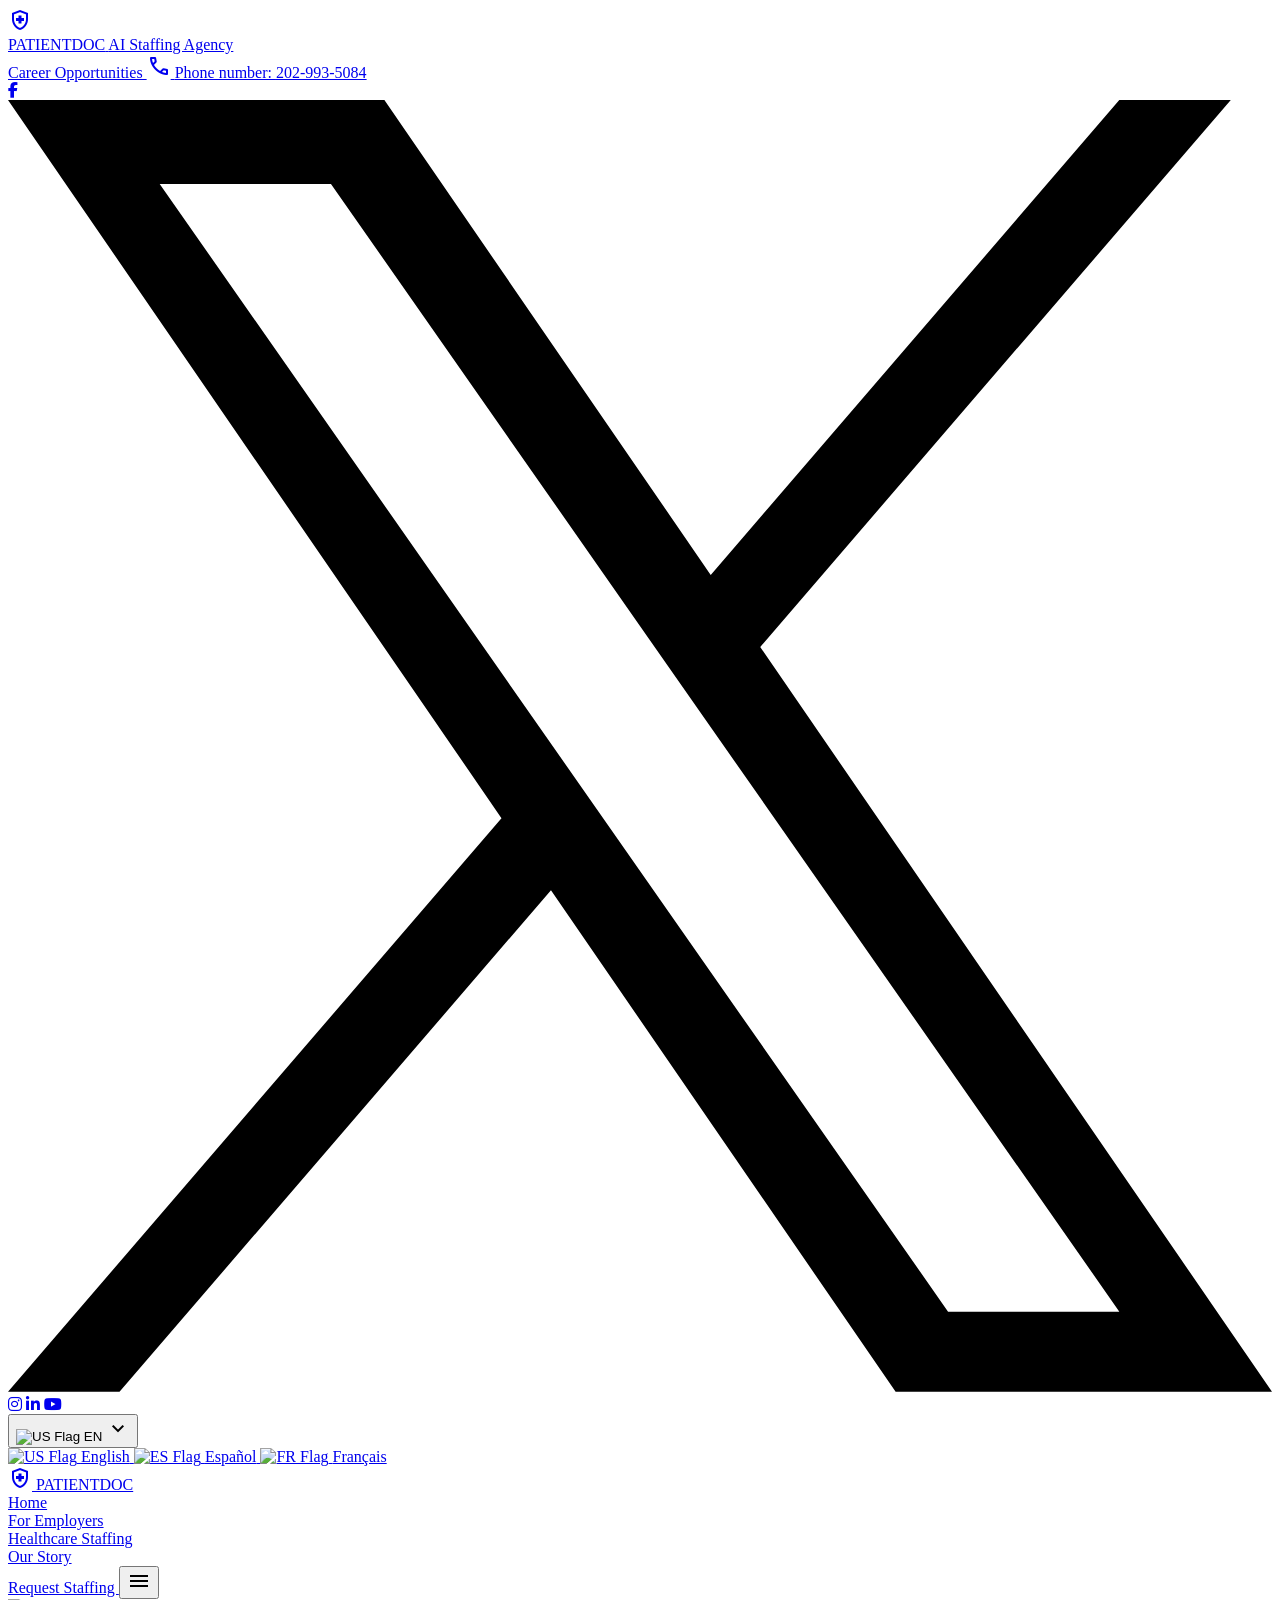
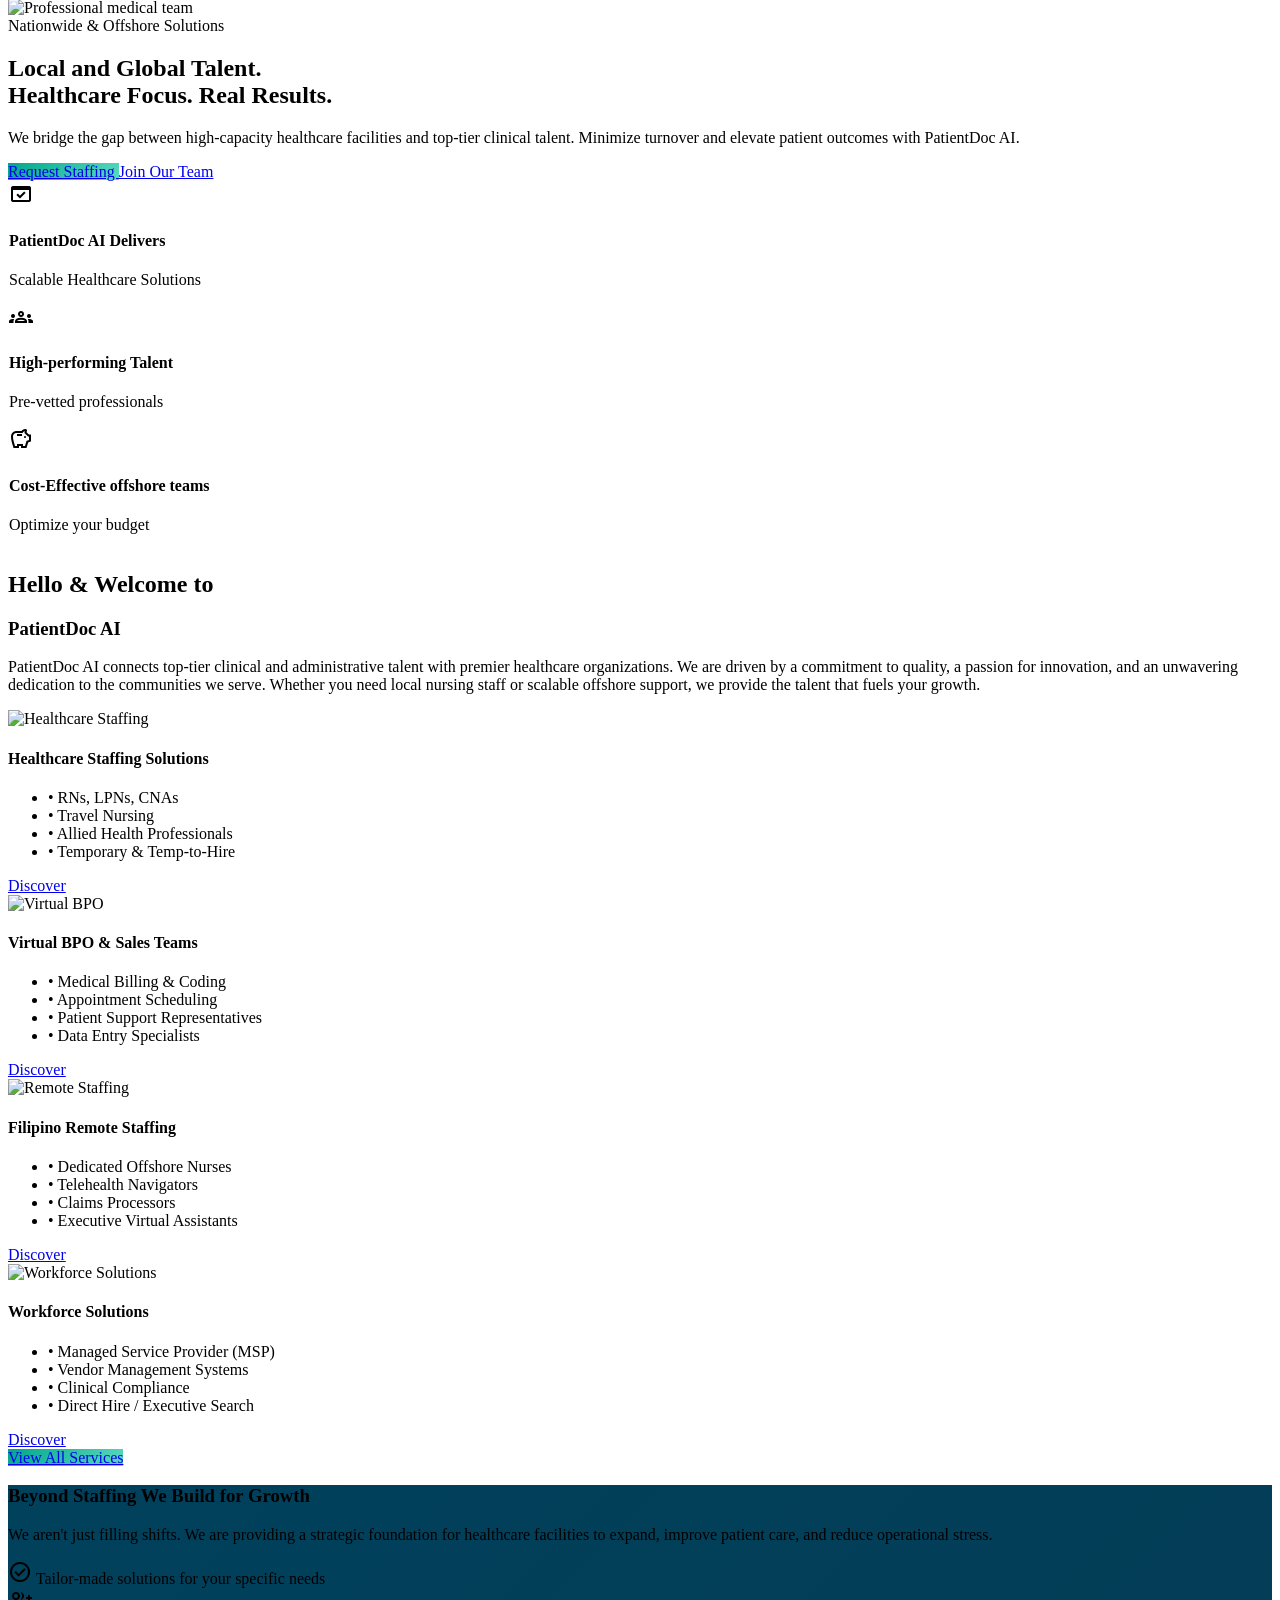
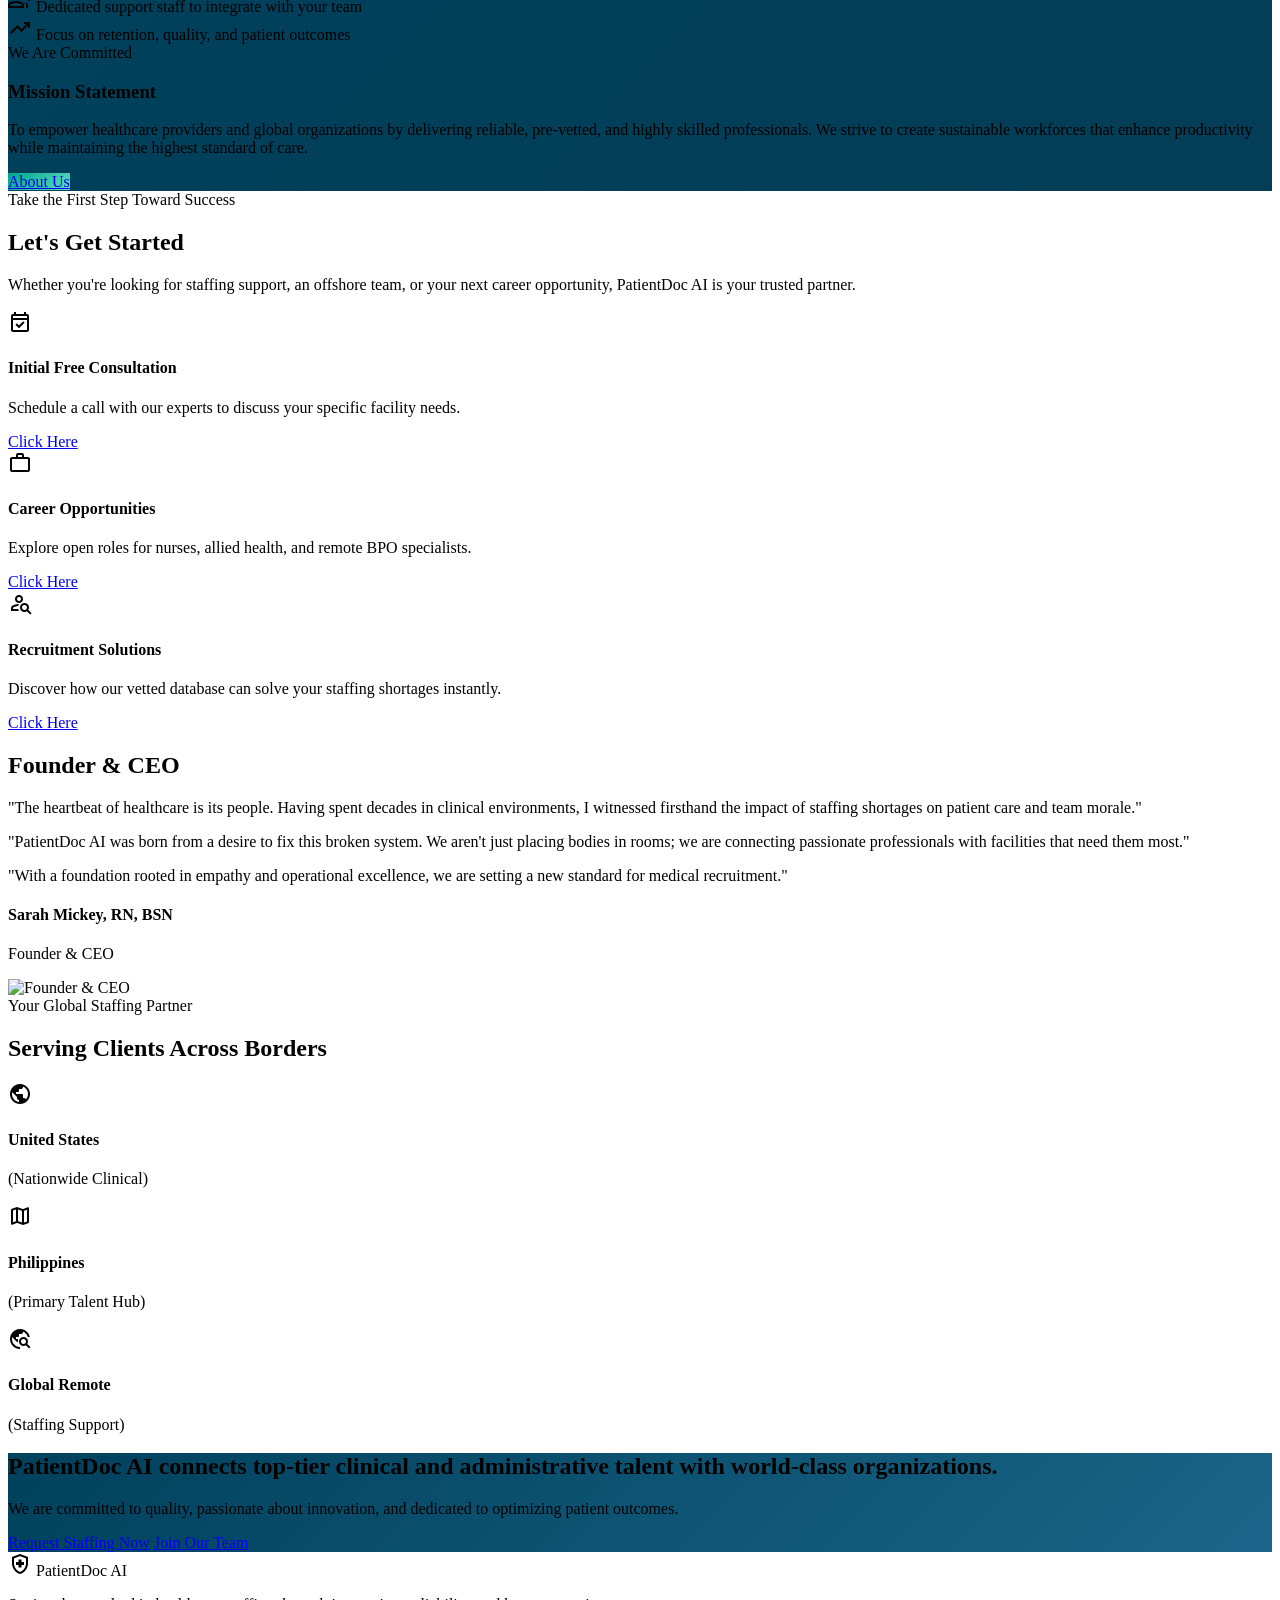
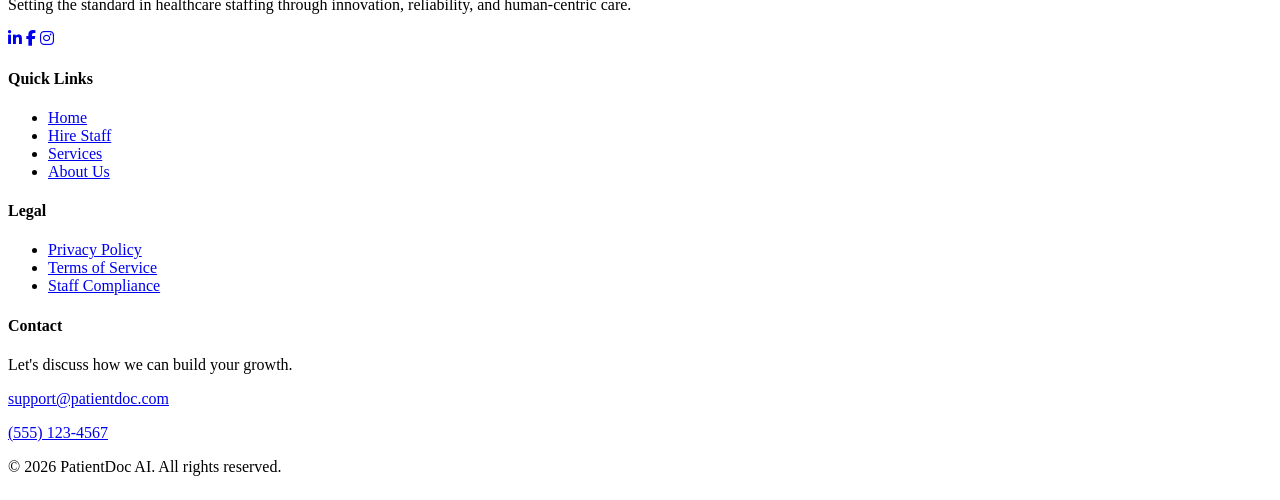
==== index.html @ 803eb354 "Initial commit for Vercel deployment" ====
<!DOCTYPE html>
<html class="scroll-smooth" lang="en">
<head>
    <meta charset="utf-8">
    <meta content="width=device-width, initial-scale=1.0" name="viewport">
    <title>PatientDoc AI - Elite Clinical Staffing</title>
    <!-- Tailwind CSS (via CDN for dev) -->
    <script src="https://cdn.tailwindcss.com?plugins=forms,container-queries"></script>
    <!-- Google Fonts & FontAwesome -->
    <link href="https://fonts.googleapis.com/css2?family=Material+Symbols+Outlined:wght,FILL@100..700,0..1&display=swap" rel="stylesheet">
    <link rel="stylesheet" href="https://cdnjs.cloudflare.com/ajax/libs/font-awesome/6.4.0/css/all.min.css">
    <link href="https://fonts.googleapis.com/css2?family=Figtree:wght@300;400;500;600;700;800&family=Inter:wght@300;400;500;600;700&display=swap" rel="stylesheet">
    <!-- Tailwind Config & Custom Styles -->
    <script src="assets/js/tailwind-config.js"></script>
    <link href="assets/css/styles.css" rel="stylesheet">
</head>
<body class="bg-surface text-on-surface font-body-md overflow-x-hidden">

<!-- wp:header -->
<header class="w-full flex flex-col z-[100] relative">
    <!-- Top Bar -->
    <div class="bg-white py-4 px-8 w-full border-b border-outline-variant/20 hidden lg:block relative z-[110]">
        <div class="max-w-container-max mx-auto flex justify-between items-center">
            <!-- Logo -->
            <a href="index.html" class="flex items-center gap-3 group">
                <div class="w-12 h-12 rounded-full bg-primary/10 flex items-center justify-center group-hover:bg-primary transition-colors">
                    <span class="material-symbols-outlined text-primary text-3xl group-hover:text-white transition-colors">health_and_safety</span>
                </div>
                <div class="flex flex-col">
                    <span class="font-headline-md text-2xl font-black text-primary tracking-tight leading-none">PATIENTDOC</span>
                    <span class="text-secondary text-[10px] font-bold tracking-[0.2em] uppercase mt-1">AI Staffing Agency</span>
                </div>
            </a>
            
            <!-- Right Actions -->
            <div class="flex items-center gap-5">
                <!-- Career Button -->
                <a href="career-opportunities.html" class="bg-secondary text-on-secondary px-6 py-2.5 rounded-full font-bold text-sm shadow-md hover:shadow-lg hover:scale-105 transition-all">
                    Career Opportunities
                </a>
                
                <!-- Phone Number -->
                <a href="tel:2029935084" class="flex items-center gap-3 border border-secondary/50 rounded-full px-5 py-2 hover:border-secondary hover:bg-secondary/5 transition-colors group bg-white shadow-sm">
                    <span class="material-symbols-outlined text-primary text-[20px] group-hover:text-secondary transition-colors">call</span>
                    <span class="font-body-md text-primary text-sm">Phone number: <span class="text-on-surface-variant font-medium group-hover:text-secondary transition-colors">202-993-5084</span></span>
                </a>
                
                <!-- Social Icons -->
                <div class="flex items-center gap-2 pl-2">
                    <a href="#" class="w-8 h-8 rounded-full bg-[#3b5998] flex items-center justify-center text-white hover:scale-110 transition-transform shadow-sm"><i class="fa-brands fa-facebook-f text-sm"></i></a>
                    <a href="#" class="w-8 h-8 rounded-full bg-black flex items-center justify-center text-white hover:scale-110 transition-transform shadow-sm">
                        <svg class="w-3.5 h-3.5 fill-current" viewBox="0 0 1200 1227" xmlns="http://www.w3.org/2000/svg">
                            <path d="M714.163 519.284L1160.89 0H1055.03L667.137 450.887L357.328 0H0L468.492 681.821L0 1226.37H105.866L515.491 750.218L842.672 1226.37H1200L714.137 519.284H714.163ZM569.165 687.828L521.697 619.934L144.011 79.6944H306.615L611.412 515.685L658.88 583.579L1055.08 1150.3H892.476L569.165 687.854V687.828Z"/>
                        </svg>
                    </a>
                    <a href="#" class="w-8 h-8 rounded-full bg-gradient-to-tr from-[#f09433] via-[#dc2743] to-[#bc1888] flex items-center justify-center text-white hover:scale-110 transition-transform shadow-sm"><i class="fa-brands fa-instagram text-sm"></i></a>
                    <a href="#" class="w-8 h-8 rounded-full bg-[#0077b5] flex items-center justify-center text-white hover:scale-110 transition-transform shadow-sm"><i class="fa-brands fa-linkedin-in text-sm"></i></a>
                    <a href="#" class="w-8 h-8 rounded-full bg-[#ff0000] flex items-center justify-center text-white hover:scale-110 transition-transform shadow-sm"><i class="fa-brands fa-youtube text-sm"></i></a>
                </div>
                
                <!-- Language Dropdown -->
                <div class="relative group ml-2">
                    <button class="flex items-center gap-2 border border-outline-variant/60 rounded-md px-3 py-2 hover:bg-surface-container transition-colors bg-white shadow-sm">
                        <img src="https://flagcdn.com/w20/us.png" alt="US Flag" class="w-5 h-auto rounded-sm border border-outline-variant/30">
                        <span class="text-sm font-bold text-primary">EN</span>
                        <span class="material-symbols-outlined text-[16px] text-on-surface-variant group-hover:rotate-180 transition-transform duration-300">expand_more</span>
                    </button>
                    <!-- Dropdown Content -->
                    <div class="absolute top-full right-0 mt-2 w-36 bg-white rounded-xl shadow-xl border border-outline-variant/30 opacity-0 invisible group-hover:opacity-100 group-hover:visible transition-all duration-300 transform origin-top-right scale-95 group-hover:scale-100 overflow-hidden z-[120]">
                        <a href="#" class="flex items-center gap-3 px-4 py-3 bg-surface-container-low hover:bg-surface-container transition-colors border-b border-outline-variant/10">
                            <img src="https://flagcdn.com/w20/us.png" alt="US Flag" class="w-5 h-auto rounded-sm border border-outline-variant/30">
                            <span class="text-sm font-bold text-primary">English</span>
                        </a>
                        <a href="#" class="flex items-center gap-3 px-4 py-3 hover:bg-surface-container transition-colors border-b border-outline-variant/10">
                            <img src="https://flagcdn.com/w20/es.png" alt="ES Flag" class="w-5 h-auto rounded-sm border border-outline-variant/30">
                            <span class="text-sm font-bold text-primary">Español</span>
                        </a>
                        <a href="#" class="flex items-center gap-3 px-4 py-3 hover:bg-surface-container transition-colors">
                            <img src="https://flagcdn.com/w20/fr.png" alt="FR Flag" class="w-5 h-auto rounded-sm border border-outline-variant/30">
                            <span class="text-sm font-bold text-primary">Français</span>
                        </a>
                    </div>
                </div>
            </div>
        </div>
    </div>

    <!-- Main Nav (Sticky) -->
    <nav class="bg-primary shadow-2xl w-full sticky top-0 z-[100]">
        <div class="flex items-center w-full px-8 max-w-container-max mx-auto h-[60px] relative">
            
            <!-- Mobile Logo -->
            <a href="index.html" class="lg:hidden flex items-center gap-2 z-10">
                <span class="material-symbols-outlined text-secondary text-2xl">health_and_safety</span>
                <span class="font-headline-md text-lg font-black text-white tracking-tight">PATIENTDOC</span>
            </a>

            <!-- Nav Links (Left Aligned on Desktop) -->
            <div class="hidden lg:flex items-center gap-2 h-full">
                <a class="flex items-center h-full pr-5 relative group" href="index.html">
                    <span class="text-sm font-bold text-white transition-colors group-hover:text-white/80">Home</span>
                    <div class="absolute bottom-0 left-0 w-full h-[4px] bg-white transform origin-left transition-transform duration-300 scale-x-100"></div>
                </a>
                <a class="flex items-center h-full px-5 relative group" href="for-employers.html">
                    <span class="text-sm font-bold text-white transition-colors group-hover:text-white/80">For Employers</span>
                    <div class="absolute bottom-0 left-0 w-full h-[4px] bg-white transform origin-left transition-transform duration-300 scale-x-0 group-hover:scale-x-100"></div>
                </a>
                <a class="flex items-center h-full px-5 relative group" href="services.html">
                    <span class="text-sm font-bold text-white transition-colors group-hover:text-white/80">Healthcare Staffing</span>
                    <div class="absolute bottom-0 left-0 w-full h-[4px] bg-white transform origin-left transition-transform duration-300 scale-x-0 group-hover:scale-x-100"></div>
                </a>
                <a class="flex items-center h-full pl-5 relative group" href="our-story.html">
                    <span class="text-sm font-bold text-white transition-colors group-hover:text-white/80">Our Story</span>
                    <div class="absolute bottom-0 left-0 w-full h-[4px] bg-white transform origin-left transition-transform duration-300 scale-x-0 group-hover:scale-x-100"></div>
                </a>
            </div>
            
            <!-- Mobile Toggle & CTA -->
            <div class="flex items-center gap-4 z-10 ml-auto">
                <a href="request-staffing.html" class="hidden md:flex items-center gap-2 bg-white text-primary font-bold text-sm px-6 py-2 rounded-full shadow-md hover:shadow-xl hover:scale-105 transition-all duration-300 border-2 border-transparent hover:border-white hover:bg-transparent hover:text-white group">
                    Request Staffing
                </a>
                <button id="mobile-menu-toggle" class="lg:hidden text-white focus:outline-none">
                    <span id="mobile-menu-icon" class="material-symbols-outlined !text-[32px]">menu</span>
                </button>
            </div>
        </div>
    </nav>

    <!-- Mobile Menu -->
    <div id="mobile-menu" class="mobile-menu">
        <div class="flex flex-col gap-6">
            <a class="text-headline-md font-bold text-primary" href="index.html">Home</a>
            <a class="text-headline-md font-bold text-primary" href="for-employers.html">For Employers</a>
            <a class="text-headline-md font-bold text-primary" href="services.html">Healthcare Staffing</a>
            <a class="text-headline-md font-bold text-primary" href="our-story.html">Our Story</a>
            <hr class="border-outline-variant/30">
            <a href="career-opportunities.html" class="font-bold text-secondary">Career Opportunities</a>
            <a href="request-staffing.html" class="gradient-btn-primary text-white font-bold text-label-md px-8 py-3.5 rounded-full mt-4 text-center">
                Request Staffing
            </a>
        </div>
    </div>
</header>
<!-- /wp:header -->

<main>
    <!-- Hero Section -->
    <section class="relative min-h-[90vh] flex items-center overflow-hidden animate-on-scroll">
        <!-- Background Image with Overlay -->
        <div class="absolute inset-0 z-0">
            <img class="w-full h-full object-cover grayscale-[20%] brightness-50" alt="Professional medical team" src="https://lh3.googleusercontent.com/aida-public/[base64]">
            <div class="absolute inset-0 bg-gradient-to-r from-deep-ocean/95 via-deep-ocean/70 to-transparent"></div>
        </div>
        
        <div class="relative z-10 max-w-container-max mx-auto px-8 w-full py-20">
            <div class="max-w-2xl animate-on-scroll stagger-1">
                <span class="inline-flex items-center gap-2 px-4 py-1.5 rounded-full bg-white/10 text-white text-label-md font-bold mb-6 border border-white/20">
                    <span class="w-2 h-2 rounded-full bg-success-mint animate-pulse"></span> Nationwide &amp; Offshore Solutions
                </span>
                <h1 class="font-headline-xl text-headline-xl text-white mb-6 leading-tight">
                    Local and Global Talent. <br/><span class="text-secondary-fixed">Healthcare Focus.</span> Real Results.
                </h1>
                <p class="font-body-lg text-body-lg text-white/90 mb-10 max-w-xl leading-relaxed">
                    We bridge the gap between high-capacity healthcare facilities and top-tier clinical talent. Minimize turnover and elevate patient outcomes with PatientDoc AI.
                </p>
                <div class="flex flex-col sm:flex-row gap-5">
                    <a href="request-staffing.html" class="gradient-btn-secondary text-on-secondary-fixed px-10 py-4 rounded-xl font-bold text-body-md hover:shadow-2xl hover:shadow-success-mint/30 transition-all hover-lift text-center">
                        Request Staffing
                    </a>
                    <a href="career-opportunities.html" class="bg-white/10 backdrop-blur-xl border border-white/30 text-white px-10 py-4 rounded-xl font-bold text-body-md hover:bg-white/20 transition-all hover-lift text-center">
                        Join Our Team
                    </a>
                </div>
            </div>
        </div>

        <!-- Floating Info Banner -->
        <div class="absolute bottom-10 left-1/2 -translate-x-1/2 w-[90%] max-w-4xl glass-card border border-white/20 rounded-2xl p-6 hidden md:flex items-center justify-between text-white shadow-2xl animate-on-scroll stagger-3">
            <div class="flex items-center gap-4 border-r border-white/20 pr-8">
                <span class="material-symbols-outlined text-secondary-fixed text-4xl">domain_verification</span>
                <div>
                    <h4 class="font-bold text-lg">PatientDoc AI Delivers</h4>
                    <p class="text-white/70 text-sm">Scalable Healthcare Solutions</p>
                </div>
            </div>
            <div class="flex items-center gap-4 border-r border-white/20 px-8">
                <span class="material-symbols-outlined text-secondary-fixed text-4xl">groups</span>
                <div>
                    <h4 class="font-bold text-lg">High-performing Talent</h4>
                    <p class="text-white/70 text-sm">Pre-vetted professionals</p>
                </div>
            </div>
            <div class="flex items-center gap-4 pl-8">
                <span class="material-symbols-outlined text-secondary-fixed text-4xl">savings</span>
                <div>
                    <h4 class="font-bold text-lg">Cost-Effective offshore teams</h4>
                    <p class="text-white/70 text-sm">Optimize your budget</p>
                </div>
            </div>
        </div>
    </section>

    <!-- Welcome Section -->
    <section class="py-section-padding-desktop bg-surface text-center animate-on-scroll">
        <div class="max-w-3xl mx-auto px-8">
            <h2 class="text-secondary font-bold text-label-md uppercase tracking-[0.2em] mb-4">Hello &amp; Welcome to</h2>
            <h3 class="font-headline-xl text-headline-xl text-primary mb-8">PatientDoc AI</h3>
            <p class="text-on-surface-variant text-body-lg leading-relaxed animate-on-scroll stagger-1">
                PatientDoc AI connects top-tier clinical and administrative talent with premier healthcare organizations. We are driven by a commitment to quality, a passion for innovation, and an unwavering dedication to the communities we serve. Whether you need local nursing staff or scalable offshore support, we provide the talent that fuels your growth.
            </p>
        </div>
    </section>

    <!-- Services Bento Grid -->
    <section class="pb-section-padding-desktop bg-surface px-8 animate-on-scroll">
        <div class="max-w-container-max mx-auto">
            <div class="grid grid-cols-1 md:grid-cols-2 lg:grid-cols-4 gap-6 mb-12">
                
                <!-- Service 1 -->
                <div class="bg-white rounded-3xl border border-outline-variant shadow-sm hover:shadow-2xl transition-all duration-300 hover-lift overflow-hidden flex flex-col animate-on-scroll stagger-1">
                    <img src="https://lh3.googleusercontent.com/aida-public/[base64]" alt="Healthcare Staffing" class="w-full h-48 object-cover">
                    <div class="p-8 flex-1 flex flex-col">
                        <h4 class="font-headline-md text-xl text-primary mb-4 text-center">Healthcare Staffing Solutions</h4>
                        <ul class="space-y-3 text-sm text-on-surface-variant flex-1 mb-6">
                            <li class="flex items-start gap-2"><span class="text-secondary">•</span> RNs, LPNs, CNAs</li>
                            <li class="flex items-start gap-2"><span class="text-secondary">•</span> Travel Nursing</li>
                            <li class="flex items-start gap-2"><span class="text-secondary">•</span> Allied Health Professionals</li>
                            <li class="flex items-start gap-2"><span class="text-secondary">•</span> Temporary &amp; Temp-to-Hire</li>
                        </ul>
                        <a href="services.html" class="w-full text-center border border-primary text-primary py-2.5 rounded-xl font-bold hover:bg-primary hover:text-white transition-colors">Discover</a>
                    </div>
                </div>

                <!-- Service 2 -->
                <div class="bg-white rounded-3xl border border-outline-variant shadow-sm hover:shadow-2xl transition-all duration-300 hover-lift overflow-hidden flex flex-col animate-on-scroll stagger-2">
                    <img src="https://lh3.googleusercontent.com/aida-public/[base64]" alt="Virtual BPO" class="w-full h-48 object-cover">
                    <div class="p-8 flex-1 flex flex-col">
                        <h4 class="font-headline-md text-xl text-primary mb-4 text-center">Virtual BPO &amp; Sales Teams</h4>
                        <ul class="space-y-3 text-sm text-on-surface-variant flex-1 mb-6">
                            <li class="flex items-start gap-2"><span class="text-secondary">•</span> Medical Billing &amp; Coding</li>
                            <li class="flex items-start gap-2"><span class="text-secondary">•</span> Appointment Scheduling</li>
                            <li class="flex items-start gap-2"><span class="text-secondary">•</span> Patient Support Representatives</li>
                            <li class="flex items-start gap-2"><span class="text-secondary">•</span> Data Entry Specialists</li>
                        </ul>
                        <a href="services.html" class="w-full text-center border border-primary text-primary py-2.5 rounded-xl font-bold hover:bg-primary hover:text-white transition-colors">Discover</a>
                    </div>
                </div>

                <!-- Service 3 -->
                <div class="bg-white rounded-3xl border border-outline-variant shadow-sm hover:shadow-2xl transition-all duration-300 hover-lift overflow-hidden flex flex-col animate-on-scroll stagger-3">
                    <img src="https://lh3.googleusercontent.com/aida-public/[base64]" alt="Remote Staffing" class="w-full h-48 object-cover">
                    <div class="p-8 flex-1 flex flex-col">
                        <h4 class="font-headline-md text-xl text-primary mb-4 text-center">Filipino Remote Staffing</h4>
                        <ul class="space-y-3 text-sm text-on-surface-variant flex-1 mb-6">
                            <li class="flex items-start gap-2"><span class="text-secondary">•</span> Dedicated Offshore Nurses</li>
                            <li class="flex items-start gap-2"><span class="text-secondary">•</span> Telehealth Navigators</li>
                            <li class="flex items-start gap-2"><span class="text-secondary">•</span> Claims Processors</li>
                            <li class="flex items-start gap-2"><span class="text-secondary">•</span> Executive Virtual Assistants</li>
                        </ul>
                        <a href="services.html" class="w-full text-center border border-primary text-primary py-2.5 rounded-xl font-bold hover:bg-primary hover:text-white transition-colors">Discover</a>
                    </div>
                </div>

                <!-- Service 4 -->
                <div class="bg-white rounded-3xl border border-outline-variant shadow-sm hover:shadow-2xl transition-all duration-300 hover-lift overflow-hidden flex flex-col animate-on-scroll stagger-4">
                    <img src="https://lh3.googleusercontent.com/aida-public/[base64]" alt="Workforce Solutions" class="w-full h-48 object-cover">
                    <div class="p-8 flex-1 flex flex-col">
                        <h4 class="font-headline-md text-xl text-primary mb-4 text-center">Workforce Solutions</h4>
                        <ul class="space-y-3 text-sm text-on-surface-variant flex-1 mb-6">
                            <li class="flex items-start gap-2"><span class="text-secondary">•</span> Managed Service Provider (MSP)</li>
                            <li class="flex items-start gap-2"><span class="text-secondary">•</span> Vendor Management Systems</li>
                            <li class="flex items-start gap-2"><span class="text-secondary">•</span> Clinical Compliance</li>
                            <li class="flex items-start gap-2"><span class="text-secondary">•</span> Direct Hire / Executive Search</li>
                        </ul>
                        <a href="services.html" class="w-full text-center border border-primary text-primary py-2.5 rounded-xl font-bold hover:bg-primary hover:text-white transition-colors">Discover</a>
                    </div>
                </div>

            </div>
            <div class="text-center animate-on-scroll">
                <a href="services.html" class="gradient-btn-secondary text-on-secondary-fixed font-bold px-12 py-4 rounded-full shadow-lg hover:shadow-xl hover:scale-105 transition-all inline-block">
                    View All Services
                </a>
            </div>
        </div>
    </section>

    <!-- Mission Statement -->
    <section class="py-section-padding-desktop hero-gradient text-white animate-on-scroll">
        <div class="max-w-container-max mx-auto px-8 grid lg:grid-cols-2 gap-16 items-center">
            <div class="animate-on-scroll stagger-1">
                <h3 class="font-headline-lg text-headline-lg text-secondary-fixed mb-4">Beyond Staffing We Build for Growth</h3>
                <p class="text-white/80 font-body-lg leading-relaxed mb-8">
                    We aren't just filling shifts. We are providing a strategic foundation for healthcare facilities to expand, improve patient care, and reduce operational stress. 
                </p>
                <div class="space-y-4">
                    <div class="bg-white/10 backdrop-blur-md rounded-xl p-4 border border-white/20 flex items-center gap-4 hover:bg-white/20 transition-colors hover-lift">
                        <span class="material-symbols-outlined text-secondary-fixed text-3xl">check_circle</span>
                        <span class="font-bold">Tailor-made solutions for your specific needs</span>
                    </div>
                    <div class="bg-white/10 backdrop-blur-md rounded-xl p-4 border border-white/20 flex items-center gap-4 hover:bg-white/20 transition-colors hover-lift">
                        <span class="material-symbols-outlined text-secondary-fixed text-3xl">group_add</span>
                        <span class="font-bold">Dedicated support staff to integrate with your team</span>
                    </div>
                    <div class="bg-white/10 backdrop-blur-md rounded-xl p-4 border border-white/20 flex items-center gap-4 hover:bg-white/20 transition-colors hover-lift">
                        <span class="material-symbols-outlined text-secondary-fixed text-3xl">trending_up</span>
                        <span class="font-bold">Focus on retention, quality, and patient outcomes</span>
                    </div>
                </div>
            </div>
            <div class="animate-on-scroll stagger-2">
                <span class="text-secondary-fixed font-bold tracking-[0.2em] uppercase text-sm mb-2 block">We Are Committed</span>
                <h3 class="font-headline-lg text-headline-lg mb-6">Mission Statement</h3>
                <p class="text-white/80 font-body-lg leading-relaxed mb-10">
                    To empower healthcare providers and global organizations by delivering reliable, pre-vetted, and highly skilled professionals. We strive to create sustainable workforces that enhance productivity while maintaining the highest standard of care.
                </p>
                <a href="our-story.html" class="gradient-btn-secondary text-on-secondary-fixed font-bold px-10 py-4 rounded-full shadow-lg hover:shadow-xl hover:scale-105 transition-all inline-block">
                    About Us
                </a>
            </div>
        </div>
    </section>

    <!-- Let's Get Started -->
    <section class="py-section-padding-desktop bg-surface animate-on-scroll">
        <div class="max-w-container-max mx-auto px-8">
            <div class="text-center mb-16 animate-on-scroll">
                <span class="text-secondary font-bold text-label-md uppercase tracking-[0.2em] mb-4 block">Take the First Step Toward Success</span>
                <h2 class="font-headline-xl text-headline-xl text-primary">Let's Get Started</h2>
                <p class="text-on-surface-variant max-w-2xl mx-auto mt-4 text-body-lg">
                    Whether you're looking for staffing support, an offshore team, or your next career opportunity, PatientDoc AI is your trusted partner.
                </p>
            </div>
            <div class="grid grid-cols-1 md:grid-cols-3 gap-8">
                <div class="bg-white rounded-3xl p-8 border border-outline-variant shadow-sm hover:shadow-xl transition-all text-center group hover-lift animate-on-scroll stagger-1">
                    <div class="w-20 h-20 bg-primary/10 rounded-full flex items-center justify-center mx-auto mb-6 group-hover:bg-primary transition-colors">
                        <span class="material-symbols-outlined text-primary text-4xl group-hover:text-white transition-colors">event_available</span>
                    </div>
                    <h4 class="font-headline-md text-xl text-primary mb-4">Initial Free Consultation</h4>
                    <p class="text-on-surface-variant mb-8 text-sm">Schedule a call with our experts to discuss your specific facility needs.</p>
                    <a href="request-staffing.html" class="inline-block bg-surface-container-high text-primary font-bold px-8 py-3 rounded-full hover:bg-primary hover:text-white transition-colors">Click Here</a>
                </div>
                <div class="bg-white rounded-3xl p-8 border border-outline-variant shadow-sm hover:shadow-xl transition-all text-center group hover-lift animate-on-scroll stagger-2">
                    <div class="w-20 h-20 bg-secondary/10 rounded-full flex items-center justify-center mx-auto mb-6 group-hover:bg-secondary transition-colors">
                        <span class="material-symbols-outlined text-secondary text-4xl group-hover:text-white transition-colors">work</span>
                    </div>
                    <h4 class="font-headline-md text-xl text-primary mb-4">Career Opportunities</h4>
                    <p class="text-on-surface-variant mb-8 text-sm">Explore open roles for nurses, allied health, and remote BPO specialists.</p>
                    <a href="career-opportunities.html" class="inline-block bg-surface-container-high text-primary font-bold px-8 py-3 rounded-full hover:bg-primary hover:text-white transition-colors">Click Here</a>
                </div>
                <div class="bg-white rounded-3xl p-8 border border-outline-variant shadow-sm hover:shadow-xl transition-all text-center group hover-lift animate-on-scroll stagger-3">
                    <div class="w-20 h-20 bg-tertiary/10 rounded-full flex items-center justify-center mx-auto mb-6 group-hover:bg-tertiary transition-colors">
                        <span class="material-symbols-outlined text-tertiary text-4xl group-hover:text-white transition-colors">person_search</span>
                    </div>
                    <h4 class="font-headline-md text-xl text-primary mb-4">Recruitment Solutions</h4>
                    <p class="text-on-surface-variant mb-8 text-sm">Discover how our vetted database can solve your staffing shortages instantly.</p>
                    <a href="services.html" class="inline-block bg-surface-container-high text-primary font-bold px-8 py-3 rounded-full hover:bg-primary hover:text-white transition-colors">Click Here</a>
                </div>
            </div>
        </div>
    </section>

    <!-- Founder & CEO -->
    <section class="py-section-padding-desktop bg-surface-container-low animate-on-scroll">
        <div class="max-w-container-max mx-auto px-8 grid md:grid-cols-2 gap-16 items-center">
            <div class="animate-on-scroll stagger-1">
                <h2 class="font-headline-xl text-headline-xl text-primary mb-6">Founder &amp; CEO</h2>
                <div class="w-20 h-1 gradient-btn-primary rounded-full mb-8"></div>
                <p class="text-on-surface-variant font-body-lg leading-relaxed mb-6">
                    "The heartbeat of healthcare is its people. Having spent decades in clinical environments, I witnessed firsthand the impact of staffing shortages on patient care and team morale."
                </p>
                <p class="text-on-surface-variant font-body-lg leading-relaxed mb-6">
                    "PatientDoc AI was born from a desire to fix this broken system. We aren't just placing bodies in rooms; we are connecting passionate professionals with facilities that need them most."
                </p>
                <p class="text-primary font-bold italic mb-8">
                    "With a foundation rooted in empathy and operational excellence, we are setting a new standard for medical recruitment."
                </p>
                <h4 class="font-bold text-lg text-primary">Sarah Mickey, RN, BSN</h4>
                <p class="text-secondary text-sm font-bold uppercase tracking-widest">Founder & CEO</p>
            </div>
            <div class="relative animate-on-scroll stagger-2">
                <div class="absolute inset-0 bg-primary/10 rounded-[40px] transform translate-x-4 translate-y-4"></div>
                <img src="https://lh3.googleusercontent.com/aida-public/[base64]" alt="Founder & CEO" class="relative rounded-[40px] shadow-2xl object-cover w-full h-[500px]">
            </div>
        </div>
    </section>

    <!-- Global Reach -->
    <section class="py-section-padding-desktop bg-surface relative overflow-hidden animate-on-scroll">
        <div class="absolute inset-0 opacity-10 pointer-events-none">
            <!-- abstract map dots pattern -->
            <div class="w-full h-full bg-[radial-gradient(#00415c_2px,transparent_2px)] [background-size:20px_20px]"></div>
        </div>
        <div class="max-w-container-max mx-auto px-8 text-center relative z-10">
            <span class="text-secondary font-bold text-label-md uppercase tracking-[0.2em] mb-4 block">Your Global Staffing Partner</span>
            <h2 class="font-headline-xl text-headline-xl text-primary mb-16">Serving Clients Across Borders</h2>
            
            <div class="grid grid-cols-1 md:grid-cols-3 gap-12 mt-12 relative">
                <!-- connection line -->
                <div class="hidden md:block absolute top-1/2 left-1/4 right-1/4 h-[2px] bg-gradient-to-r from-primary/10 via-secondary/50 to-primary/10 -translate-y-1/2 -z-10"></div>
                
                <div class="bg-white p-8 rounded-3xl border border-outline-variant shadow-lg hover-lift animate-on-scroll stagger-1">
                    <span class="material-symbols-outlined text-secondary text-5xl mb-4">public</span>
                    <h4 class="font-headline-md text-xl text-primary mb-2">United States</h4>
                    <p class="text-on-surface-variant font-bold">(Nationwide Clinical)</p>
                </div>
                
                <div class="bg-white p-8 rounded-3xl border border-outline-variant shadow-lg hover-lift animate-on-scroll stagger-2">
                    <span class="material-symbols-outlined text-primary text-5xl mb-4">map</span>
                    <h4 class="font-headline-md text-xl text-primary mb-2">Philippines</h4>
                    <p class="text-on-surface-variant font-bold">(Primary Talent Hub)</p>
                </div>
                
                <div class="bg-white p-8 rounded-3xl border border-outline-variant shadow-lg hover-lift animate-on-scroll stagger-3">
                    <span class="material-symbols-outlined text-secondary text-5xl mb-4">travel_explore</span>
                    <h4 class="font-headline-md text-xl text-primary mb-2">Global Remote</h4>
                    <p class="text-on-surface-variant font-bold">(Staffing Support)</p>
                </div>
            </div>
        </div>
    </section>

    <!-- Final CTA Banner -->
    <section class="py-16 bg-white border-y border-outline-variant relative overflow-hidden animate-on-scroll">
        <div class="max-w-[1200px] mx-auto px-8">
            <div class="gradient-btn-primary rounded-3xl p-12 text-center relative shadow-2xl overflow-hidden hover-lift">
                <div class="absolute inset-0 bg-[radial-gradient(circle_at_20%_50%,rgba(255,255,255,0.1)_0%,transparent_50%)]"></div>
                <h2 class="font-headline-lg text-headline-lg text-white mb-6 relative z-10">PatientDoc AI connects top-tier clinical and administrative talent with world-class organizations.</h2>
                <p class="text-white/80 font-body-lg mb-8 relative z-10 max-w-2xl mx-auto">We are committed to quality, passionate about innovation, and dedicated to optimizing patient outcomes.</p>
                <div class="flex flex-col sm:flex-row justify-center items-center gap-6 relative z-10">
                    <a href="request-staffing.html" class="bg-white text-primary px-10 py-4 rounded-xl font-bold shadow-xl hover:-translate-y-1 transition-all">Request Staffing Now</a>
                    <a href="career-opportunities.html" class="border border-white/30 bg-white/10 text-white px-10 py-4 rounded-xl font-bold backdrop-blur-sm hover:bg-white/20 transition-all">Join Our Team</a>
                </div>
            </div>
        </div>
    </section>

</main>

<!-- wp:footer -->
<footer class="immersive-section bg-deep-ocean border-t border-white/10 pt-section-padding-desktop animate-on-scroll">
    <div class="max-w-[1600px] mx-auto px-8 grid grid-cols-1 md:grid-cols-4 gap-16 mb-20">
        <div class="col-span-1">
            <div class="font-headline-md text-headline-md font-black text-white mb-8 flex items-center gap-2">
                <span class="material-symbols-outlined text-secondary">health_and_safety</span> PatientDoc AI
            </div>
            <p class="font-body-md text-body-md text-white/70 mb-10 leading-relaxed">Setting the standard in healthcare staffing through innovation, reliability, and human-centric care.</p>
            <div class="flex gap-6">
                <a class="w-10 h-10 rounded-full bg-white/5 flex items-center justify-center text-white hover:bg-primary-fixed hover:text-primary transition-colors hover-lift" href="#"><i class="fa-brands fa-linkedin-in text-[20px]"></i></a>
                <a class="w-10 h-10 rounded-full bg-white/5 flex items-center justify-center text-white hover:bg-primary-fixed hover:text-primary transition-colors hover-lift" href="#"><i class="fa-brands fa-facebook-f text-[20px]"></i></a>
                <a class="w-10 h-10 rounded-full bg-white/5 flex items-center justify-center text-white hover:bg-primary-fixed hover:text-primary transition-colors hover-lift" href="#"><i class="fa-brands fa-instagram text-[20px]"></i></a>
            </div>
        </div>
        <div>
            <h4 class="font-bold text-white text-lg mb-8 uppercase tracking-widest">Quick Links</h4>
            <ul class="space-y-6">
                <li><a class="text-white/70 hover:text-primary-fixed transition-colors font-medium" href="index.html">Home</a></li>
                <li><a class="text-white/70 hover:text-primary-fixed transition-colors font-medium" href="for-employers.html">Hire Staff</a></li>
                <li><a class="text-white/70 hover:text-primary-fixed transition-colors font-medium" href="services.html">Services</a></li>
                <li><a class="text-white/70 hover:text-primary-fixed transition-colors font-medium" href="our-story.html">About Us</a></li>
            </ul>
        </div>
        <div>
            <h4 class="font-bold text-white text-lg mb-8 uppercase tracking-widest">Legal</h4>
            <ul class="space-y-6">
                <li><a class="text-white/70 hover:text-primary-fixed transition-colors font-medium" href="#">Privacy Policy</a></li>
                <li><a class="text-white/70 hover:text-primary-fixed transition-colors font-medium" href="#">Terms of Service</a></li>
                <li><a class="text-white/70 hover:text-primary-fixed transition-colors font-medium" href="#">Staff Compliance</a></li>
            </ul>
        </div>
        <div>
            <h4 class="font-bold text-white text-lg mb-8 uppercase tracking-widest">Contact</h4>
            <p class="font-body-md text-white/70 mb-6 leading-relaxed">Let's discuss how we can build your growth.</p>
            <p class="font-body-md text-white/70 mb-2 font-bold underline"><a href="mailto:support@patientdoc.com" class="hover:text-primary-fixed transition-colors">support@patientdoc.com</a></p>
            <p class="font-body-md text-white/70 font-bold"><a href="tel:5551234567" class="hover:text-primary-fixed transition-colors">(555) 123-4567</a></p>
        </div>
    </div>
    <div class="border-t border-white/5 py-10">
        <div class="max-w-[1600px] mx-auto px-8 flex flex-col md:flex-row justify-between items-center gap-6">
            <p class="text-white/50 text-sm">© 2026 PatientDoc AI. All rights reserved.</p>
        </div>
    </div>
</footer>
<!-- /wp:footer -->

<script src="assets/js/main.js"></script>
</body>
</html>
---- assets/css/styles.css ----
/* Common styles merged from different pages */
.material-symbols-outlined {
    font-variation-settings: 'FILL' 0, 'wght' 400, 'GRAD' 0, 'opsz' 24;
}

.glass-card {
    background: rgba(255, 255, 255, 0.05);
    backdrop-filter: blur(16px);
    -webkit-backdrop-filter: blur(16px);
    border: 1px solid rgba(255, 255, 255, 0.1);
}

.gradient-btn-primary, .btn-gradient-primary {
    background: linear-gradient(135deg, #00415c 0%, #1a6589 100%);
}

.gradient-btn-secondary, .btn-gradient-secondary {
    background: linear-gradient(135deg, #00A68D 0%, #5bdbc0 100%);
}

.hero-gradient {
    background: linear-gradient(135deg, #00415c 0%, #043D56 100%);
}

.hero-parallax {
    transform-style: preserve-3d;
    perspective: 1000px;
}

.floating-element {
    animation: float 6s ease-in-out infinite;
}

@keyframes float {
    0%, 100% { transform: translateY(0px) rotate(0deg); }
    50% { transform: translateY(-20px) rotate(5deg); }
}

.bg-mesh {
    background-color: #fcf9f8;
    background-image: 
        radial-gradient(at 0% 0%, hsla(197, 100%, 82%, 0.15) 0px, transparent 50%),
        radial-gradient(at 100% 0%, hsla(170, 100%, 73%, 0.1) 0px, transparent 50%);
}

.immersive-section {
    width: 100%;
    max-width: 100vw;
    overflow-x: hidden;
}

.card-gradient-overlay {
    background: linear-gradient(180deg, rgba(255,255,255,0) 0%, rgba(252,249,248,1) 100%);
}

.immersive-shadow {
    box-shadow: 0 25px 50px -12px rgba(0, 0, 0, 0.15);
}

/* Mobile Menu utility classes */
.mobile-menu {
    display: none;
    position: fixed;
    top: 80px; /* Adjust based on navbar height */
    left: 0;
    right: 0;
    bottom: 0;
    background: rgba(252, 249, 248, 0.98);
    z-index: 99;
    flex-direction: column;
    padding: 2rem;
    overflow-y: auto;
}

.mobile-menu.active {
    display: flex;
}

/* Scroll Animations */
.animate-on-scroll {
    opacity: 0;
    transform: translateY(30px);
    transition: opacity 0.8s cubic-bezier(0.16, 1, 0.3, 1), transform 0.8s cubic-bezier(0.16, 1, 0.3, 1);
}

.animate-on-scroll.is-visible {
    opacity: 1;
    transform: translateY(0);
}

.stagger-1 { transition-delay: 0.1s; }
.stagger-2 { transition-delay: 0.2s; }
.stagger-3 { transition-delay: 0.3s; }
.stagger-4 { transition-delay: 0.4s; }

/* Enhanced Hover Effects */
.hover-lift {
    transition: transform 0.3s ease, box-shadow 0.3s ease;
}
.hover-lift:hover {
    transform: translateY(-5px);
    box-shadow: 0 20px 40px -10px rgba(0, 89, 125, 0.15);
}
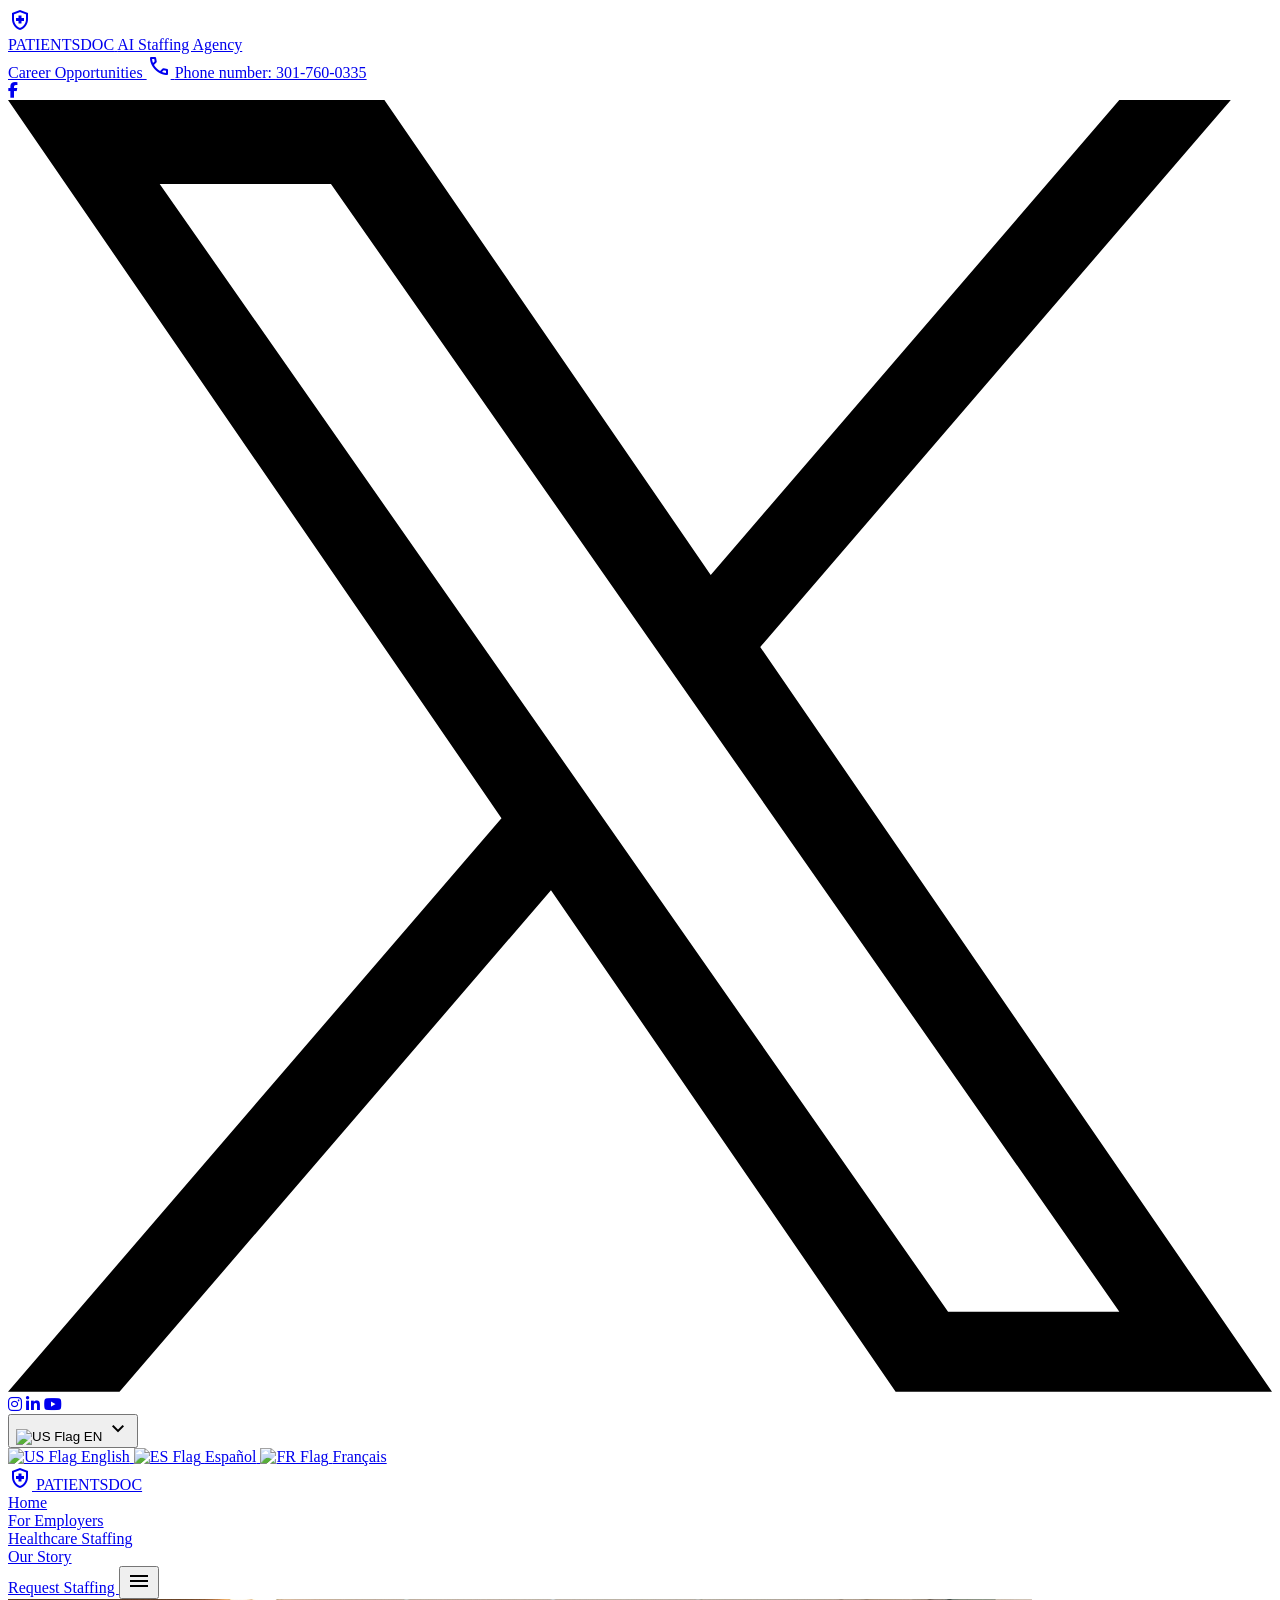
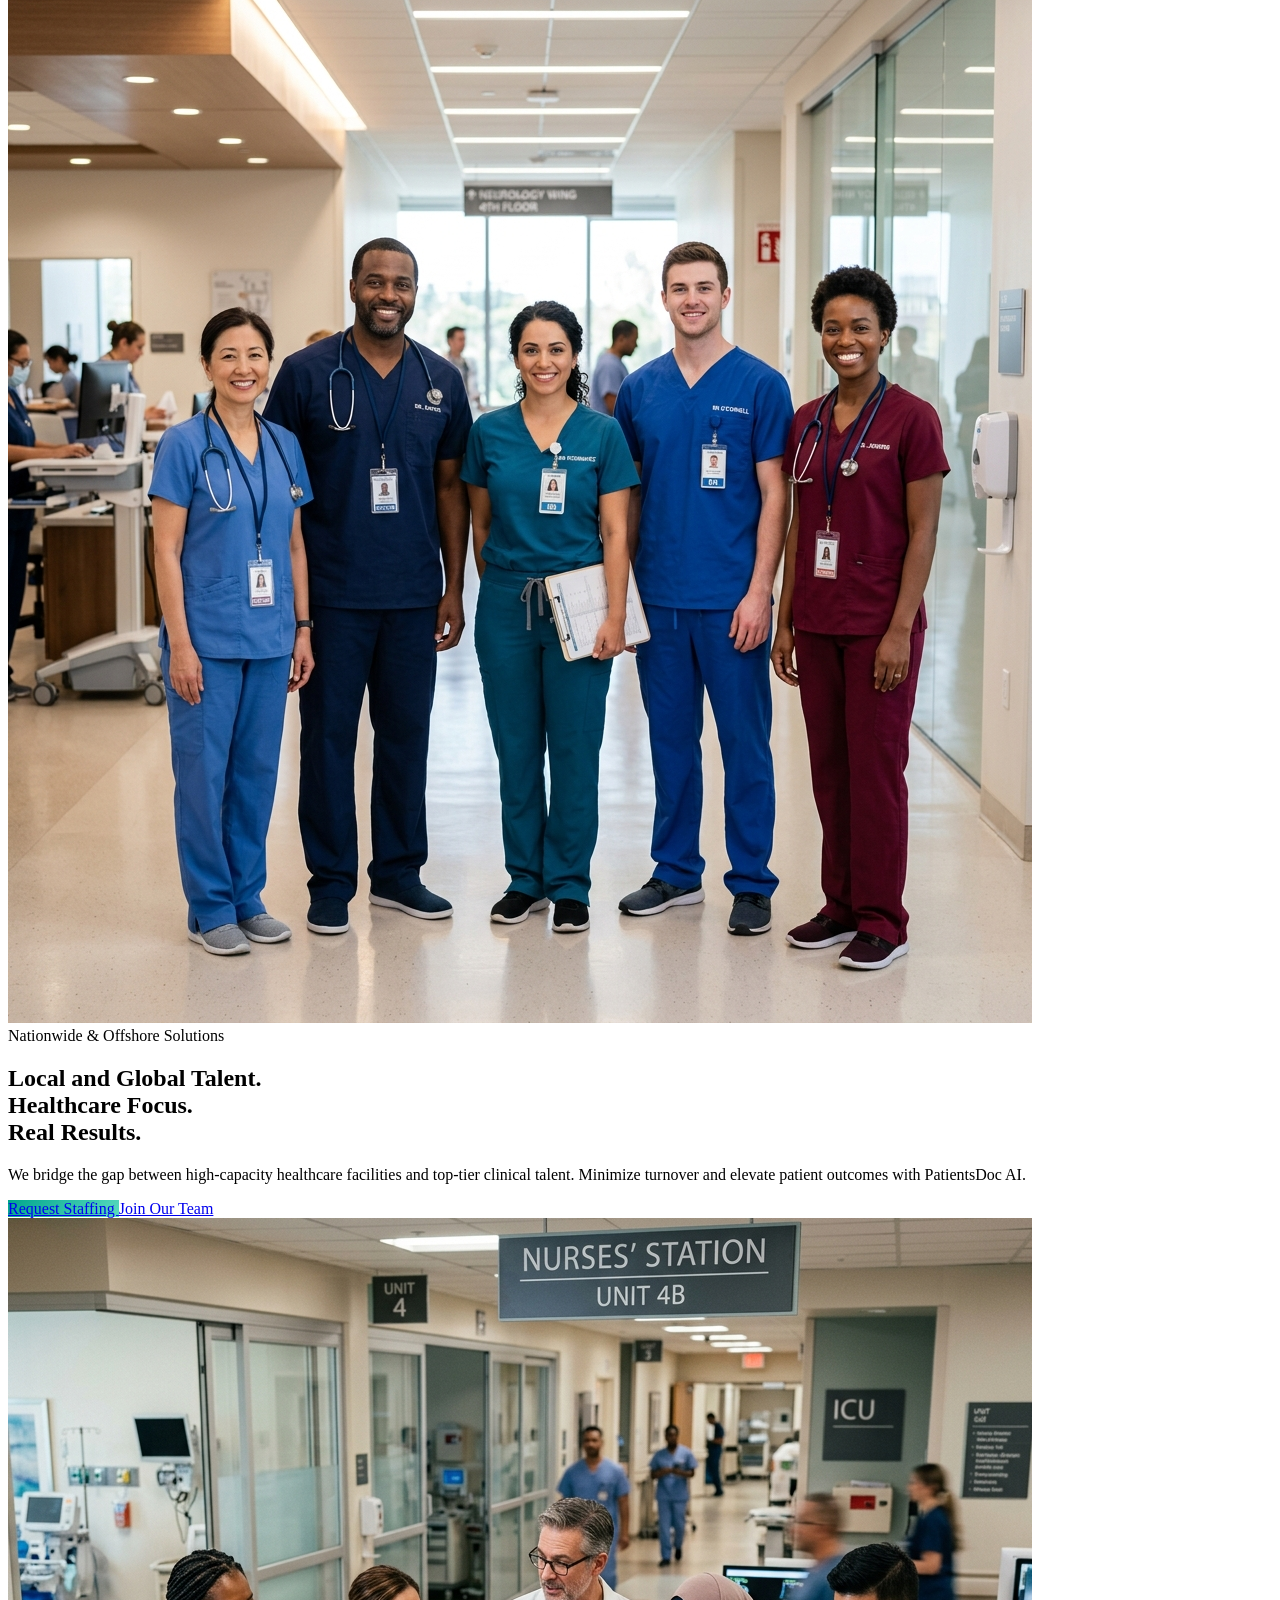
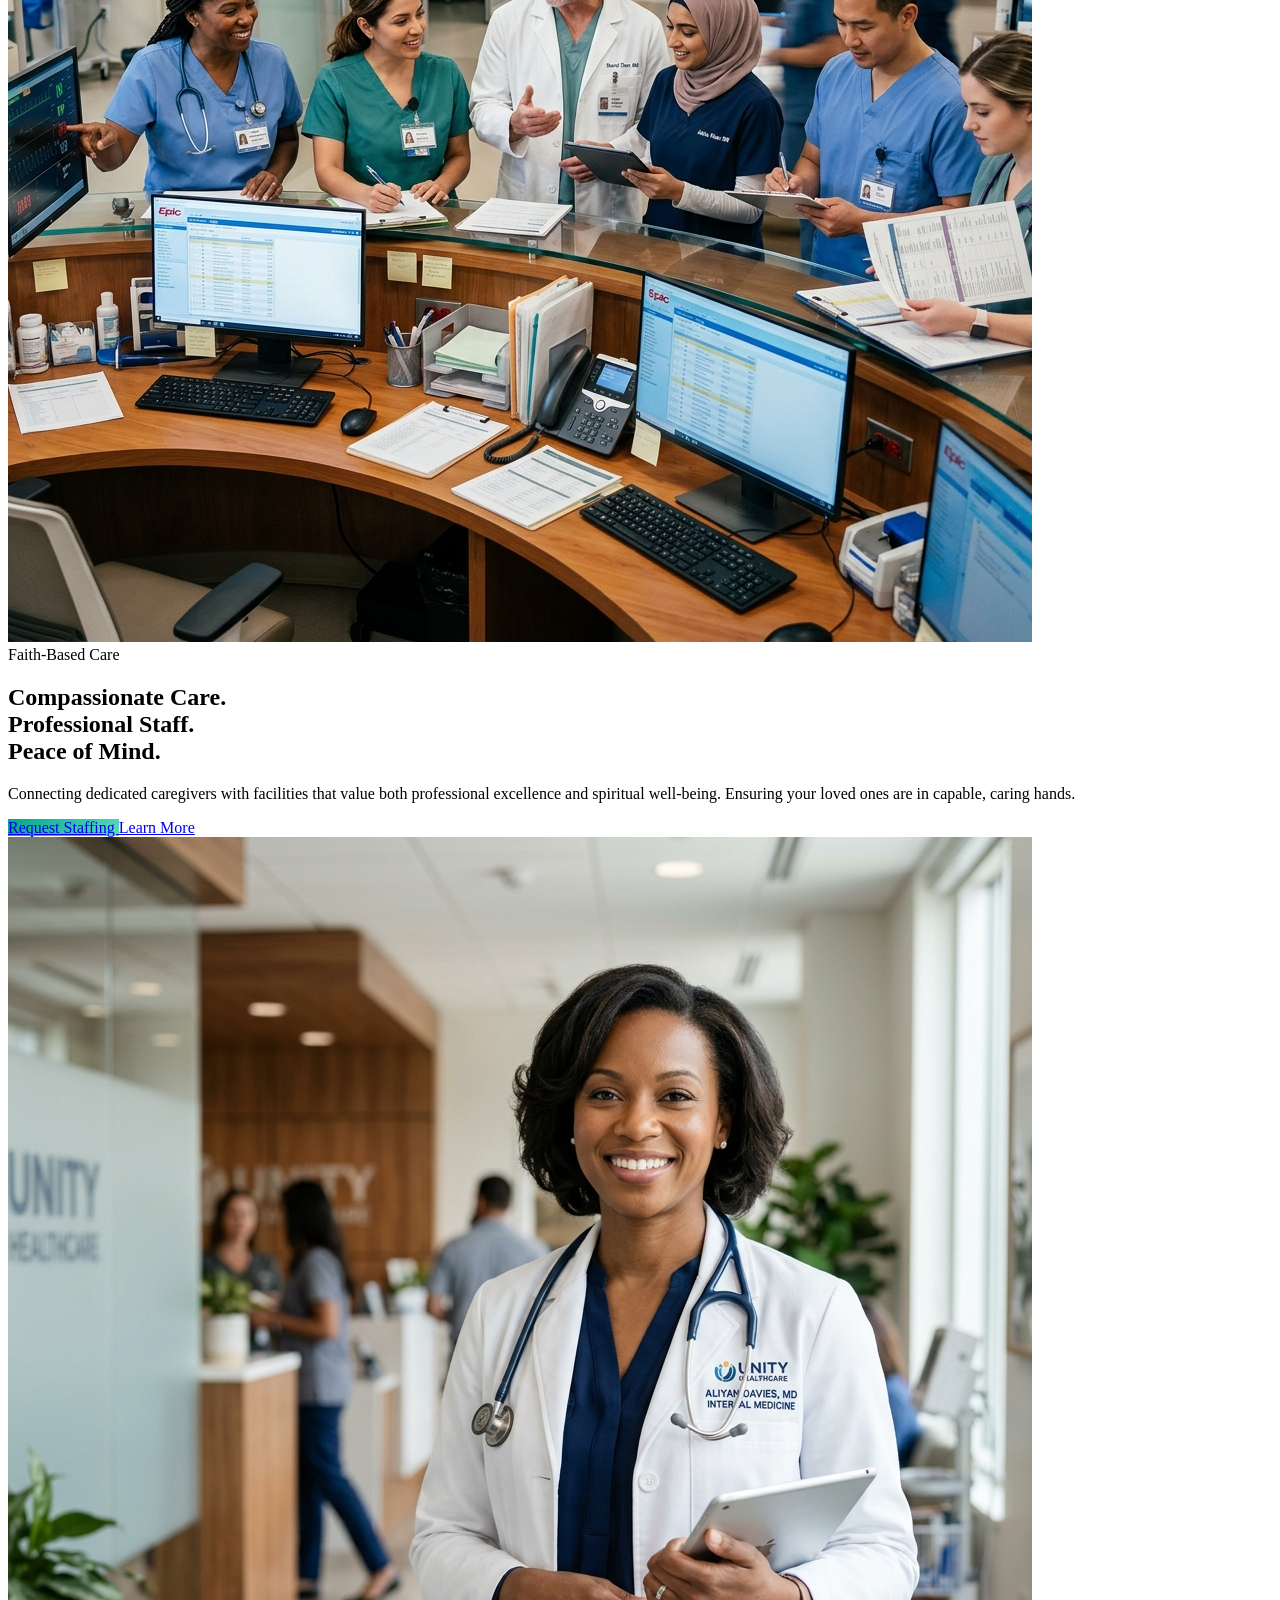
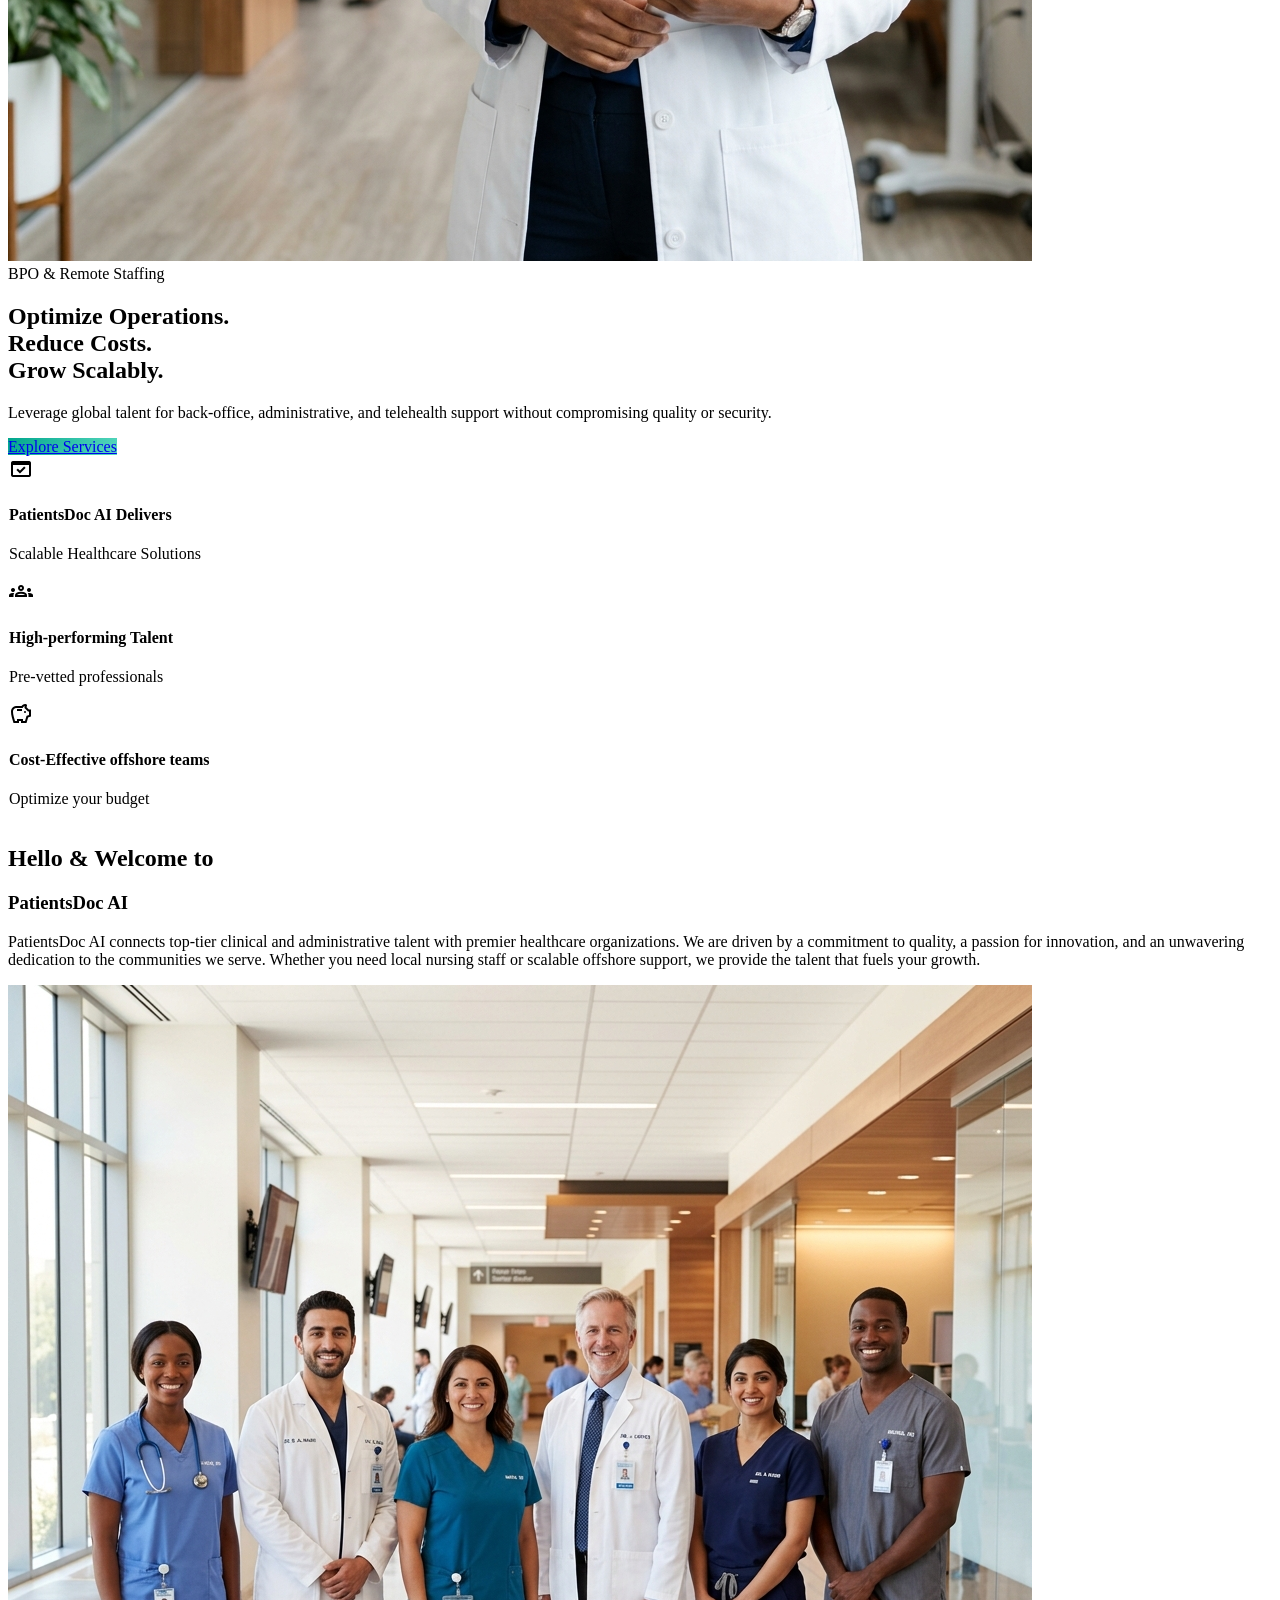
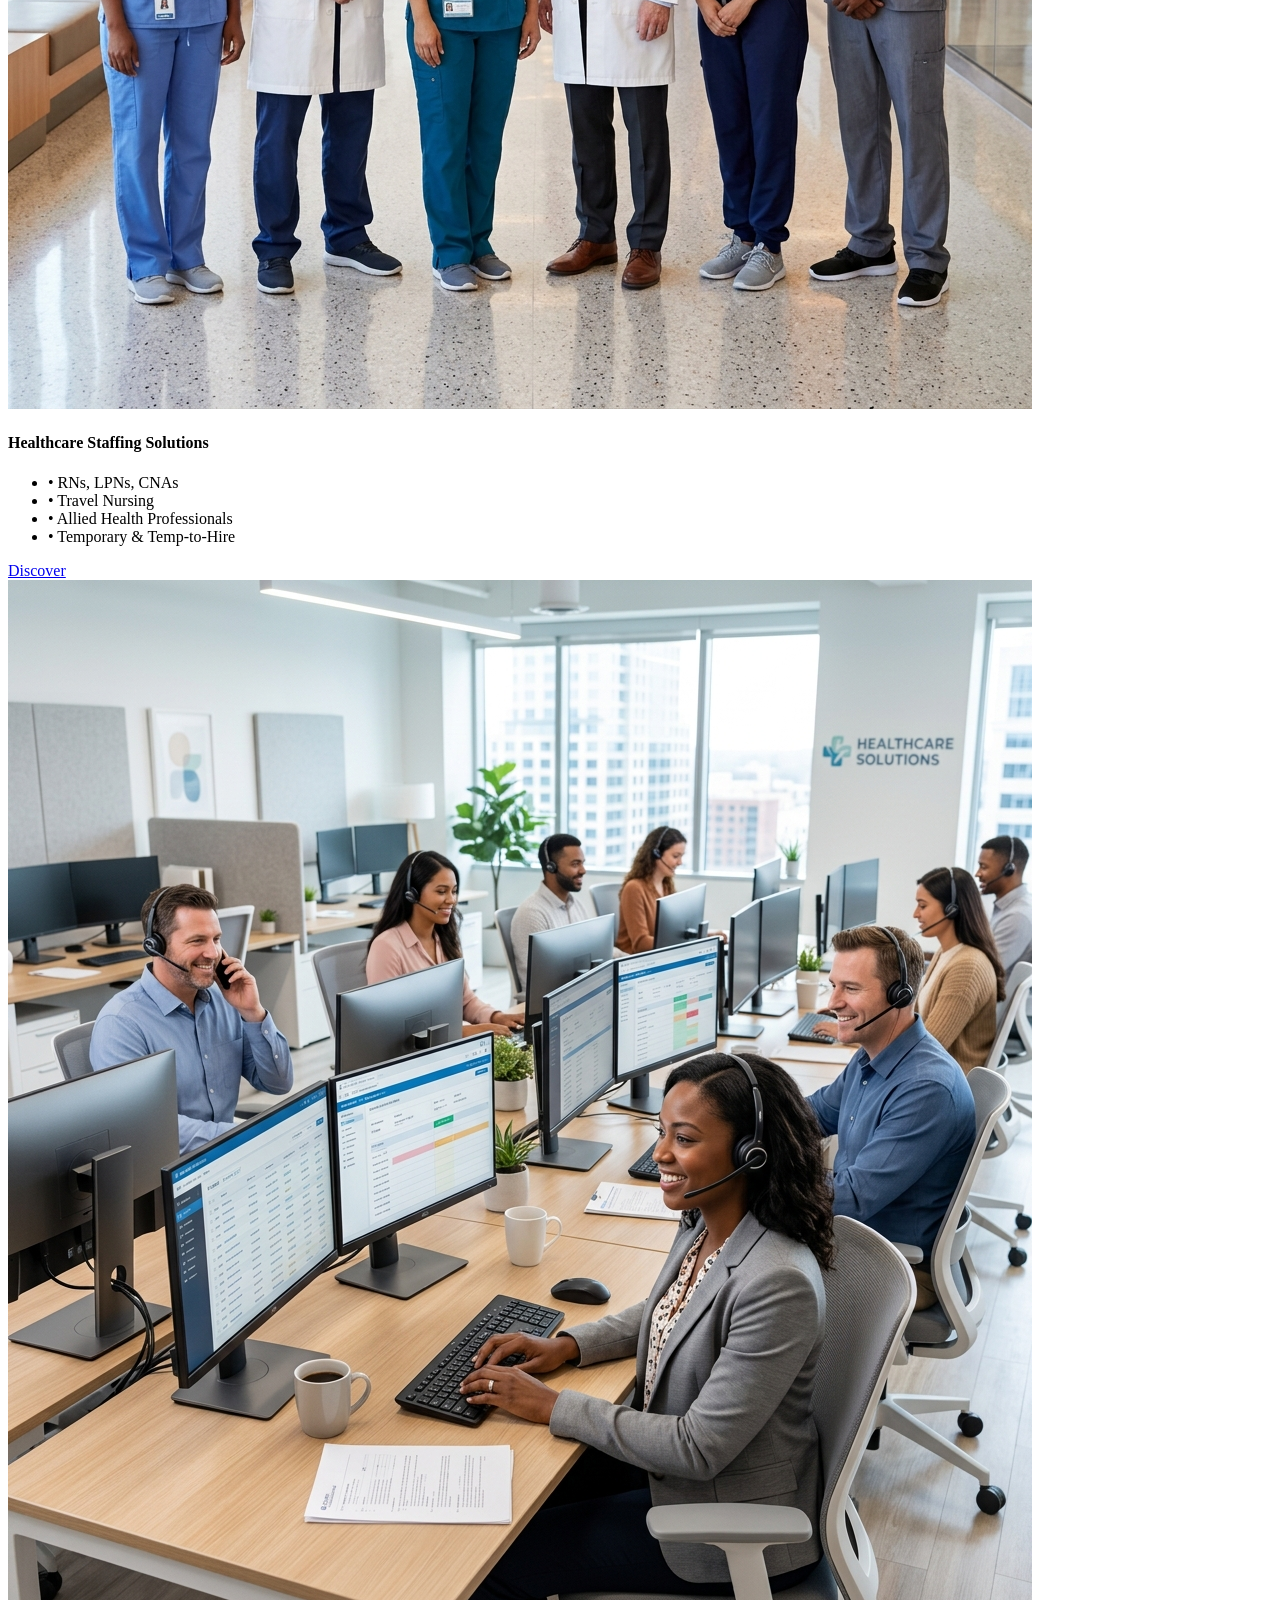
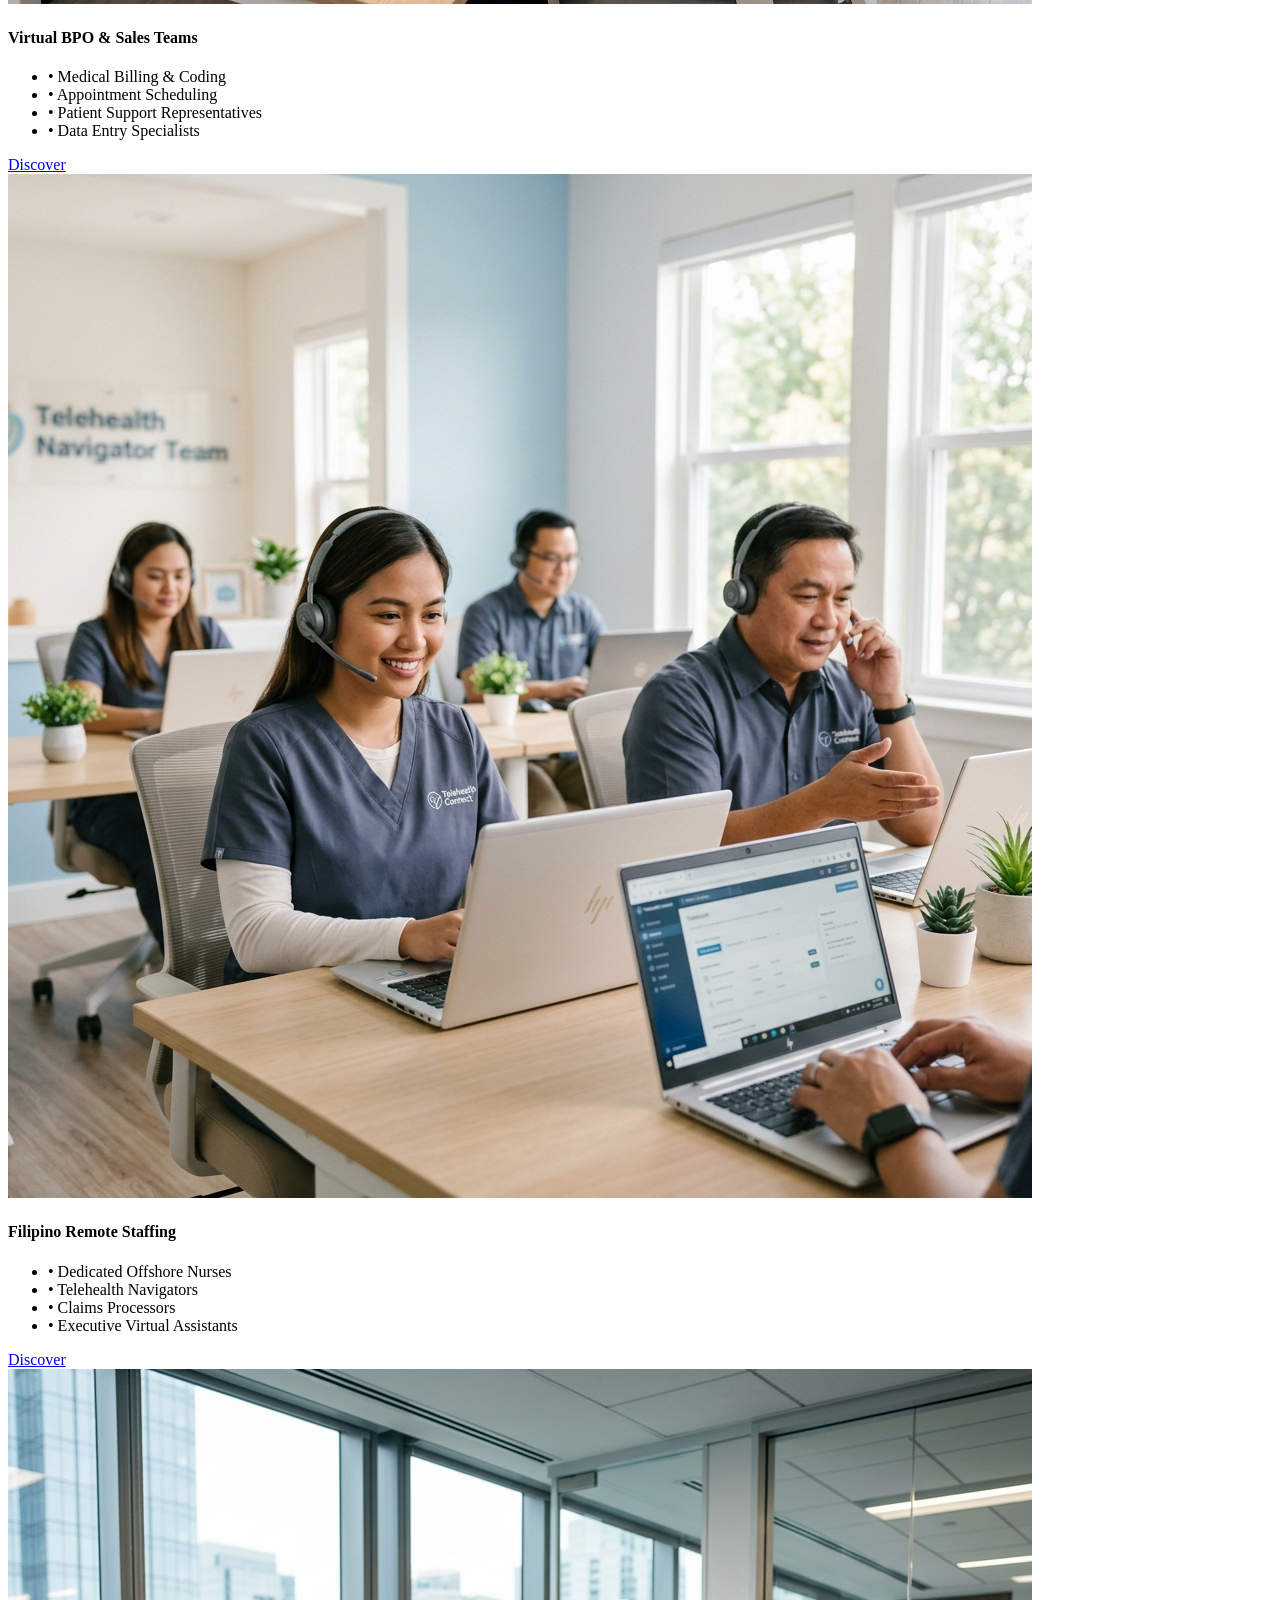
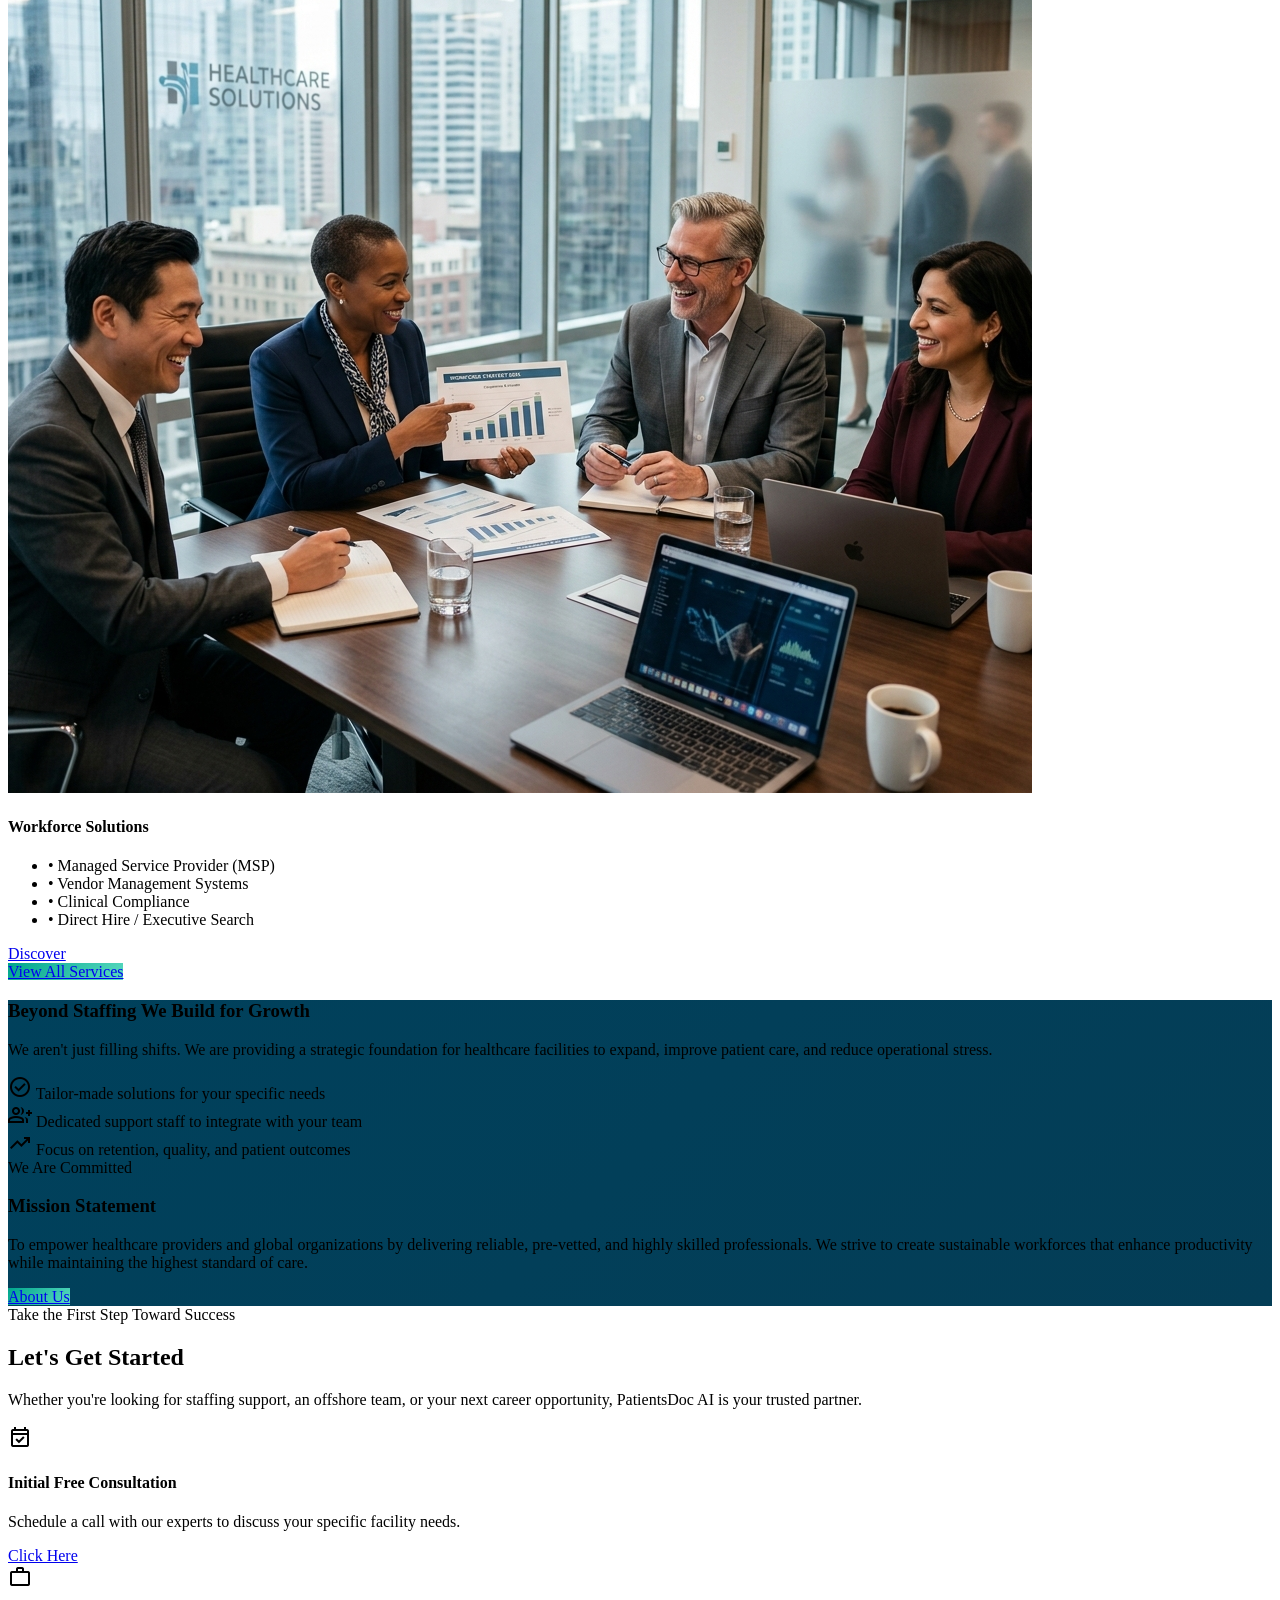
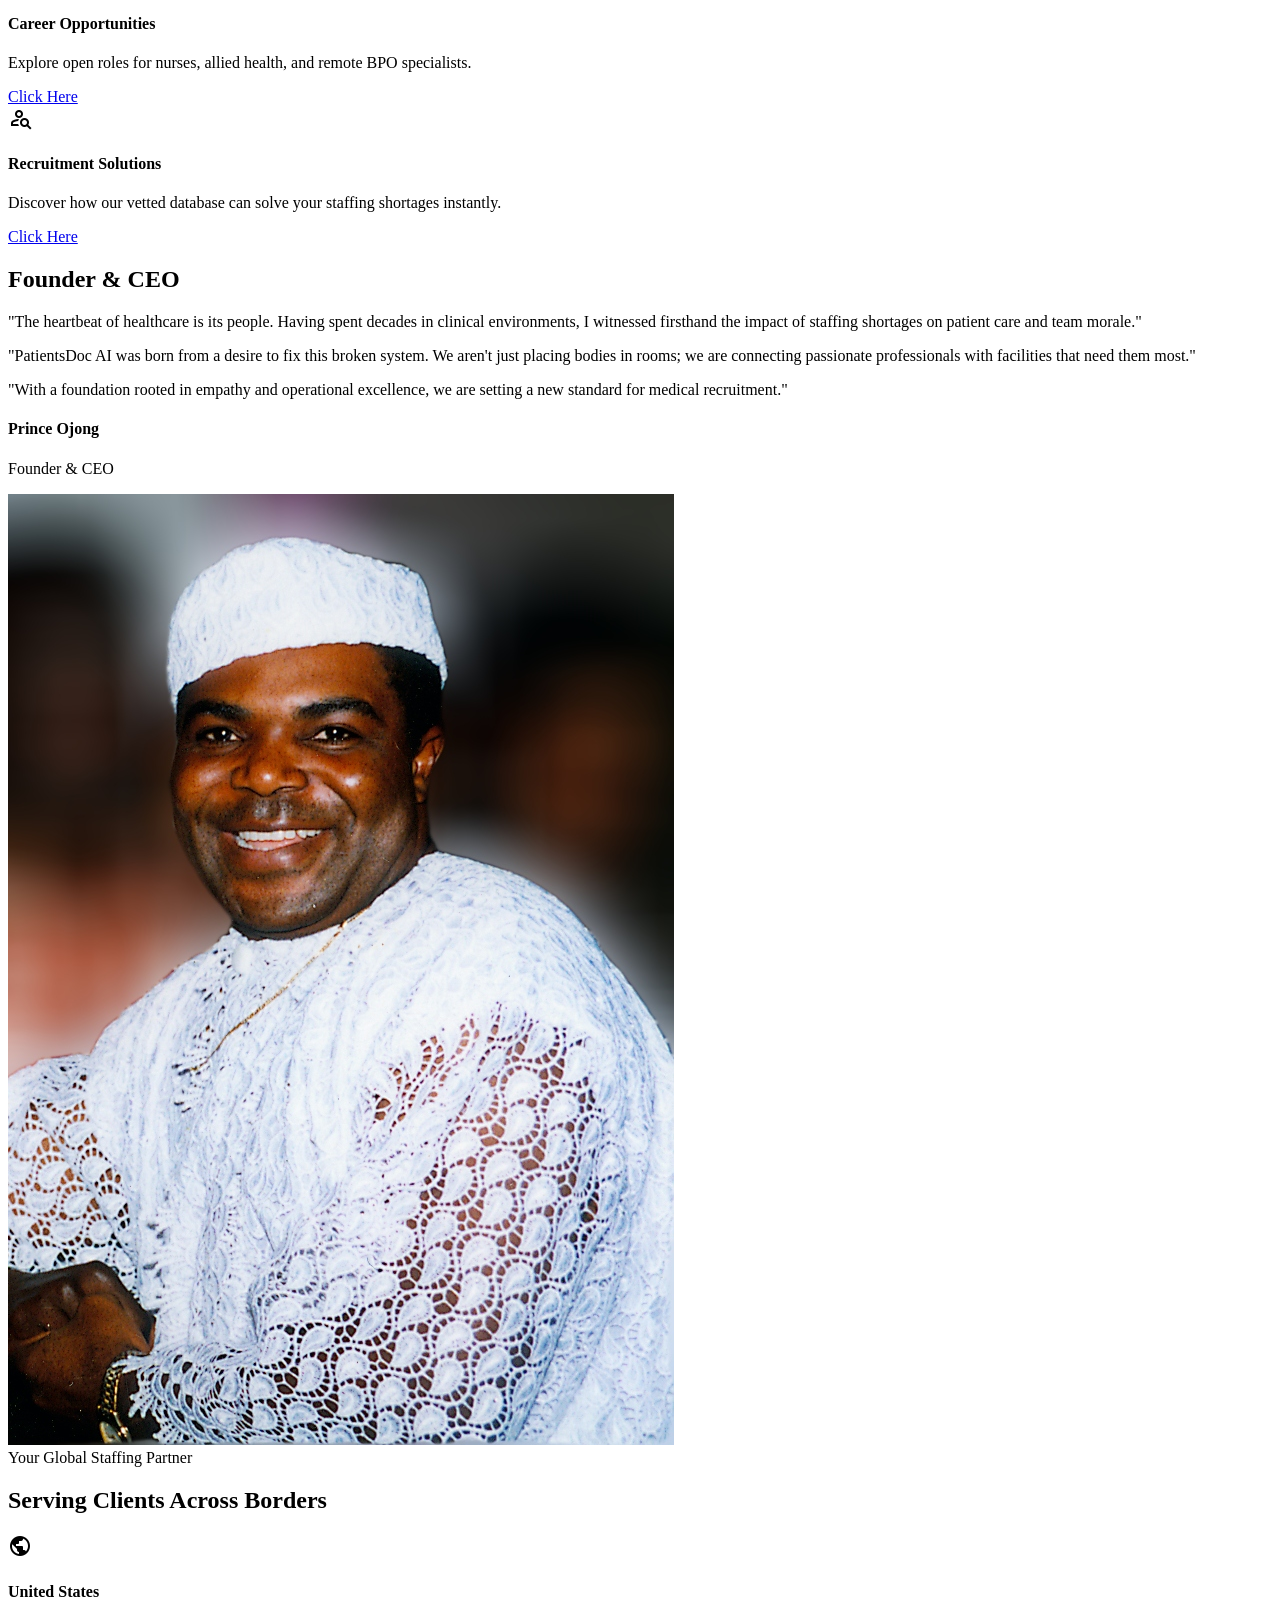
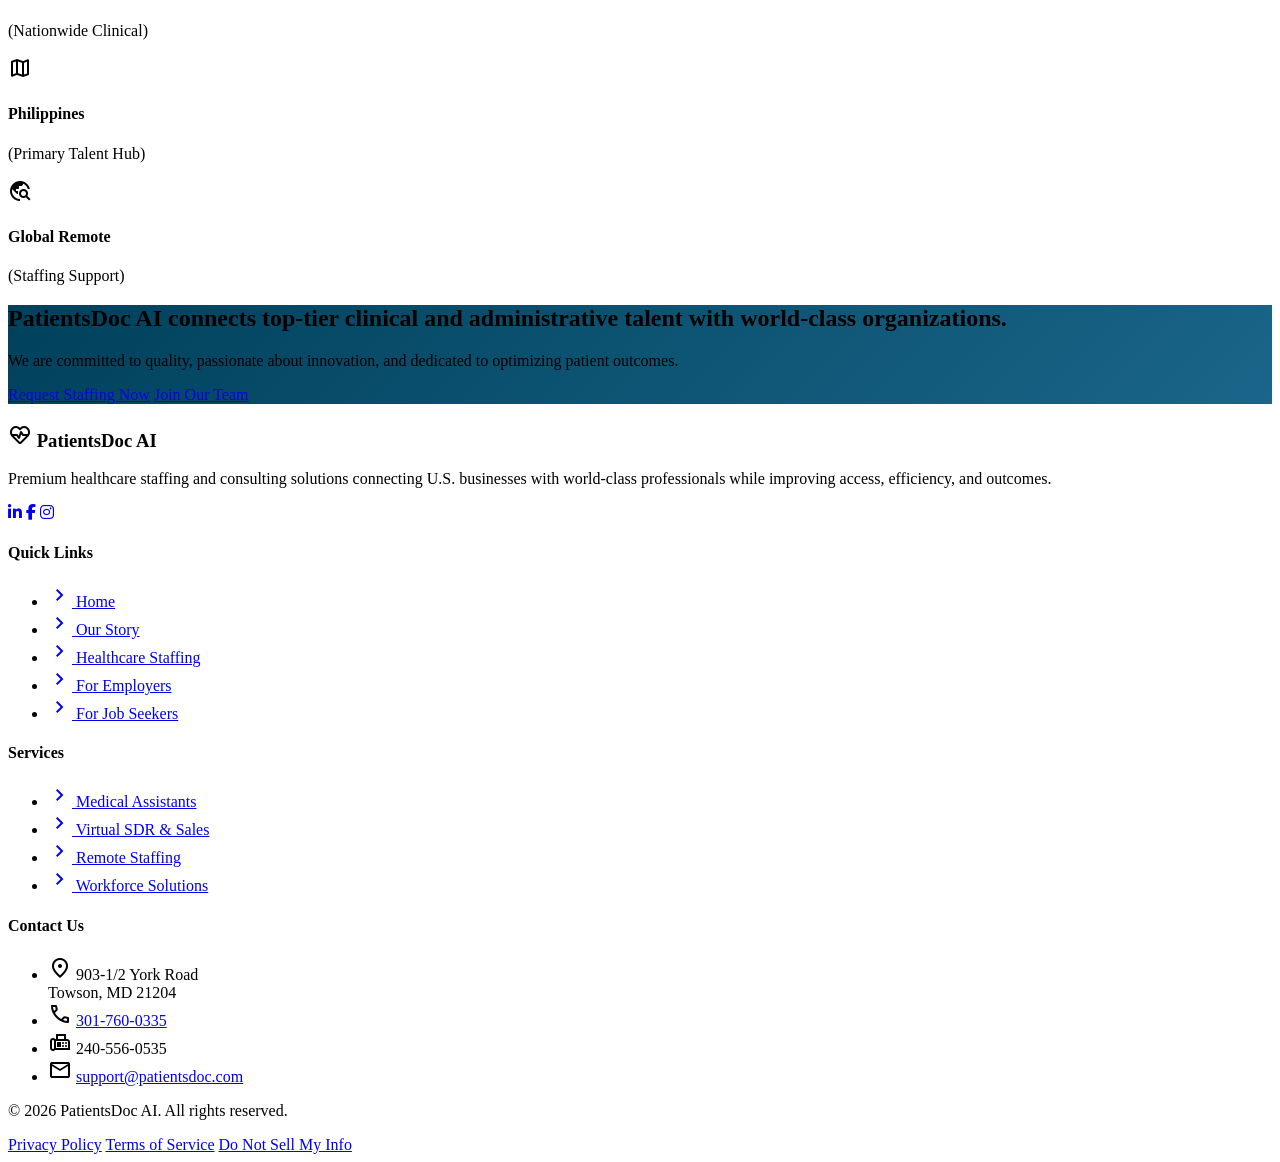
==== commit cff3d707: "Fix image cropping to ensure faces are visible" ====
--- a/index.html
+++ b/index.html
@@ -3,7 +3,7 @@
 <head>
     <meta charset="utf-8">
     <meta content="width=device-width, initial-scale=1.0" name="viewport">
-    <title>PatientDoc AI - Elite Clinical Staffing</title>
+    <title>PatientsDoc AI - Elite Clinical Staffing</title>
     <!-- Tailwind CSS (via CDN for dev) -->
     <script src="https://cdn.tailwindcss.com?plugins=forms,container-queries"></script>
     <!-- Google Fonts & FontAwesome -->
@@ -27,7 +27,7 @@
                     <span class="material-symbols-outlined text-primary text-3xl group-hover:text-white transition-colors">health_and_safety</span>
                 </div>
                 <div class="flex flex-col">
-                    <span class="font-headline-md text-2xl font-black text-primary tracking-tight leading-none">PATIENTDOC</span>
+                    <span class="font-headline-md text-2xl font-black text-primary tracking-tight leading-none">PATIENTSDOC</span>
                     <span class="text-secondary text-[10px] font-bold tracking-[0.2em] uppercase mt-1">AI Staffing Agency</span>
                 </div>
             </a>
@@ -40,9 +40,9 @@
                 </a>
                 
                 <!-- Phone Number -->
-                <a href="tel:2029935084" class="flex items-center gap-3 border border-secondary/50 rounded-full px-5 py-2 hover:border-secondary hover:bg-secondary/5 transition-colors group bg-white shadow-sm">
+                <a href="tel:3017600335" class="flex items-center gap-3 border border-secondary/50 rounded-full px-5 py-2 hover:border-secondary hover:bg-secondary/5 transition-colors group bg-white shadow-sm">
                     <span class="material-symbols-outlined text-primary text-[20px] group-hover:text-secondary transition-colors">call</span>
-                    <span class="font-body-md text-primary text-sm">Phone number: <span class="text-on-surface-variant font-medium group-hover:text-secondary transition-colors">202-993-5084</span></span>
+                    <span class="font-body-md text-primary text-sm">Phone number: <span class="text-on-surface-variant font-medium group-hover:text-secondary transition-colors">301-760-0335</span></span>
                 </a>
                 
                 <!-- Social Icons -->
@@ -92,7 +92,7 @@
             <!-- Mobile Logo -->
             <a href="index.html" class="lg:hidden flex items-center gap-2 z-10">
                 <span class="material-symbols-outlined text-secondary text-2xl">health_and_safety</span>
-                <span class="font-headline-md text-lg font-black text-white tracking-tight">PATIENTDOC</span>
+                <span class="font-headline-md text-lg font-black text-white tracking-tight">PATIENTSDOC</span>
             </a>
 
             <!-- Nav Links (Left Aligned on Desktop) -->
@@ -146,31 +146,88 @@
 
 <main>
     <!-- Hero Section -->
-    <section class="relative min-h-[90vh] flex items-center overflow-hidden animate-on-scroll">
-        <!-- Background Image with Overlay -->
-        <div class="absolute inset-0 z-0">
-            <img class="w-full h-full object-cover grayscale-[20%] brightness-50" alt="Professional medical team" src="https://lh3.googleusercontent.com/aida-public/[base64]">
-            <div class="absolute inset-0 bg-gradient-to-r from-deep-ocean/95 via-deep-ocean/70 to-transparent"></div>
-        </div>
+    <section class="relative min-h-[700px] flex items-center overflow-hidden animate-on-scroll bg-deep-ocean">
         
-        <div class="relative z-10 max-w-container-max mx-auto px-8 w-full py-20">
-            <div class="max-w-2xl animate-on-scroll stagger-1">
-                <span class="inline-flex items-center gap-2 px-4 py-1.5 rounded-full bg-white/10 text-white text-label-md font-bold mb-6 border border-white/20">
-                    <span class="w-2 h-2 rounded-full bg-success-mint animate-pulse"></span> Nationwide &amp; Offshore Solutions
-                </span>
-                <h1 class="font-headline-xl text-headline-xl text-white mb-6 leading-tight">
-                    Local and Global Talent. <br/><span class="text-secondary-fixed">Healthcare Focus.</span> Real Results.
-                </h1>
-                <p class="font-body-lg text-body-lg text-white/90 mb-10 max-w-xl leading-relaxed">
-                    We bridge the gap between high-capacity healthcare facilities and top-tier clinical talent. Minimize turnover and elevate patient outcomes with PatientDoc AI.
-                </p>
-                <div class="flex flex-col sm:flex-row gap-5">
-                    <a href="request-staffing.html" class="gradient-btn-secondary text-on-secondary-fixed px-10 py-4 rounded-xl font-bold text-body-md hover:shadow-2xl hover:shadow-success-mint/30 transition-all hover-lift text-center">
-                        Request Staffing
-                    </a>
-                    <a href="career-opportunities.html" class="bg-white/10 backdrop-blur-xl border border-white/30 text-white px-10 py-4 rounded-xl font-bold text-body-md hover:bg-white/20 transition-all hover-lift text-center">
-                        Join Our Team
-                    </a>
+        <!-- Slide 1 -->
+        <div class="hero-slide absolute inset-0 z-10 opacity-100 scale-100 transition-all duration-1000 ease-in-out">
+            <div class="absolute inset-0 z-0">
+                <img class="w-full h-full object-cover object-top grayscale-[20%] brightness-50" alt="Professional medical team" src="assets/img/diverse_healthcare_team.png">
+                <div class="absolute inset-0 bg-gradient-to-r from-deep-ocean/95 via-deep-ocean/70 to-transparent"></div>
+            </div>
+            <div class="relative z-10 max-w-container-max mx-auto px-8 w-full h-full flex items-center py-20">
+                <div class="max-w-2xl animate-on-scroll stagger-1">
+                    <span class="inline-flex items-center gap-2 px-4 py-1.5 rounded-full bg-white/10 text-white text-label-md font-bold mb-6 border border-white/20">
+                        <span class="w-2 h-2 rounded-full bg-success-mint animate-pulse"></span> Nationwide &amp; Offshore Solutions
+                    </span>
+                    <h1 class="font-headline-xl text-headline-xl text-white mb-6 leading-tight">
+                        Local and Global Talent. <br/><span class="text-secondary-fixed">Healthcare Focus.<br/></span> Real Results.
+                    </h1>
+                    <p class="font-body-lg text-body-lg text-white/90 mb-10 max-w-xl leading-relaxed">
+                        We bridge the gap between high-capacity healthcare facilities and top-tier clinical talent. Minimize turnover and elevate patient outcomes with PatientsDoc AI.
+                    </p>
+                    <div class="flex flex-col sm:flex-row gap-5">
+                        <a href="request-staffing.html" class="gradient-btn-secondary text-on-secondary-fixed px-10 py-4 rounded-xl font-bold text-body-md hover:shadow-2xl hover:shadow-success-mint/30 transition-all hover-lift text-center">
+                            Request Staffing
+                        </a>
+                        <a href="career-opportunities.html" class="bg-white/10 backdrop-blur-xl border border-white/30 text-white px-10 py-4 rounded-xl font-bold text-body-md hover:bg-white/20 transition-all hover-lift text-center">
+                            Join Our Team
+                        </a>
+                    </div>
+                </div>
+            </div>
+        </div>
+
+        <!-- Slide 2 -->
+        <div class="hero-slide absolute inset-0 z-0 opacity-0 scale-105 transition-all duration-1000 ease-in-out">
+            <div class="absolute inset-0 z-0">
+                <img class="w-full h-full object-cover object-top grayscale-[20%] brightness-50" alt="Faith-Based Assisted Living" src="assets/img/diverse_nurses_station.png">
+                <div class="absolute inset-0 bg-gradient-to-r from-deep-ocean/95 via-deep-ocean/70 to-transparent"></div>
+            </div>
+            <div class="relative z-10 max-w-container-max mx-auto px-8 w-full h-full flex items-center py-20">
+                <div class="max-w-2xl">
+                    <span class="inline-flex items-center gap-2 px-4 py-1.5 rounded-full bg-white/10 text-white text-label-md font-bold mb-6 border border-white/20">
+                        <span class="w-2 h-2 rounded-full bg-secondary-fixed animate-pulse"></span> Faith-Based Care
+                    </span>
+                    <h1 class="font-headline-xl text-headline-xl text-white mb-6 leading-tight">
+                        Compassionate Care. <br/><span class="text-secondary-fixed">Professional Staff.<br/></span> Peace of Mind.
+                    </h1>
+                    <p class="font-body-lg text-body-lg text-white/90 mb-10 max-w-xl leading-relaxed">
+                        Connecting dedicated caregivers with facilities that value both professional excellence and spiritual well-being. Ensuring your loved ones are in capable, caring hands.
+                    </p>
+                    <div class="flex flex-col sm:flex-row gap-5">
+                        <a href="request-staffing.html" class="gradient-btn-secondary text-on-secondary-fixed px-10 py-4 rounded-xl font-bold text-body-md hover:shadow-2xl hover:shadow-success-mint/30 transition-all hover-lift text-center">
+                            Request Staffing
+                        </a>
+                        <a href="for-employers.html" class="bg-white/10 backdrop-blur-xl border border-white/30 text-white px-10 py-4 rounded-xl font-bold text-body-md hover:bg-white/20 transition-all hover-lift text-center">
+                            Learn More
+                        </a>
+                    </div>
+                </div>
+            </div>
+        </div>
+
+        <!-- Slide 3 -->
+        <div class="hero-slide absolute inset-0 z-0 opacity-0 scale-105 transition-all duration-1000 ease-in-out">
+            <div class="absolute inset-0 z-0">
+                <img class="w-full h-full object-cover object-top grayscale-[20%] brightness-50" alt="Medical BPO Solutions" src="assets/img/black_female_doctor.png">
+                <div class="absolute inset-0 bg-gradient-to-r from-deep-ocean/95 via-deep-ocean/70 to-transparent"></div>
+            </div>
+            <div class="relative z-10 max-w-container-max mx-auto px-8 w-full h-full flex items-center py-20">
+                <div class="max-w-2xl">
+                    <span class="inline-flex items-center gap-2 px-4 py-1.5 rounded-full bg-white/10 text-white text-label-md font-bold mb-6 border border-white/20">
+                        <span class="w-2 h-2 rounded-full bg-primary-fixed animate-pulse"></span> BPO & Remote Staffing
+                    </span>
+                    <h1 class="font-headline-xl text-headline-xl text-white mb-6 leading-tight">
+                        Optimize Operations. <br/><span class="text-secondary-fixed">Reduce Costs.<br/></span> Grow Scalably.
+                    </h1>
+                    <p class="font-body-lg text-body-lg text-white/90 mb-10 max-w-xl leading-relaxed">
+                        Leverage global talent for back-office, administrative, and telehealth support without compromising quality or security.
+                    </p>
+                    <div class="flex flex-col sm:flex-row gap-5">
+                        <a href="services.html" class="gradient-btn-secondary text-on-secondary-fixed px-10 py-4 rounded-xl font-bold text-body-md hover:shadow-2xl hover:shadow-success-mint/30 transition-all hover-lift text-center">
+                            Explore Services
+                        </a>
+                    </div>
                 </div>
             </div>
         </div>
@@ -180,7 +237,7 @@
             <div class="flex items-center gap-4 border-r border-white/20 pr-8">
                 <span class="material-symbols-outlined text-secondary-fixed text-4xl">domain_verification</span>
                 <div>
-                    <h4 class="font-bold text-lg">PatientDoc AI Delivers</h4>
+                    <h4 class="font-bold text-lg">PatientsDoc AI Delivers</h4>
                     <p class="text-white/70 text-sm">Scalable Healthcare Solutions</p>
                 </div>
             </div>
@@ -205,9 +262,9 @@
     <section class="py-section-padding-desktop bg-surface text-center animate-on-scroll">
         <div class="max-w-3xl mx-auto px-8">
             <h2 class="text-secondary font-bold text-label-md uppercase tracking-[0.2em] mb-4">Hello &amp; Welcome to</h2>
-            <h3 class="font-headline-xl text-headline-xl text-primary mb-8">PatientDoc AI</h3>
+            <h3 class="font-headline-xl text-headline-xl text-primary mb-8">PatientsDoc AI</h3>
             <p class="text-on-surface-variant text-body-lg leading-relaxed animate-on-scroll stagger-1">
-                PatientDoc AI connects top-tier clinical and administrative talent with premier healthcare organizations. We are driven by a commitment to quality, a passion for innovation, and an unwavering dedication to the communities we serve. Whether you need local nursing staff or scalable offshore support, we provide the talent that fuels your growth.
+                PatientsDoc AI connects top-tier clinical and administrative talent with premier healthcare organizations. We are driven by a commitment to quality, a passion for innovation, and an unwavering dedication to the communities we serve. Whether you need local nursing staff or scalable offshore support, we provide the talent that fuels your growth.
             </p>
         </div>
     </section>
@@ -219,7 +276,7 @@
                 
                 <!-- Service 1 -->
                 <div class="bg-white rounded-3xl border border-outline-variant shadow-sm hover:shadow-2xl transition-all duration-300 hover-lift overflow-hidden flex flex-col animate-on-scroll stagger-1">
-                    <img src="https://lh3.googleusercontent.com/aida-public/[base64]" alt="Healthcare Staffing" class="w-full h-48 object-cover">
+                    <img src="assets/img/healthcare_staffing.png" alt="Healthcare Staffing" class="w-full h-48 object-cover">
                     <div class="p-8 flex-1 flex flex-col">
                         <h4 class="font-headline-md text-xl text-primary mb-4 text-center">Healthcare Staffing Solutions</h4>
                         <ul class="space-y-3 text-sm text-on-surface-variant flex-1 mb-6">
@@ -234,7 +291,7 @@
 
                 <!-- Service 2 -->
                 <div class="bg-white rounded-3xl border border-outline-variant shadow-sm hover:shadow-2xl transition-all duration-300 hover-lift overflow-hidden flex flex-col animate-on-scroll stagger-2">
-                    <img src="https://lh3.googleusercontent.com/aida-public/[base64]" alt="Virtual BPO" class="w-full h-48 object-cover">
+                    <img src="assets/img/medical_bpo.png" alt="Virtual BPO" class="w-full h-48 object-cover">
                     <div class="p-8 flex-1 flex flex-col">
                         <h4 class="font-headline-md text-xl text-primary mb-4 text-center">Virtual BPO &amp; Sales Teams</h4>
                         <ul class="space-y-3 text-sm text-on-surface-variant flex-1 mb-6">
@@ -249,7 +306,7 @@
 
                 <!-- Service 3 -->
                 <div class="bg-white rounded-3xl border border-outline-variant shadow-sm hover:shadow-2xl transition-all duration-300 hover-lift overflow-hidden flex flex-col animate-on-scroll stagger-3">
-                    <img src="https://lh3.googleusercontent.com/aida-public/[base64]" alt="Remote Staffing" class="w-full h-48 object-cover">
+                    <img src="assets/img/filipino_remote_staffing.png" alt="Remote Staffing" class="w-full h-48 object-cover">
                     <div class="p-8 flex-1 flex flex-col">
                         <h4 class="font-headline-md text-xl text-primary mb-4 text-center">Filipino Remote Staffing</h4>
                         <ul class="space-y-3 text-sm text-on-surface-variant flex-1 mb-6">
@@ -264,7 +321,7 @@
 
                 <!-- Service 4 -->
                 <div class="bg-white rounded-3xl border border-outline-variant shadow-sm hover:shadow-2xl transition-all duration-300 hover-lift overflow-hidden flex flex-col animate-on-scroll stagger-4">
-                    <img src="https://lh3.googleusercontent.com/aida-public/[base64]" alt="Workforce Solutions" class="w-full h-48 object-cover">
+                    <img src="assets/img/workforce_solutions.png" alt="Workforce Solutions" class="w-full h-48 object-cover">
                     <div class="p-8 flex-1 flex flex-col">
                         <h4 class="font-headline-md text-xl text-primary mb-4 text-center">Workforce Solutions</h4>
                         <ul class="space-y-3 text-sm text-on-surface-variant flex-1 mb-6">
@@ -329,7 +386,7 @@
                 <span class="text-secondary font-bold text-label-md uppercase tracking-[0.2em] mb-4 block">Take the First Step Toward Success</span>
                 <h2 class="font-headline-xl text-headline-xl text-primary">Let's Get Started</h2>
                 <p class="text-on-surface-variant max-w-2xl mx-auto mt-4 text-body-lg">
-                    Whether you're looking for staffing support, an offshore team, or your next career opportunity, PatientDoc AI is your trusted partner.
+                    Whether you're looking for staffing support, an offshore team, or your next career opportunity, PatientsDoc AI is your trusted partner.
                 </p>
             </div>
             <div class="grid grid-cols-1 md:grid-cols-3 gap-8">
@@ -371,17 +428,17 @@
                     "The heartbeat of healthcare is its people. Having spent decades in clinical environments, I witnessed firsthand the impact of staffing shortages on patient care and team morale."
                 </p>
                 <p class="text-on-surface-variant font-body-lg leading-relaxed mb-6">
-                    "PatientDoc AI was born from a desire to fix this broken system. We aren't just placing bodies in rooms; we are connecting passionate professionals with facilities that need them most."
+                    "PatientsDoc AI was born from a desire to fix this broken system. We aren't just placing bodies in rooms; we are connecting passionate professionals with facilities that need them most."
                 </p>
                 <p class="text-primary font-bold italic mb-8">
                     "With a foundation rooted in empathy and operational excellence, we are setting a new standard for medical recruitment."
                 </p>
-                <h4 class="font-bold text-lg text-primary">Sarah Mickey, RN, BSN</h4>
+                <h4 class="font-bold text-lg text-primary">Prince Ojong</h4>
                 <p class="text-secondary text-sm font-bold uppercase tracking-widest">Founder & CEO</p>
             </div>
             <div class="relative animate-on-scroll stagger-2">
                 <div class="absolute inset-0 bg-primary/10 rounded-[40px] transform translate-x-4 translate-y-4"></div>
-                <img src="https://lh3.googleusercontent.com/aida-public/[base64]" alt="Founder & CEO" class="relative rounded-[40px] shadow-2xl object-cover w-full h-[500px]">
+                <img src="assets/img/founder.jpg" alt="Prince Ojong - Founder & CEO" class="relative rounded-[40px] shadow-2xl object-cover object-top w-full h-[500px]">
             </div>
         </div>
     </section>
@@ -426,7 +483,7 @@
         <div class="max-w-[1200px] mx-auto px-8">
             <div class="gradient-btn-primary rounded-3xl p-12 text-center relative shadow-2xl overflow-hidden hover-lift">
                 <div class="absolute inset-0 bg-[radial-gradient(circle_at_20%_50%,rgba(255,255,255,0.1)_0%,transparent_50%)]"></div>
-                <h2 class="font-headline-lg text-headline-lg text-white mb-6 relative z-10">PatientDoc AI connects top-tier clinical and administrative talent with world-class organizations.</h2>
+                <h2 class="font-headline-lg text-headline-lg text-white mb-6 relative z-10">PatientsDoc AI connects top-tier clinical and administrative talent with world-class organizations.</h2>
                 <p class="text-white/80 font-body-lg mb-8 relative z-10 max-w-2xl mx-auto">We are committed to quality, passionate about innovation, and dedicated to optimizing patient outcomes.</p>
                 <div class="flex flex-col sm:flex-row justify-center items-center gap-6 relative z-10">
                     <a href="request-staffing.html" class="bg-white text-primary px-10 py-4 rounded-xl font-bold shadow-xl hover:-translate-y-1 transition-all">Request Staffing Now</a>
@@ -439,46 +496,82 @@
 </main>
 
 <!-- wp:footer -->
-<footer class="immersive-section bg-deep-ocean border-t border-white/10 pt-section-padding-desktop animate-on-scroll">
-    <div class="max-w-[1600px] mx-auto px-8 grid grid-cols-1 md:grid-cols-4 gap-16 mb-20">
-        <div class="col-span-1">
-            <div class="font-headline-md text-headline-md font-black text-white mb-8 flex items-center gap-2">
-                <span class="material-symbols-outlined text-secondary">health_and_safety</span> PatientDoc AI
-            </div>
-            <p class="font-body-md text-body-md text-white/70 mb-10 leading-relaxed">Setting the standard in healthcare staffing through innovation, reliability, and human-centric care.</p>
+<footer class="bg-deep-ocean border-t border-white/5 pt-20">
+    <div class="max-w-[1600px] mx-auto px-8 grid grid-cols-1 md:grid-cols-2 lg:grid-cols-4 gap-12 mb-16">
+        <div>
+            <h3 class="font-headline-md text-white font-bold mb-6 flex items-center gap-2">
+                <span class="material-symbols-outlined text-secondary-fixed text-3xl">ecg_heart</span>
+                PatientsDoc AI
+            </h3>
+            <p class="font-body-md text-white/70 mb-8 leading-relaxed max-w-sm">Premium healthcare staffing and consulting solutions connecting U.S. businesses with world-class professionals while improving access, efficiency, and outcomes.</p>
+            <div class="flex gap-4">
+                <a class="w-10 h-10 rounded-full bg-white/5 flex items-center justify-center text-white hover:bg-secondary-fixed hover:text-deep-ocean transition-colors" href="#"><i class="fa-brands fa-linkedin-in text-[20px]"></i></a>
+                <a class="w-10 h-10 rounded-full bg-white/5 flex items-center justify-center text-white hover:bg-secondary-fixed hover:text-deep-ocean transition-colors" href="#"><i class="fa-brands fa-facebook-f text-[20px]"></i></a>
+                <a class="w-10 h-10 rounded-full bg-white/5 flex items-center justify-center text-white hover:bg-secondary-fixed hover:text-deep-ocean transition-colors" href="#"><i class="fa-brands fa-instagram text-[20px]"></i></a>
+            </div>
+        </div>
+        
+        <div>
+            <h4 class="font-bold text-white text-lg mb-8 uppercase tracking-widest relative inline-block">
+                Quick Links
+                <span class="absolute -bottom-2 left-0 w-12 h-1 bg-secondary-fixed rounded-full"></span>
+            </h4>
+            <ul class="space-y-4">
+                <li><a class="text-white/70 hover:text-secondary-fixed transition-colors font-medium flex items-center gap-2" href="index.html"><span class="material-symbols-outlined text-[16px]">chevron_right</span> Home</a></li>
+                <li><a class="text-white/70 hover:text-secondary-fixed transition-colors font-medium flex items-center gap-2" href="our-story.html"><span class="material-symbols-outlined text-[16px]">chevron_right</span> Our Story</a></li>
+                <li><a class="text-white/70 hover:text-secondary-fixed transition-colors font-medium flex items-center gap-2" href="services.html"><span class="material-symbols-outlined text-[16px]">chevron_right</span> Healthcare Staffing</a></li>
+                <li><a class="text-white/70 hover:text-secondary-fixed transition-colors font-medium flex items-center gap-2" href="for-employers.html"><span class="material-symbols-outlined text-[16px]">chevron_right</span> For Employers</a></li>
+                <li><a class="text-white/70 hover:text-secondary-fixed transition-colors font-medium flex items-center gap-2" href="career-opportunities.html"><span class="material-symbols-outlined text-[16px]">chevron_right</span> For Job Seekers</a></li>
+            </ul>
+        </div>
+        
+        <div>
+            <h4 class="font-bold text-white text-lg mb-8 uppercase tracking-widest relative inline-block">
+                Services
+                <span class="absolute -bottom-2 left-0 w-12 h-1 bg-secondary-fixed rounded-full"></span>
+            </h4>
+            <ul class="space-y-4">
+                <li><a class="text-white/70 hover:text-secondary-fixed transition-colors font-medium flex items-center gap-2" href="services.html"><span class="material-symbols-outlined text-[16px]">chevron_right</span> Medical Assistants</a></li>
+                <li><a class="text-white/70 hover:text-secondary-fixed transition-colors font-medium flex items-center gap-2" href="services.html"><span class="material-symbols-outlined text-[16px]">chevron_right</span> Virtual SDR & Sales</a></li>
+                <li><a class="text-white/70 hover:text-secondary-fixed transition-colors font-medium flex items-center gap-2" href="services.html"><span class="material-symbols-outlined text-[16px]">chevron_right</span> Remote Staffing</a></li>
+                <li><a class="text-white/70 hover:text-secondary-fixed transition-colors font-medium flex items-center gap-2" href="services.html"><span class="material-symbols-outlined text-[16px]">chevron_right</span> Workforce Solutions</a></li>
+            </ul>
+        </div>
+        
+        <div>
+            <h4 class="font-bold text-white text-lg mb-8 uppercase tracking-widest relative inline-block">
+                Contact Us
+                <span class="absolute -bottom-2 left-0 w-12 h-1 bg-secondary-fixed rounded-full"></span>
+            </h4>
+            <ul class="space-y-5">
+                <li class="flex items-start gap-3">
+                    <span class="material-symbols-outlined text-secondary-fixed mt-1">location_on</span>
+                    <span class="text-white/70 font-medium">903-1/2 York Road<br/>Towson, MD 21204</span>
+                </li>
+                <li class="flex items-center gap-3">
+                    <span class="material-symbols-outlined text-secondary-fixed">phone</span>
+                    <a href="tel:3017600335" class="text-white/70 font-medium hover:text-secondary-fixed transition-colors">301-760-0335</a>
+                </li>
+                <li class="flex items-center gap-3">
+                    <span class="material-symbols-outlined text-secondary-fixed">fax</span>
+                    <span class="text-white/70 font-medium">240-556-0535</span>
+                </li>
+                <li class="flex items-center gap-3">
+                    <span class="material-symbols-outlined text-secondary-fixed">mail</span>
+                    <a href="mailto:support@patientsdoc.com" class="text-white/70 font-medium hover:text-secondary-fixed transition-colors">support@patientsdoc.com</a>
+                </li>
+            </ul>
+        </div>
+    </div>
+    
+    <div class="border-t border-white/10 py-6 bg-deep-ocean/80">
+        <div class="max-w-[1600px] mx-auto px-8 flex flex-col md:flex-row justify-between items-center gap-4">
+            <p class="text-white/50 text-sm">© 2026 PatientsDoc AI. All rights reserved.</p>
             <div class="flex gap-6">
-                <a class="w-10 h-10 rounded-full bg-white/5 flex items-center justify-center text-white hover:bg-primary-fixed hover:text-primary transition-colors hover-lift" href="#"><i class="fa-brands fa-linkedin-in text-[20px]"></i></a>
-                <a class="w-10 h-10 rounded-full bg-white/5 flex items-center justify-center text-white hover:bg-primary-fixed hover:text-primary transition-colors hover-lift" href="#"><i class="fa-brands fa-facebook-f text-[20px]"></i></a>
-                <a class="w-10 h-10 rounded-full bg-white/5 flex items-center justify-center text-white hover:bg-primary-fixed hover:text-primary transition-colors hover-lift" href="#"><i class="fa-brands fa-instagram text-[20px]"></i></a>
-            </div>
-        </div>
-        <div>
-            <h4 class="font-bold text-white text-lg mb-8 uppercase tracking-widest">Quick Links</h4>
-            <ul class="space-y-6">
-                <li><a class="text-white/70 hover:text-primary-fixed transition-colors font-medium" href="index.html">Home</a></li>
-                <li><a class="text-white/70 hover:text-primary-fixed transition-colors font-medium" href="for-employers.html">Hire Staff</a></li>
-                <li><a class="text-white/70 hover:text-primary-fixed transition-colors font-medium" href="services.html">Services</a></li>
-                <li><a class="text-white/70 hover:text-primary-fixed transition-colors font-medium" href="our-story.html">About Us</a></li>
-            </ul>
-        </div>
-        <div>
-            <h4 class="font-bold text-white text-lg mb-8 uppercase tracking-widest">Legal</h4>
-            <ul class="space-y-6">
-                <li><a class="text-white/70 hover:text-primary-fixed transition-colors font-medium" href="#">Privacy Policy</a></li>
-                <li><a class="text-white/70 hover:text-primary-fixed transition-colors font-medium" href="#">Terms of Service</a></li>
-                <li><a class="text-white/70 hover:text-primary-fixed transition-colors font-medium" href="#">Staff Compliance</a></li>
-            </ul>
-        </div>
-        <div>
-            <h4 class="font-bold text-white text-lg mb-8 uppercase tracking-widest">Contact</h4>
-            <p class="font-body-md text-white/70 mb-6 leading-relaxed">Let's discuss how we can build your growth.</p>
-            <p class="font-body-md text-white/70 mb-2 font-bold underline"><a href="mailto:support@patientdoc.com" class="hover:text-primary-fixed transition-colors">support@patientdoc.com</a></p>
-            <p class="font-body-md text-white/70 font-bold"><a href="tel:5551234567" class="hover:text-primary-fixed transition-colors">(555) 123-4567</a></p>
-        </div>
-    </div>
-    <div class="border-t border-white/5 py-10">
-        <div class="max-w-[1600px] mx-auto px-8 flex flex-col md:flex-row justify-between items-center gap-6">
-            <p class="text-white/50 text-sm">© 2026 PatientDoc AI. All rights reserved.</p>
+                <a href="#" class="text-white/50 hover:text-white text-sm transition-colors">Privacy Policy</a>
+                <a href="#" class="text-white/50 hover:text-white text-sm transition-colors">Terms of Service</a>
+                <a href="#" class="text-white/50 hover:text-white text-sm transition-colors">Do Not Sell My Info</a>
+            </div>
         </div>
     </div>
 </footer>
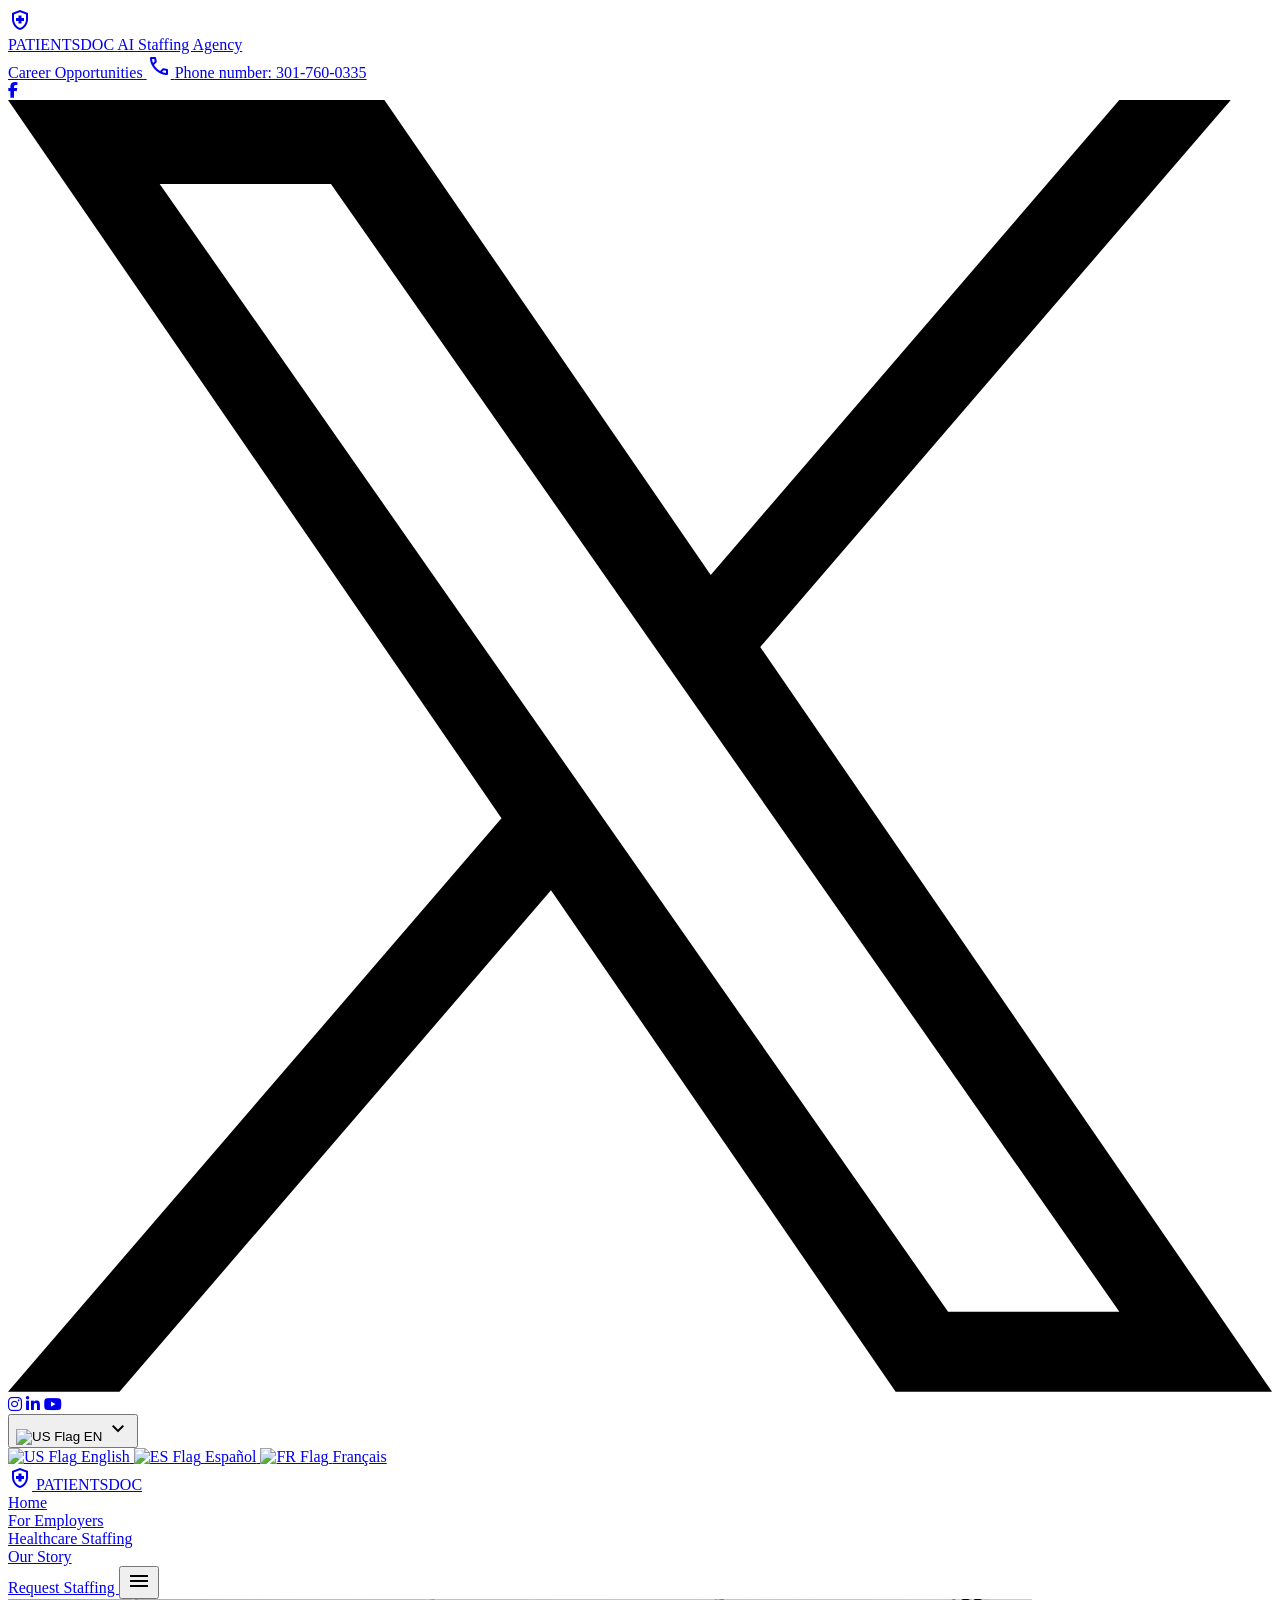
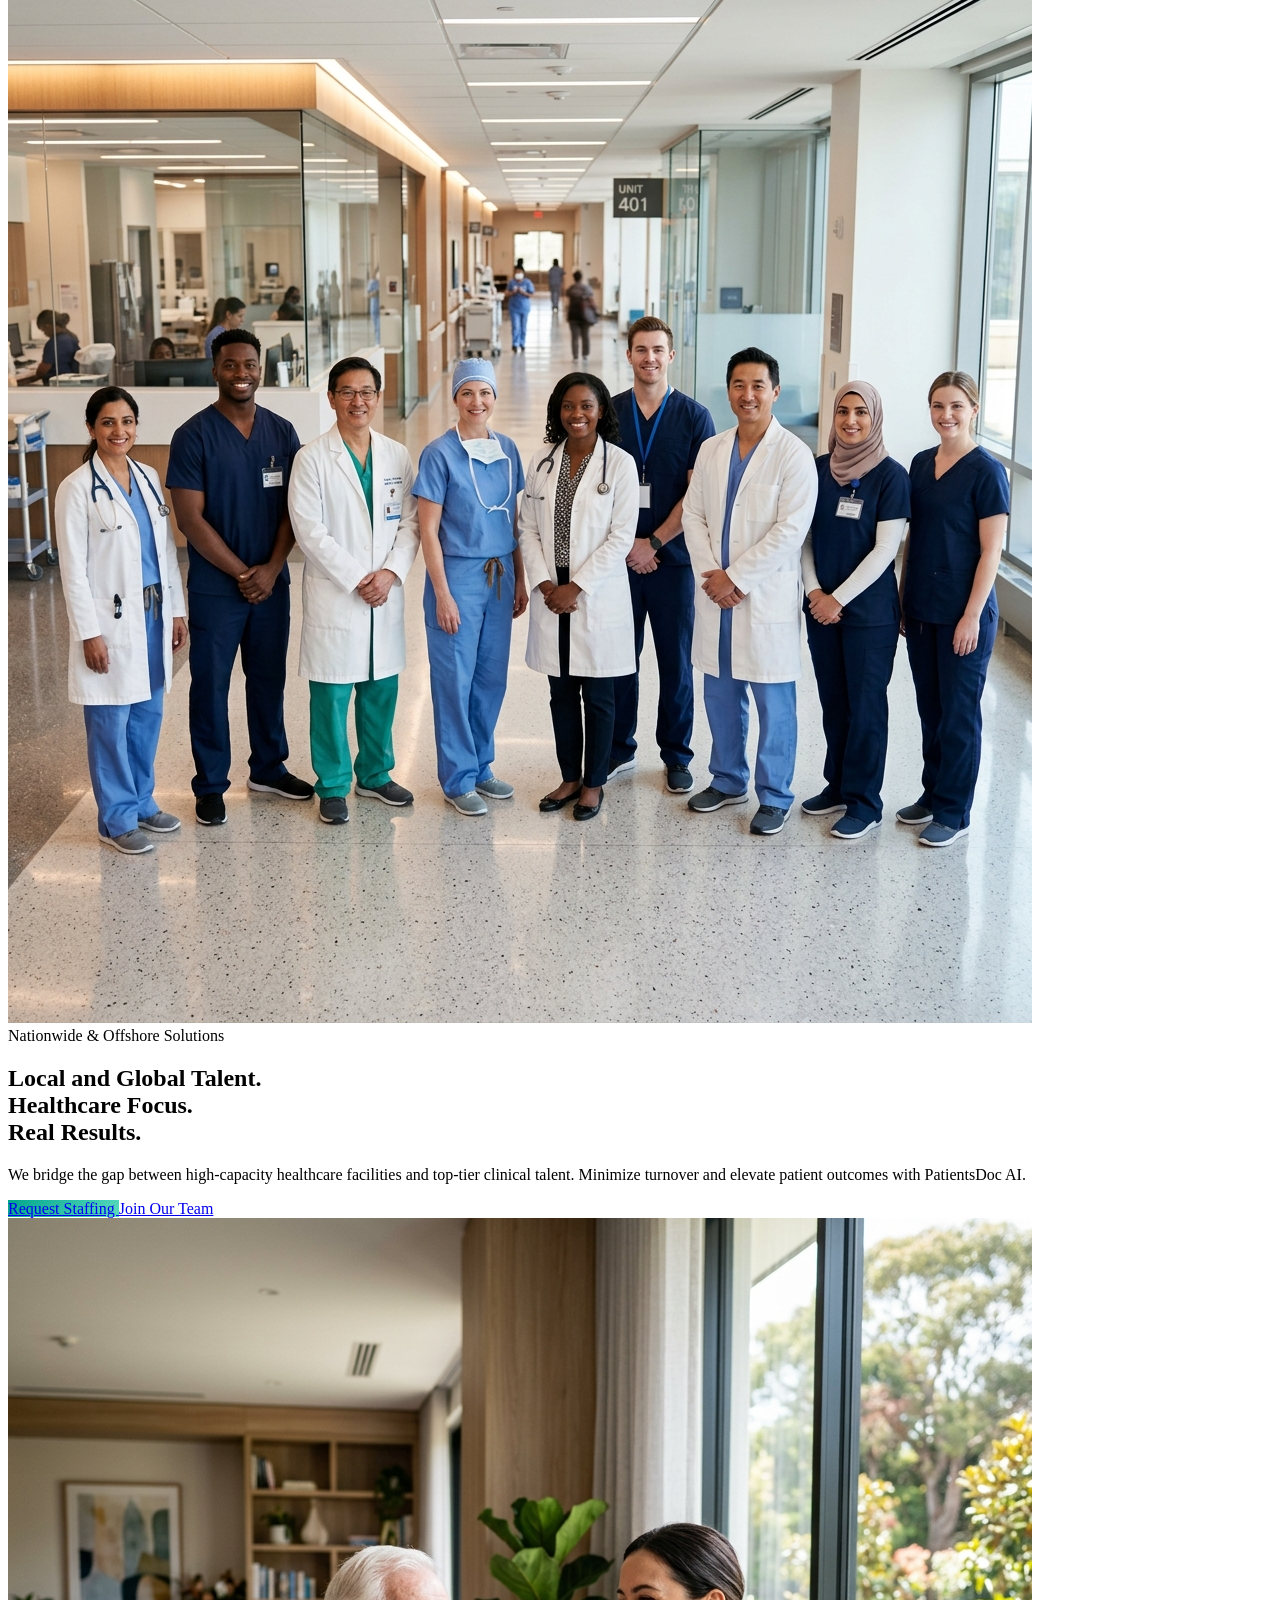
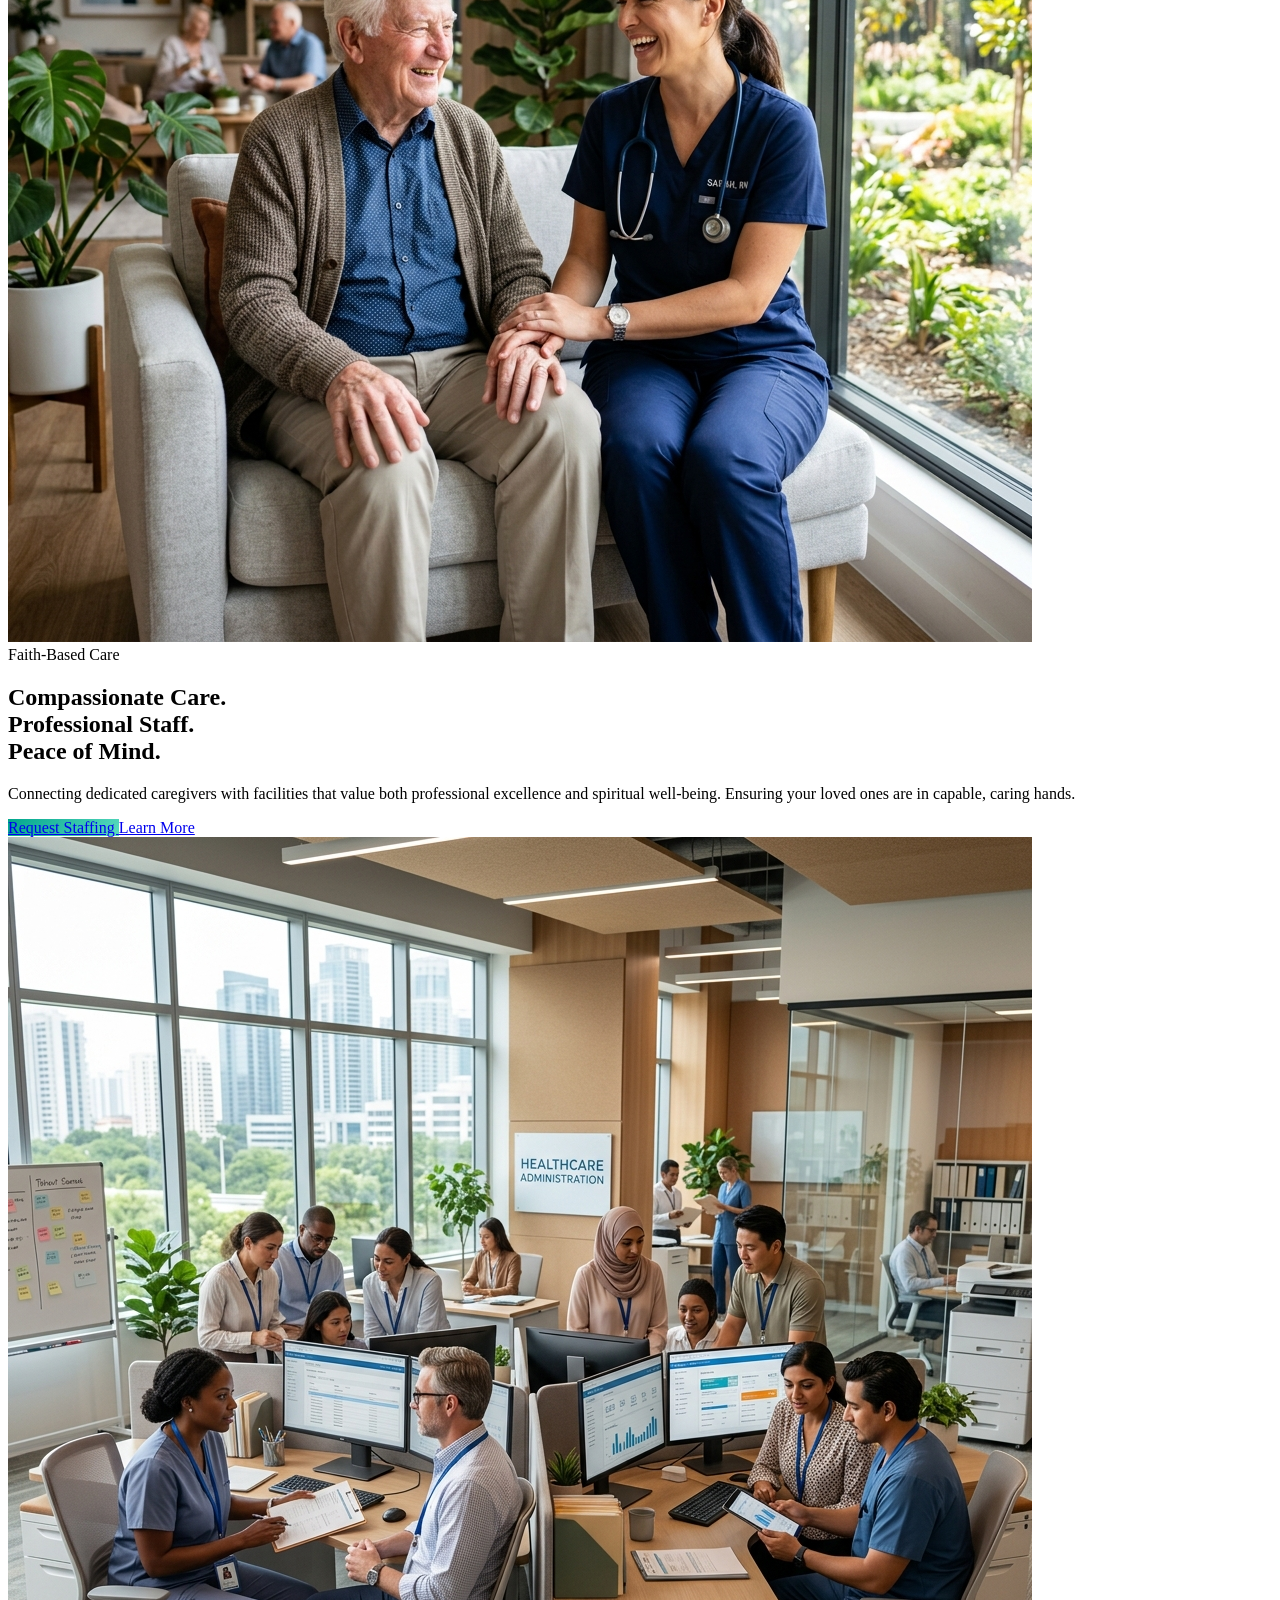
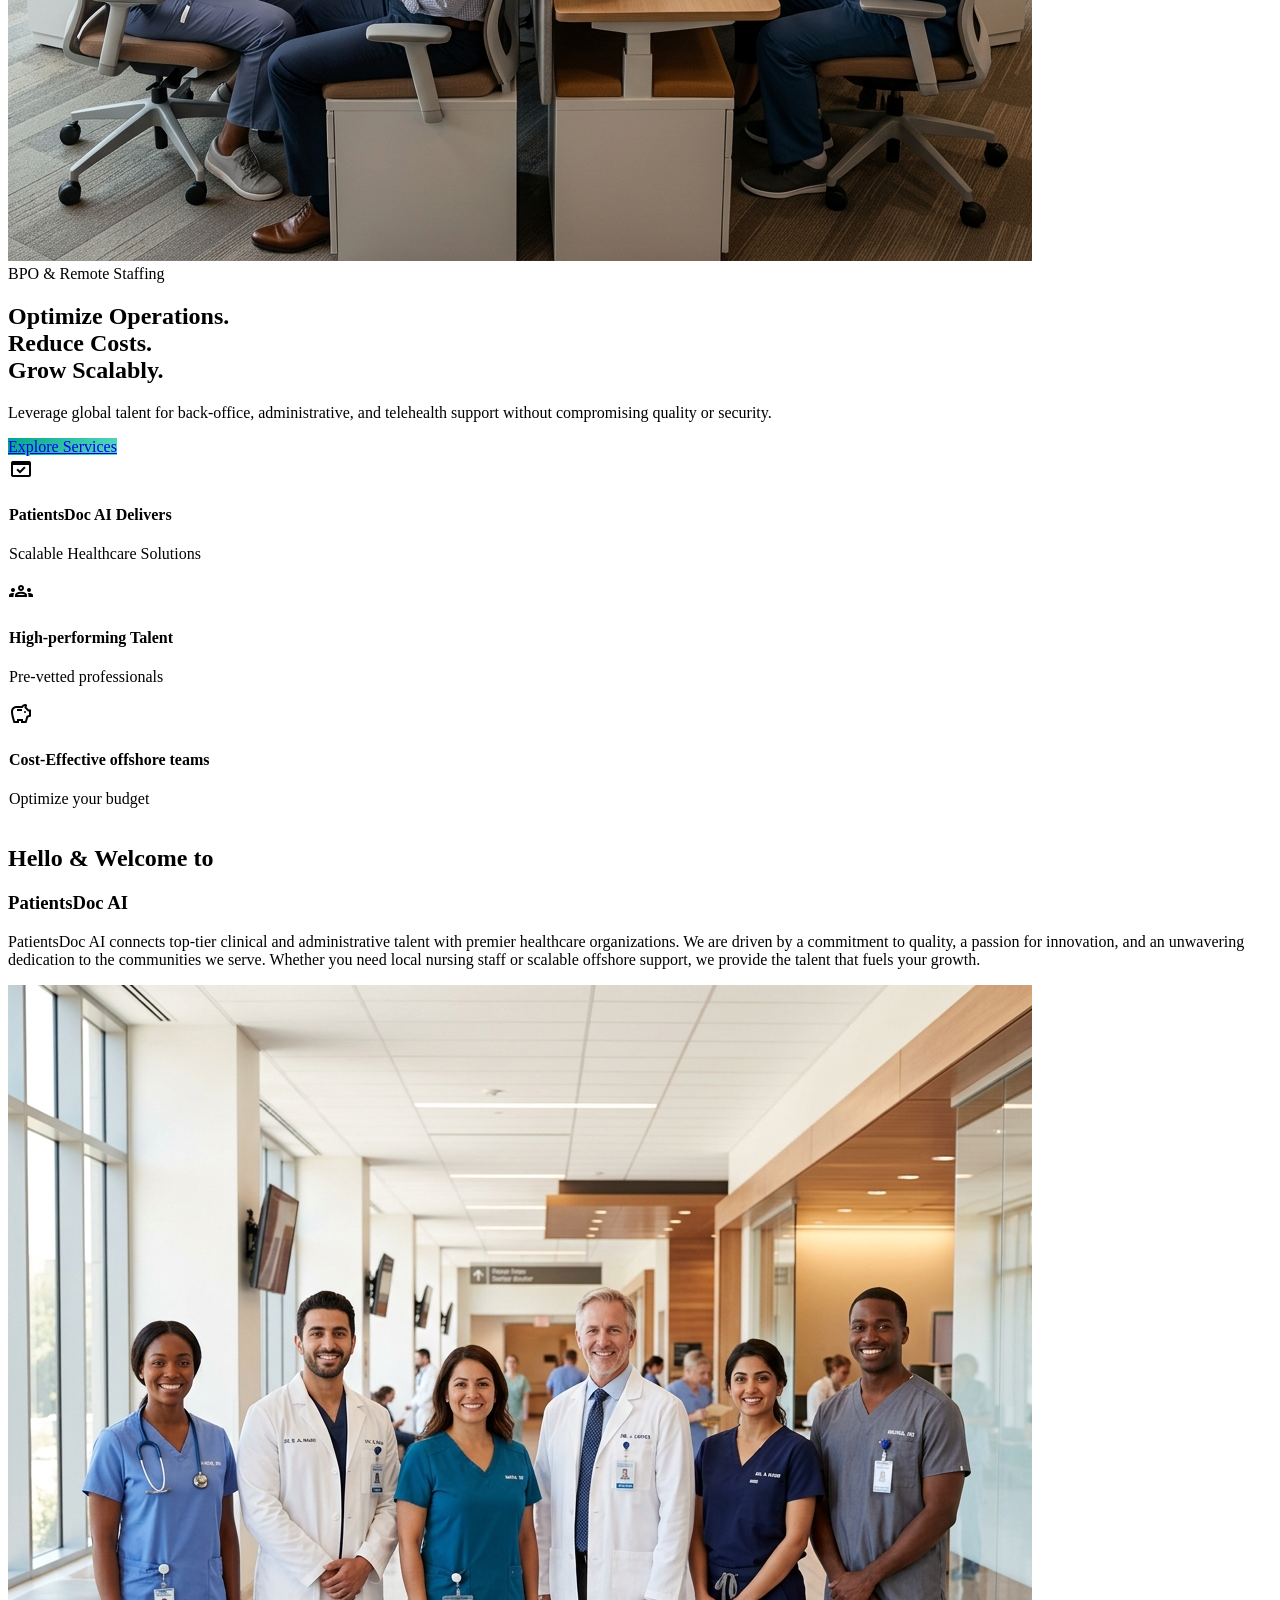
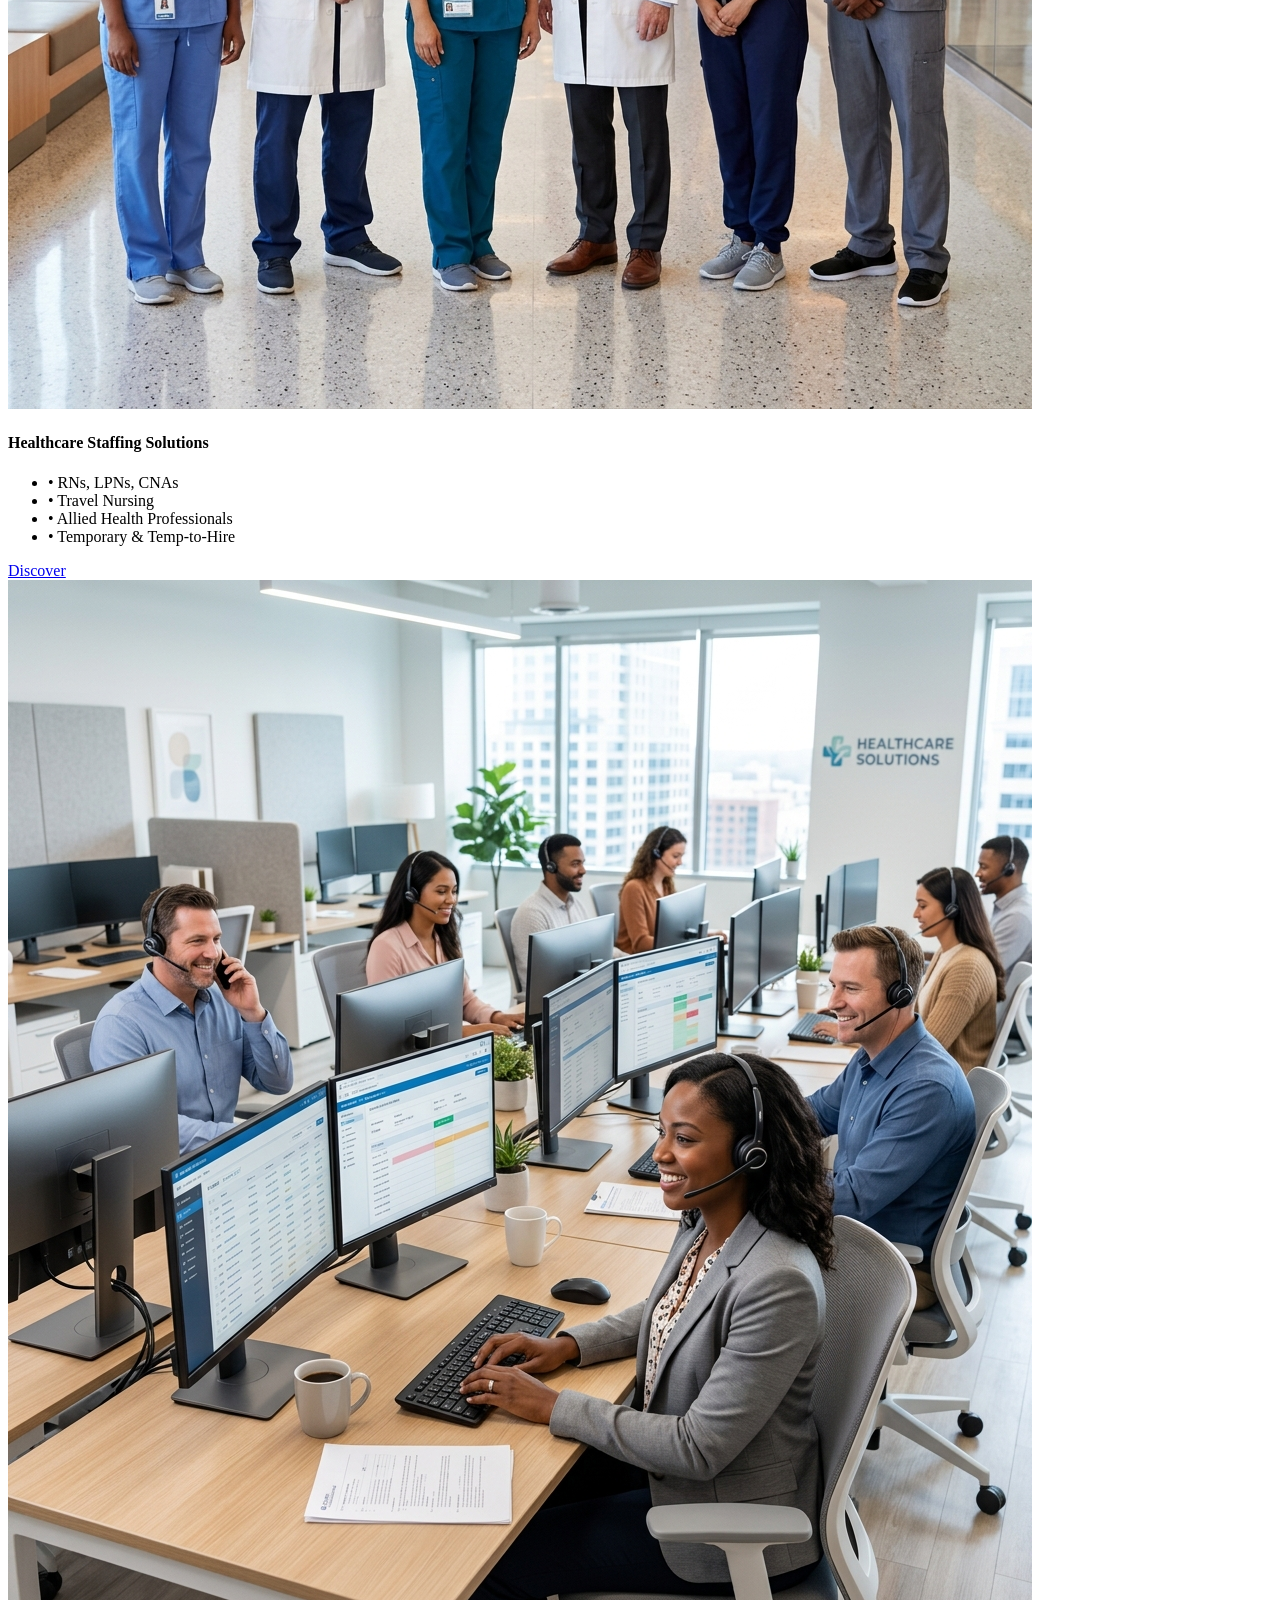
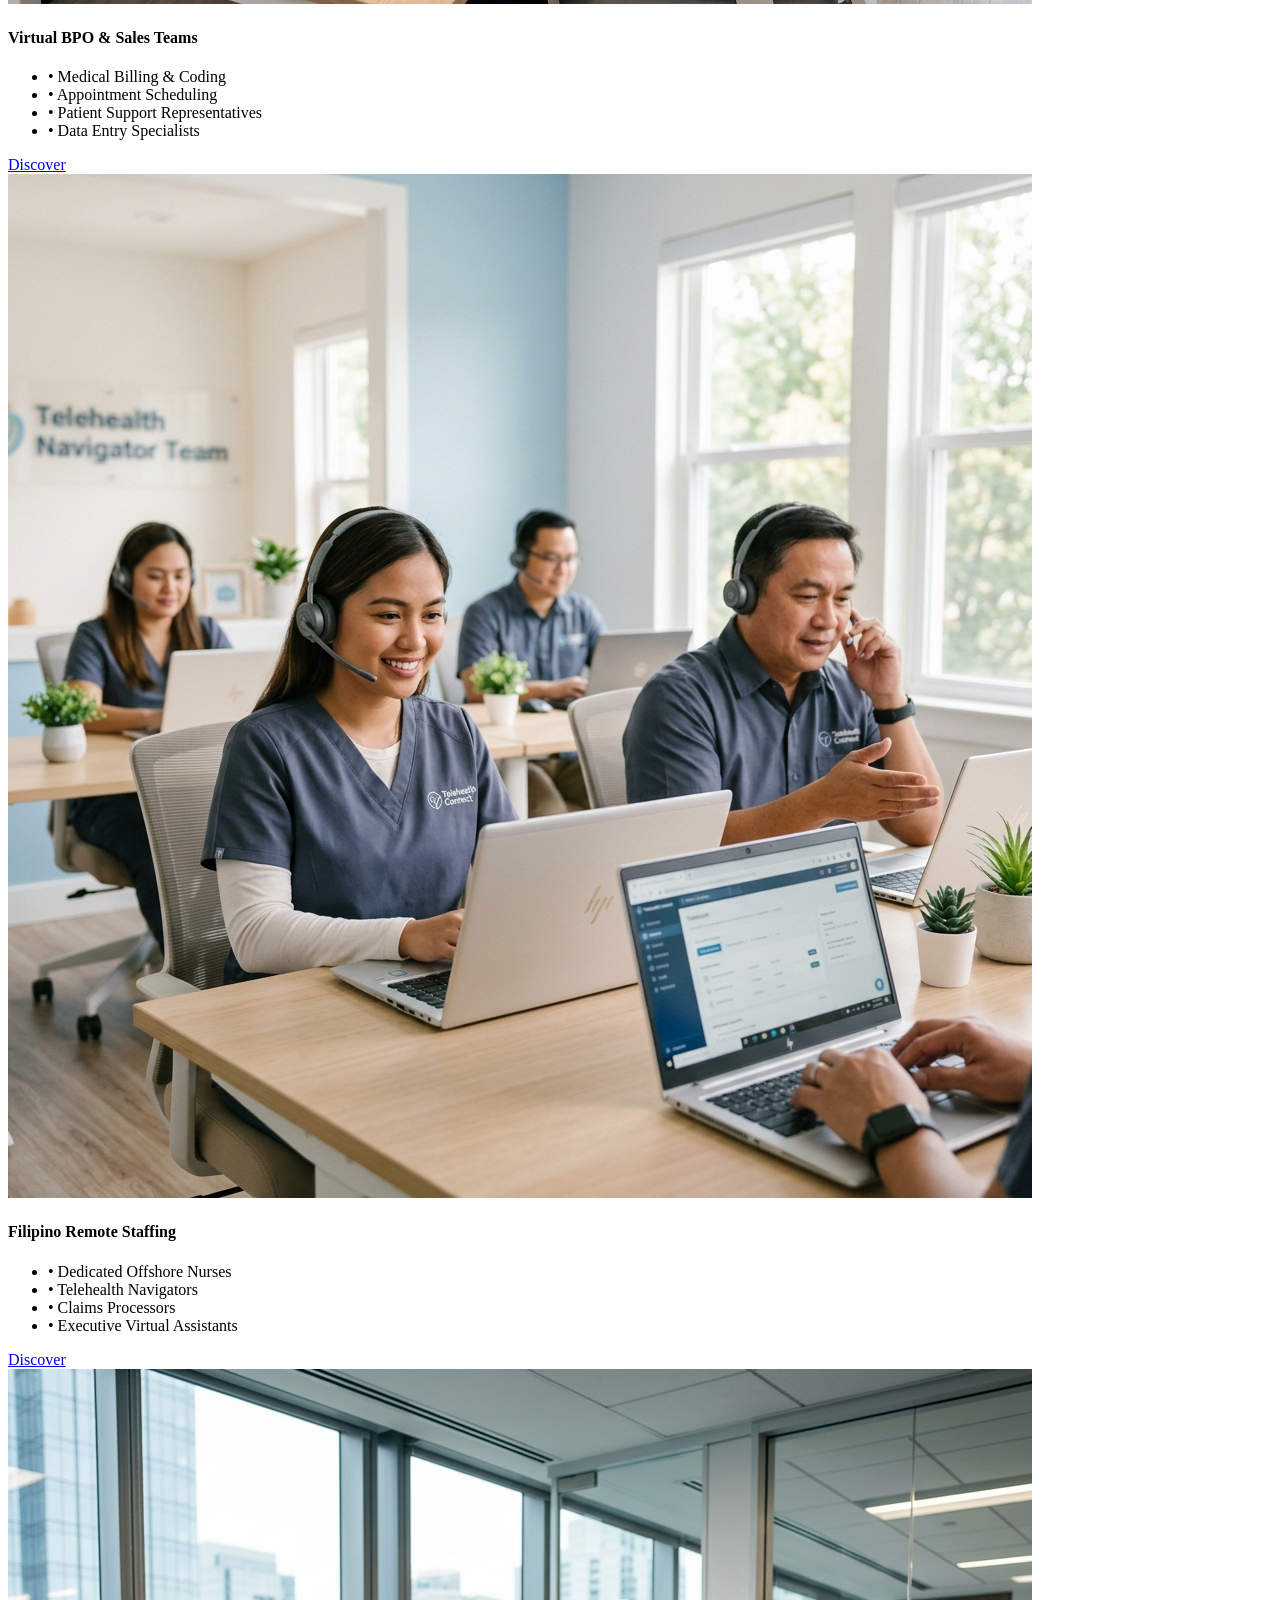
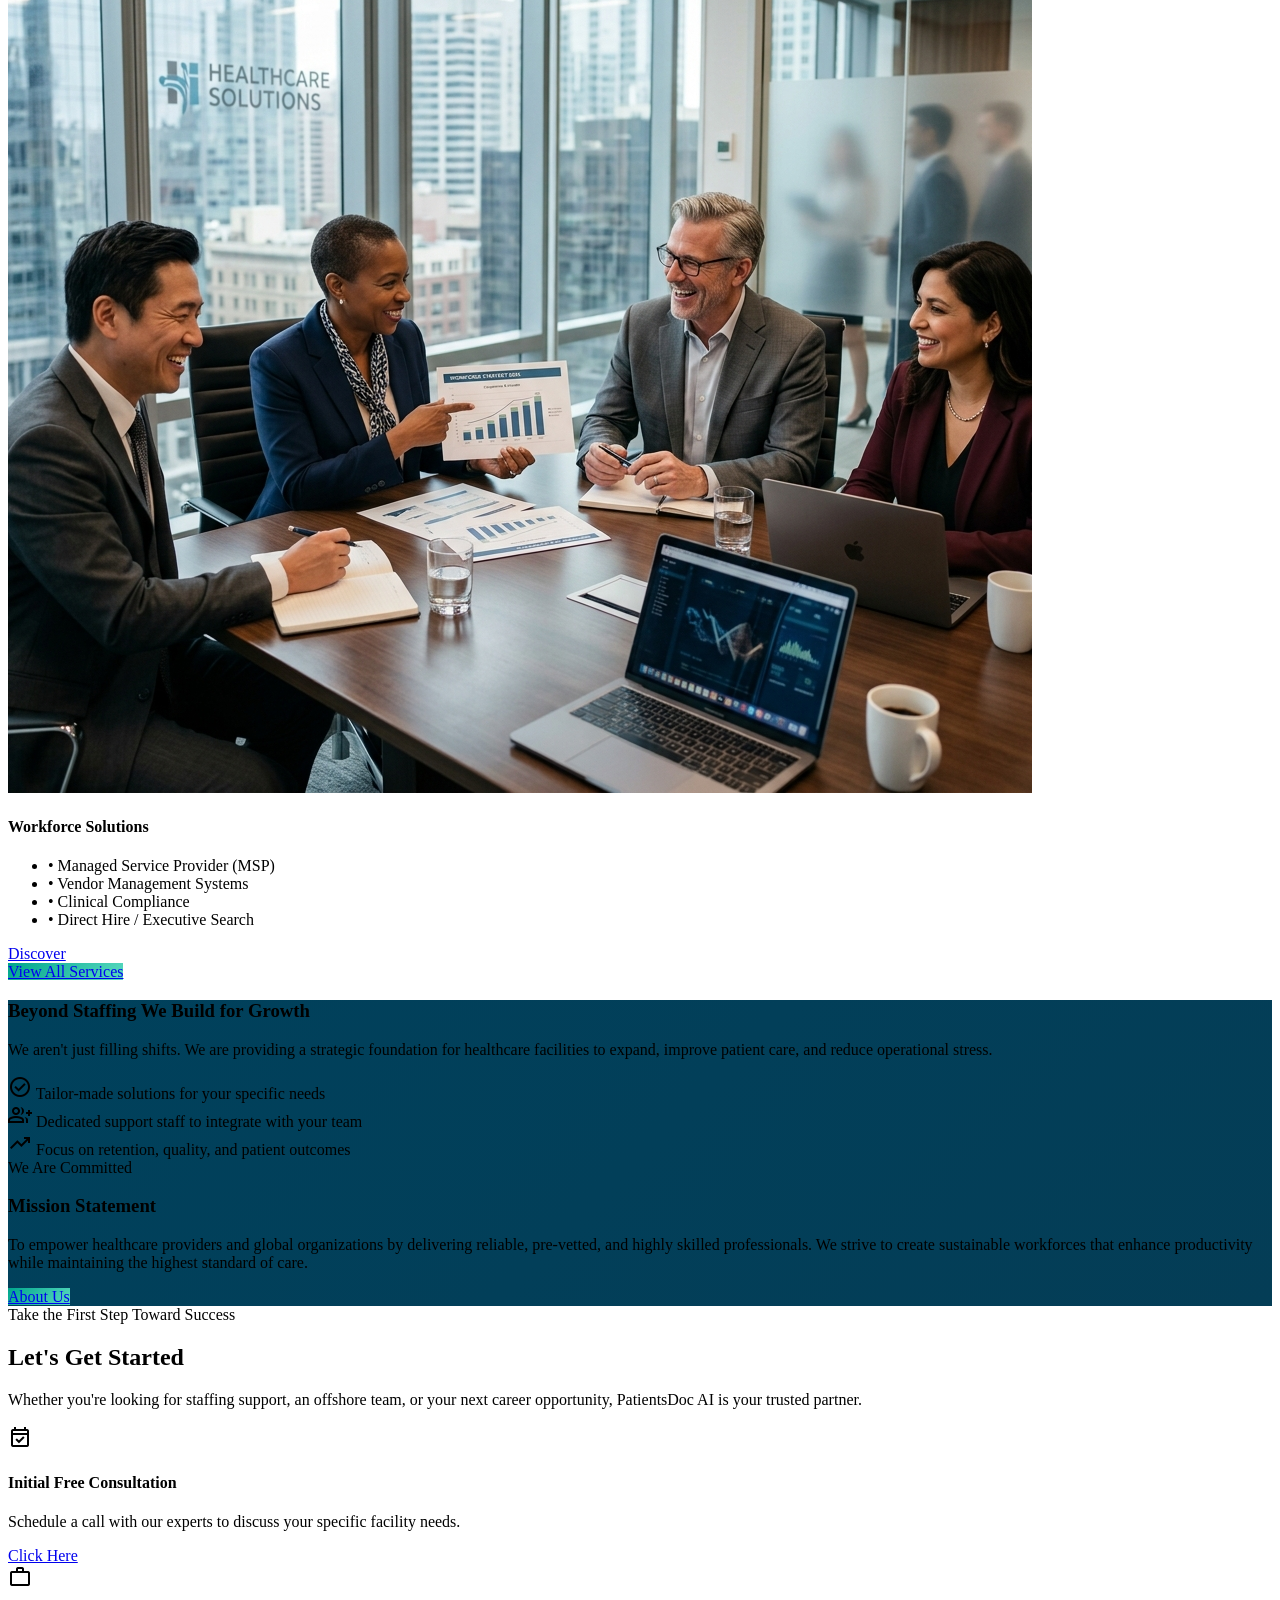
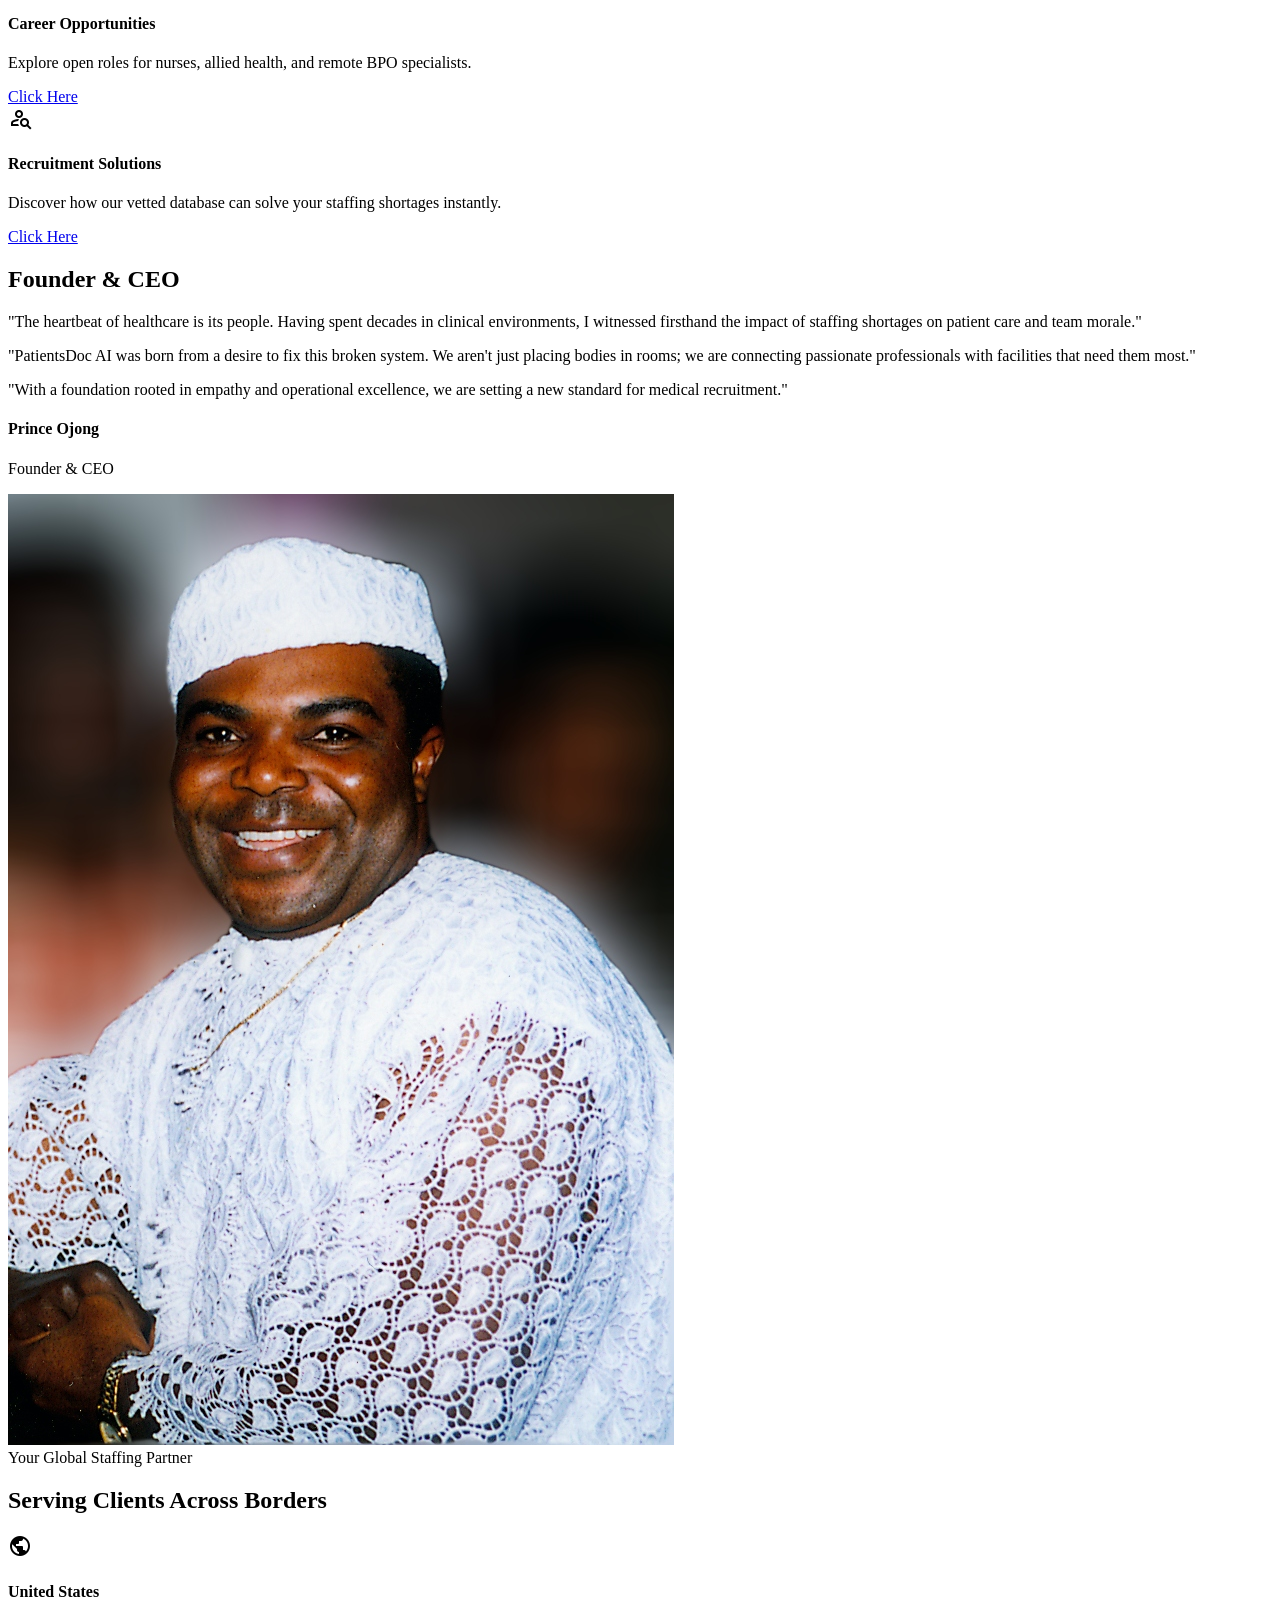
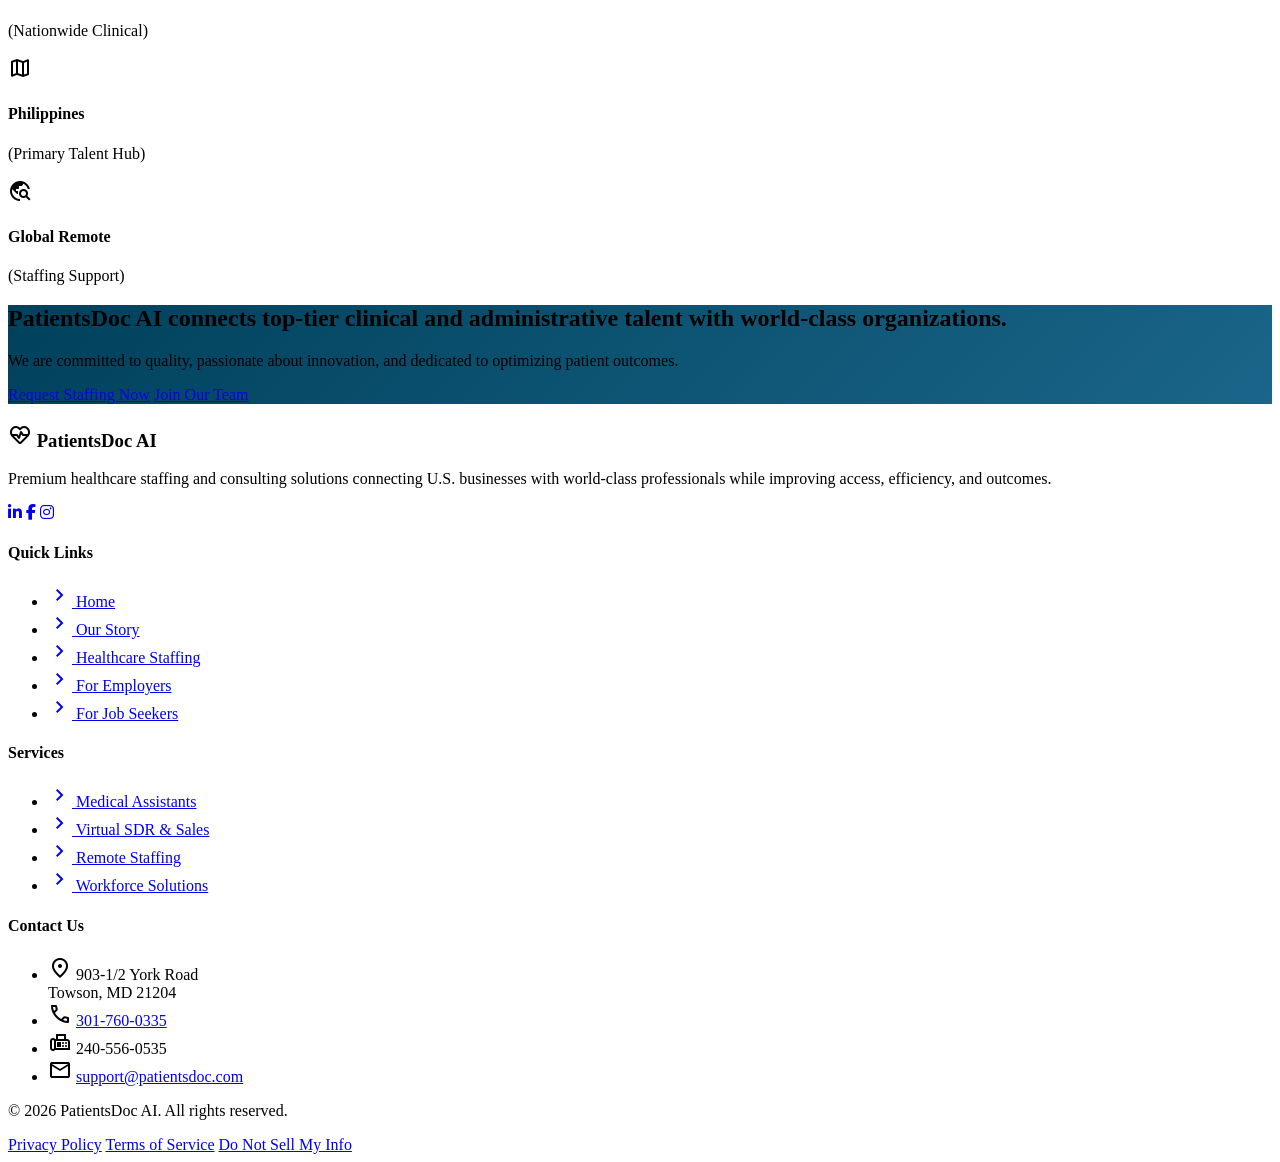
==== commit 4655ee0c: "Revert object-top and use properly formatted 16:9 landscape hero images" ====
--- a/index.html
+++ b/index.html
@@ -151,7 +151,7 @@
         <!-- Slide 1 -->
         <div class="hero-slide absolute inset-0 z-10 opacity-100 scale-100 transition-all duration-1000 ease-in-out">
             <div class="absolute inset-0 z-0">
-                <img class="w-full h-full object-cover object-top grayscale-[20%] brightness-50" alt="Professional medical team" src="assets/img/diverse_healthcare_team.png">
+                <img class="w-full h-full object-cover object-[center_30%] grayscale-[20%] brightness-50" alt="Professional medical team" src="assets/img/hero_slide_1.png">
                 <div class="absolute inset-0 bg-gradient-to-r from-deep-ocean/95 via-deep-ocean/70 to-transparent"></div>
             </div>
             <div class="relative z-10 max-w-container-max mx-auto px-8 w-full h-full flex items-center py-20">
@@ -180,7 +180,7 @@
         <!-- Slide 2 -->
         <div class="hero-slide absolute inset-0 z-0 opacity-0 scale-105 transition-all duration-1000 ease-in-out">
             <div class="absolute inset-0 z-0">
-                <img class="w-full h-full object-cover object-top grayscale-[20%] brightness-50" alt="Faith-Based Assisted Living" src="assets/img/diverse_nurses_station.png">
+                <img class="w-full h-full object-cover object-[center_30%] grayscale-[20%] brightness-50" alt="Faith-Based Assisted Living" src="assets/img/hero_slide_2.png">
                 <div class="absolute inset-0 bg-gradient-to-r from-deep-ocean/95 via-deep-ocean/70 to-transparent"></div>
             </div>
             <div class="relative z-10 max-w-container-max mx-auto px-8 w-full h-full flex items-center py-20">
@@ -209,7 +209,7 @@
         <!-- Slide 3 -->
         <div class="hero-slide absolute inset-0 z-0 opacity-0 scale-105 transition-all duration-1000 ease-in-out">
             <div class="absolute inset-0 z-0">
-                <img class="w-full h-full object-cover object-top grayscale-[20%] brightness-50" alt="Medical BPO Solutions" src="assets/img/black_female_doctor.png">
+                <img class="w-full h-full object-cover object-[center_30%] grayscale-[20%] brightness-50" alt="Medical BPO Solutions" src="assets/img/hero_slide_3.png">
                 <div class="absolute inset-0 bg-gradient-to-r from-deep-ocean/95 via-deep-ocean/70 to-transparent"></div>
             </div>
             <div class="relative z-10 max-w-container-max mx-auto px-8 w-full h-full flex items-center py-20">
@@ -438,7 +438,7 @@
             </div>
             <div class="relative animate-on-scroll stagger-2">
                 <div class="absolute inset-0 bg-primary/10 rounded-[40px] transform translate-x-4 translate-y-4"></div>
-                <img src="assets/img/founder.jpg" alt="Prince Ojong - Founder & CEO" class="relative rounded-[40px] shadow-2xl object-cover object-top w-full h-[500px]">
+                <img src="assets/img/founder.jpg" alt="Prince Ojong - Founder & CEO" class="relative rounded-[40px] shadow-2xl object-cover w-full h-[500px]">
             </div>
         </div>
     </section>
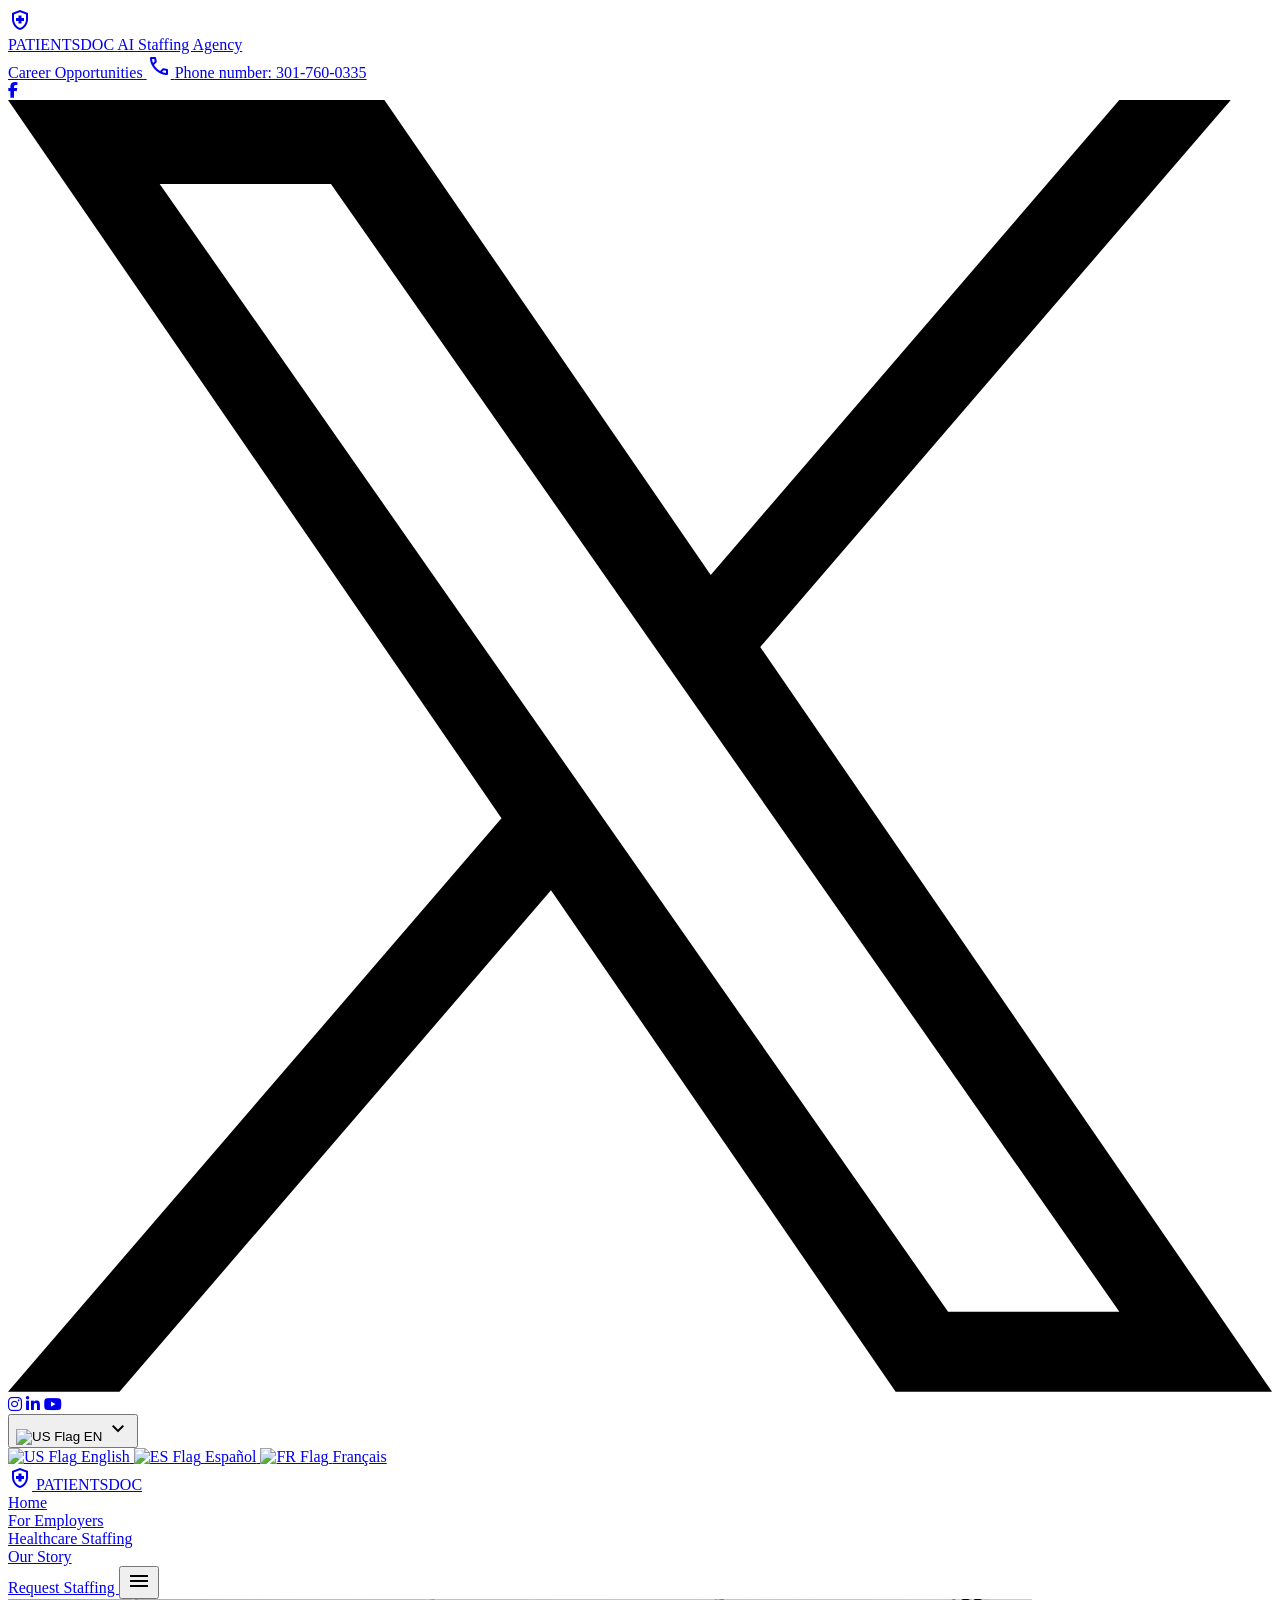
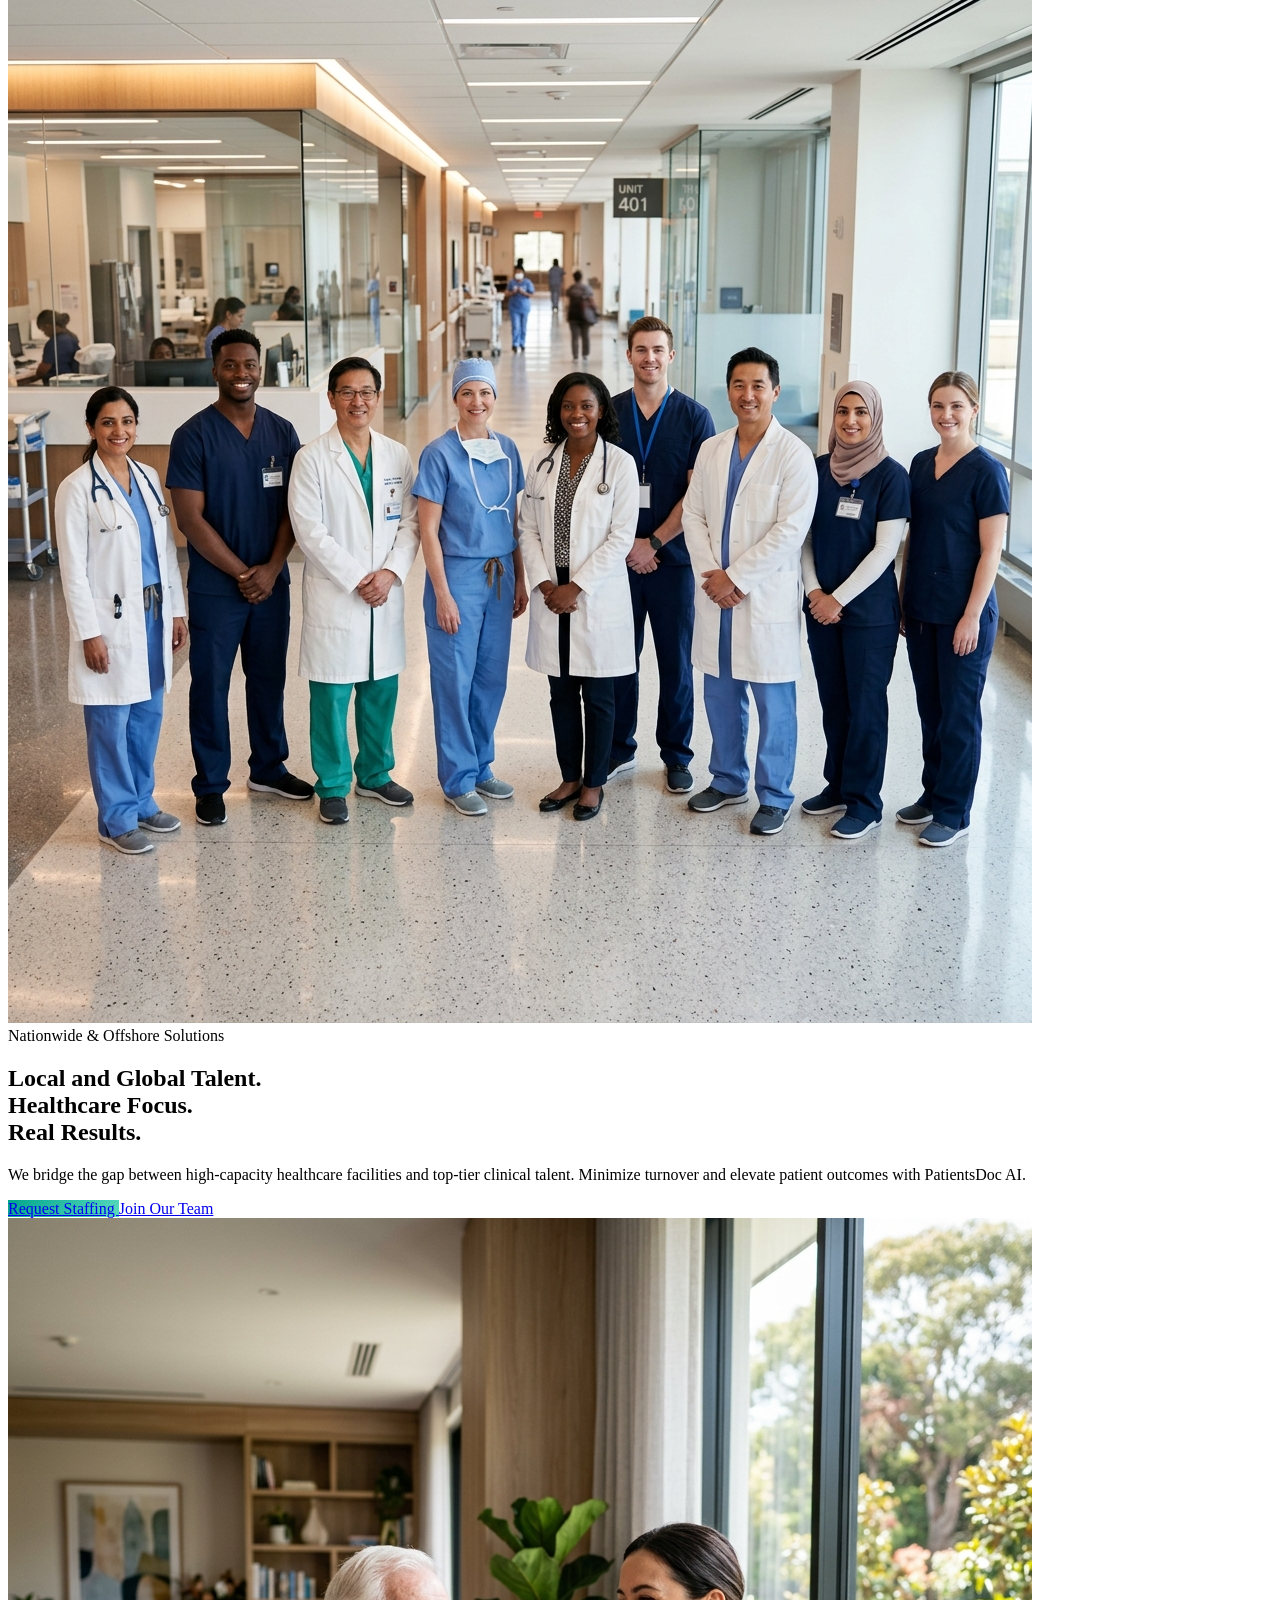
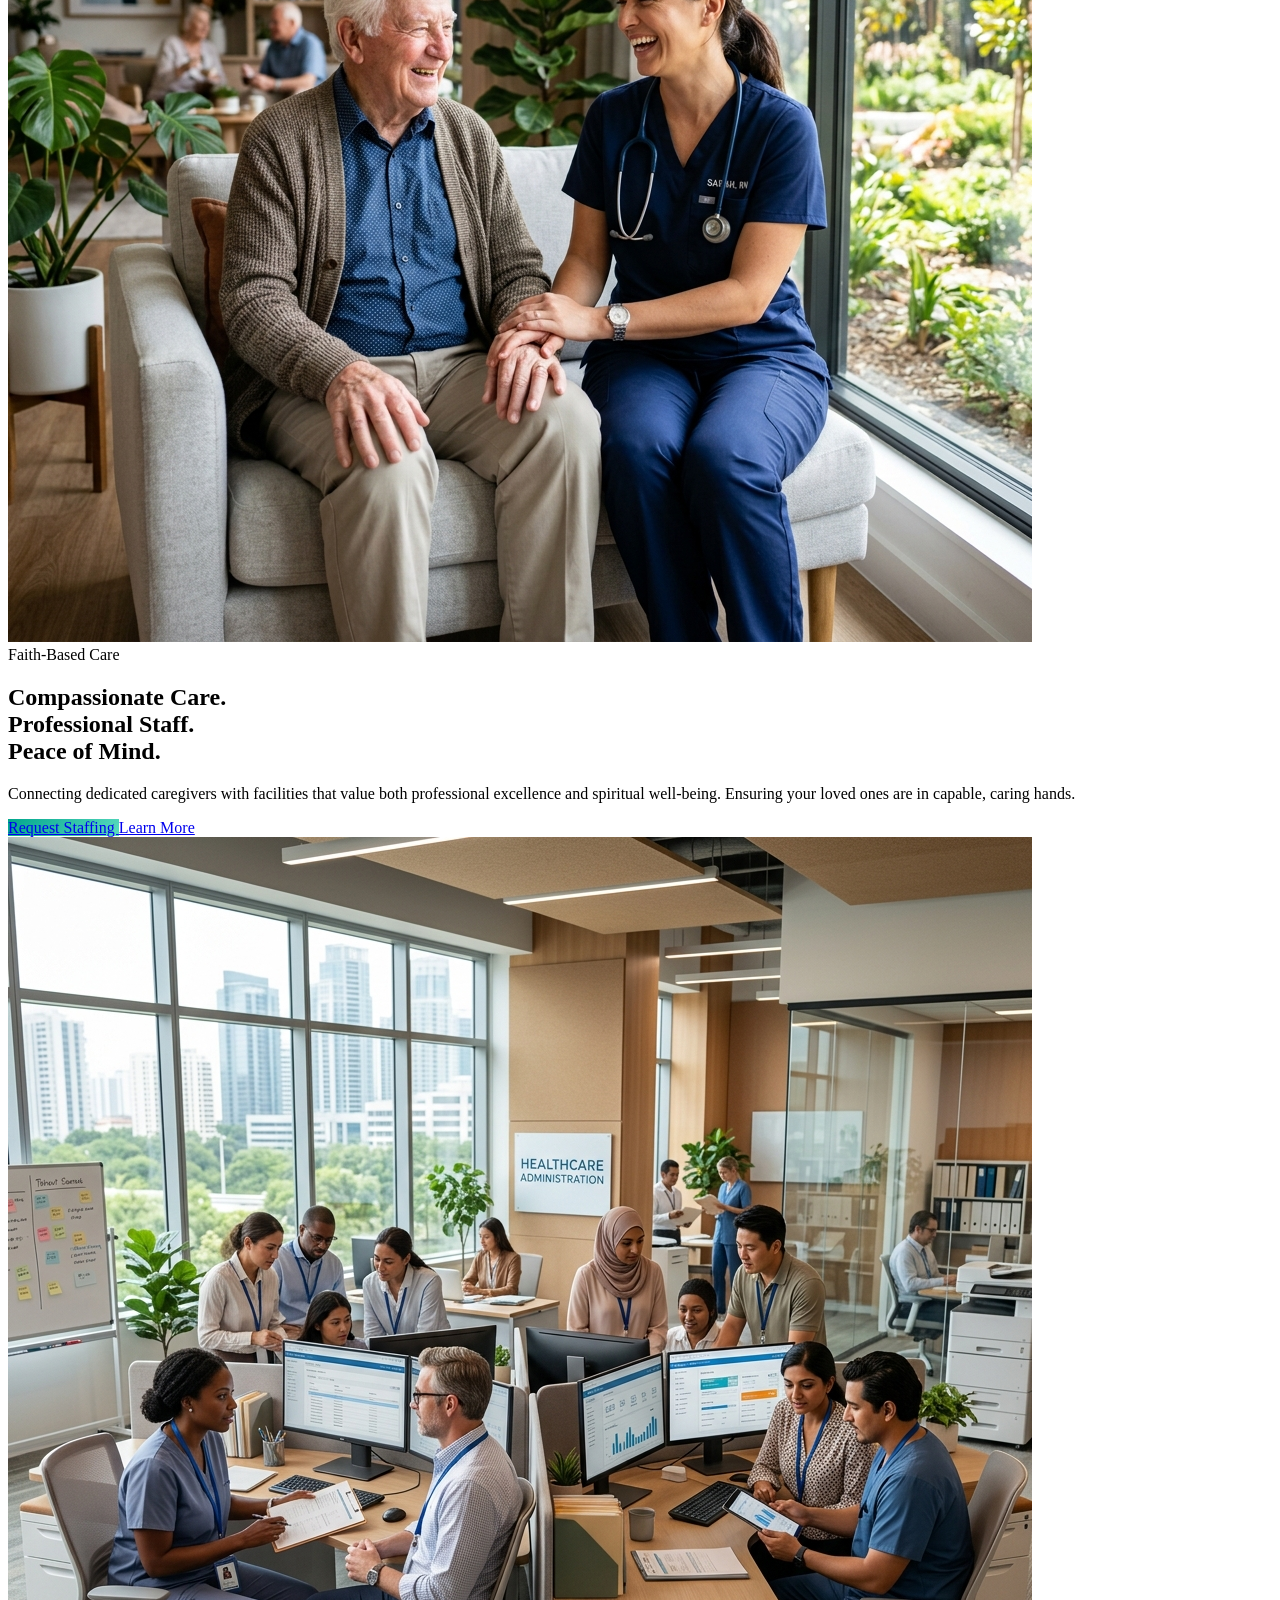
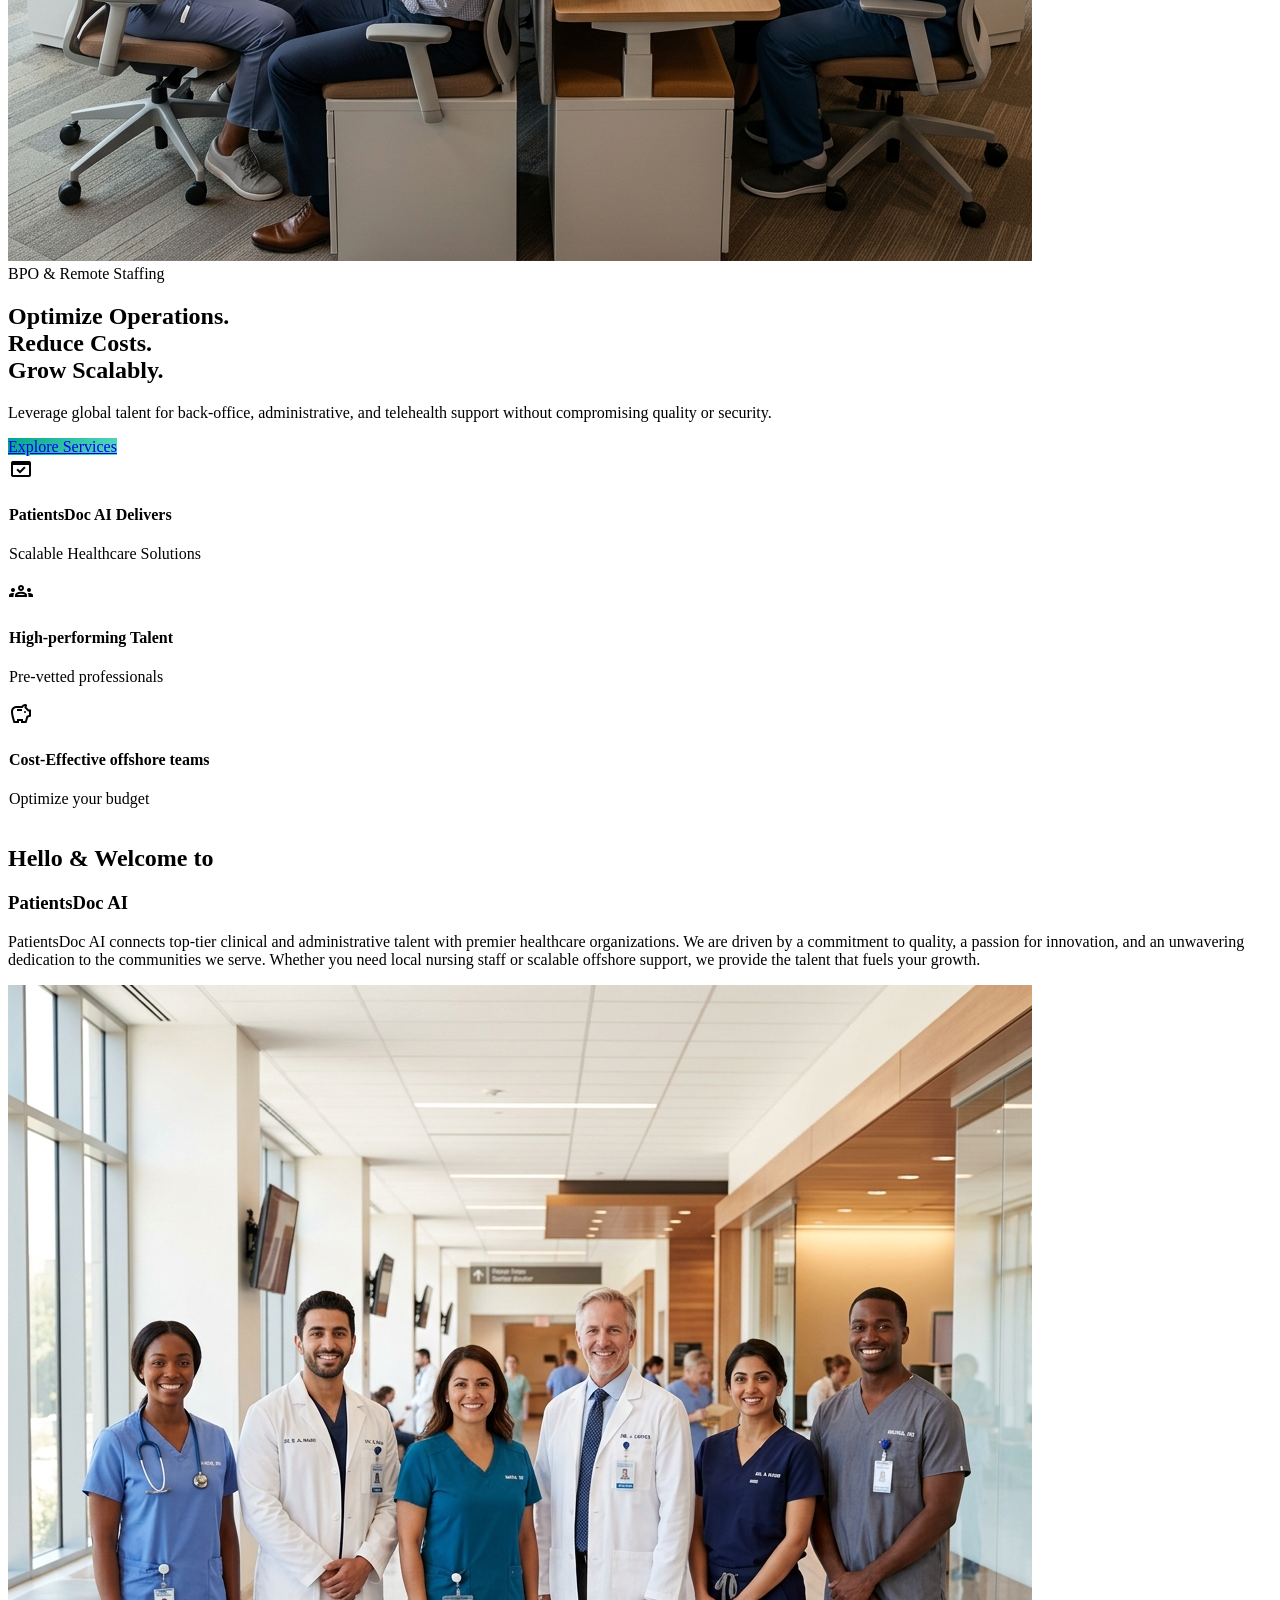
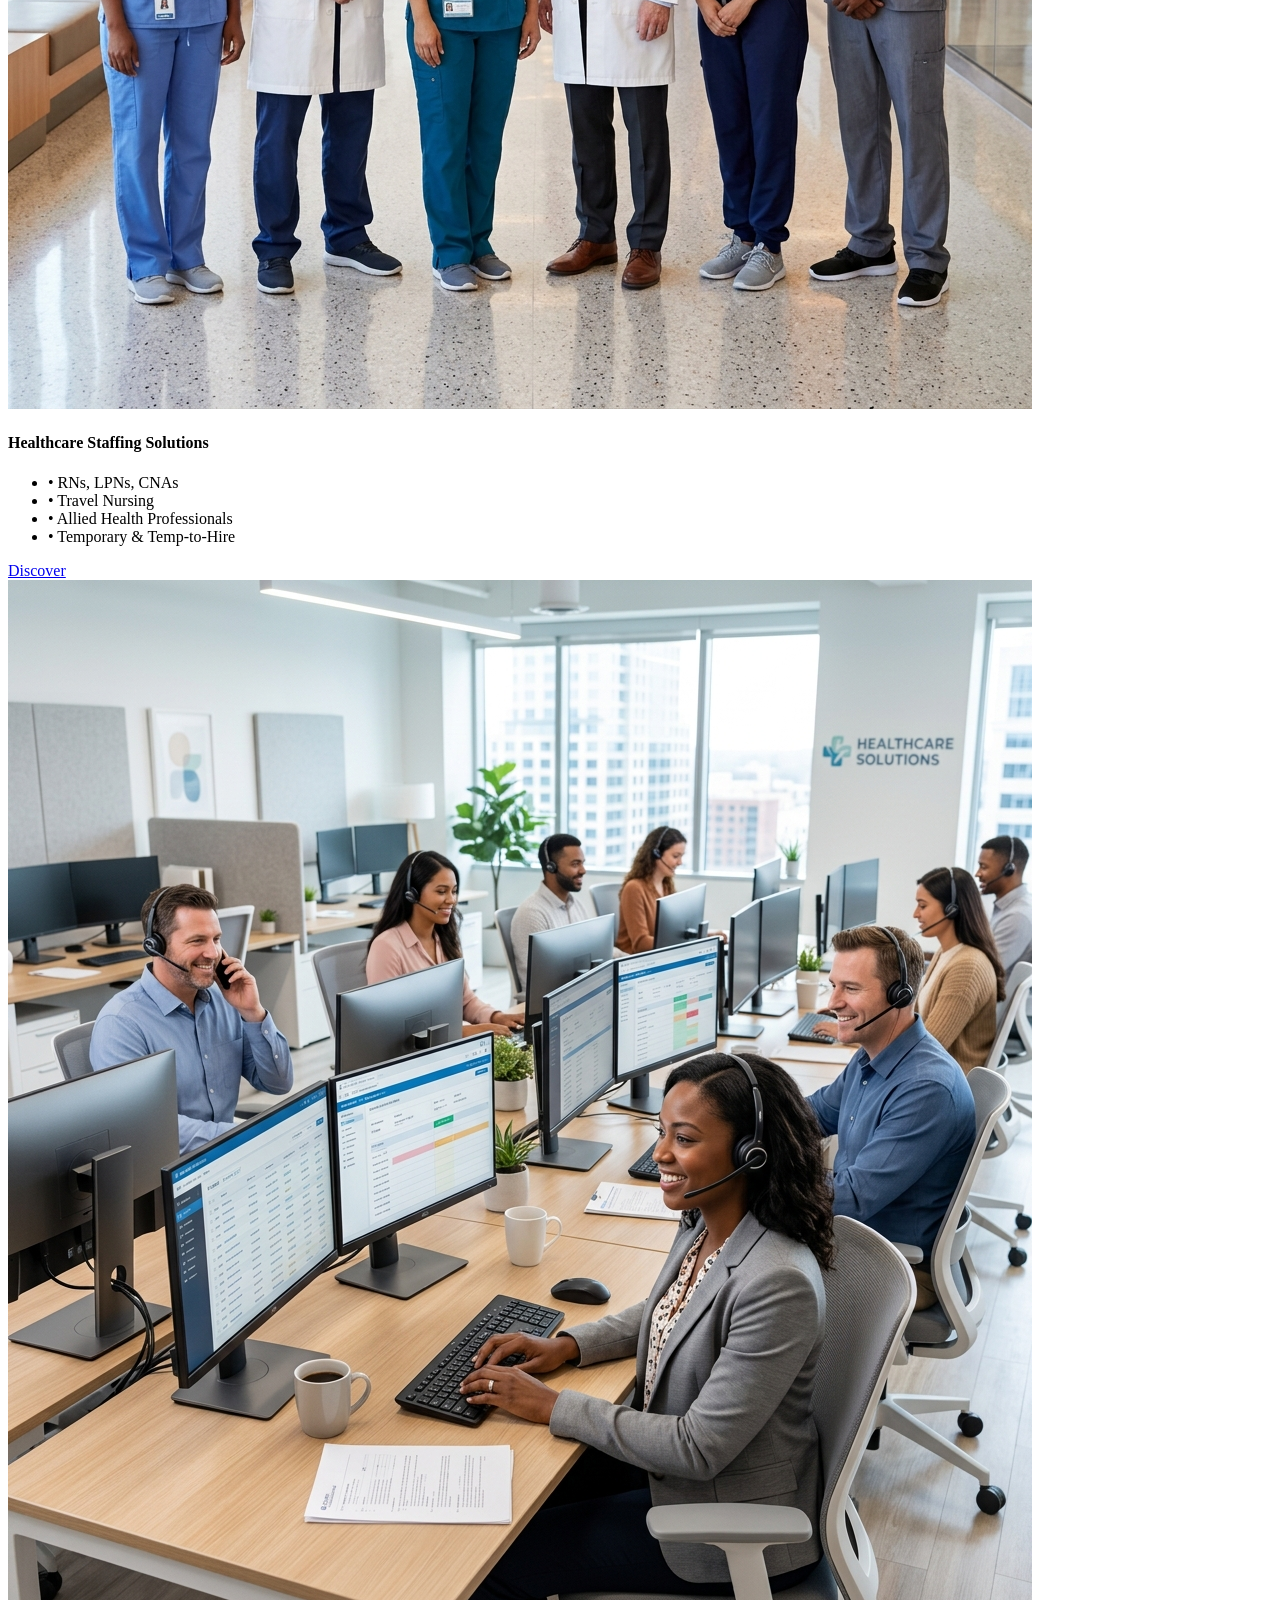
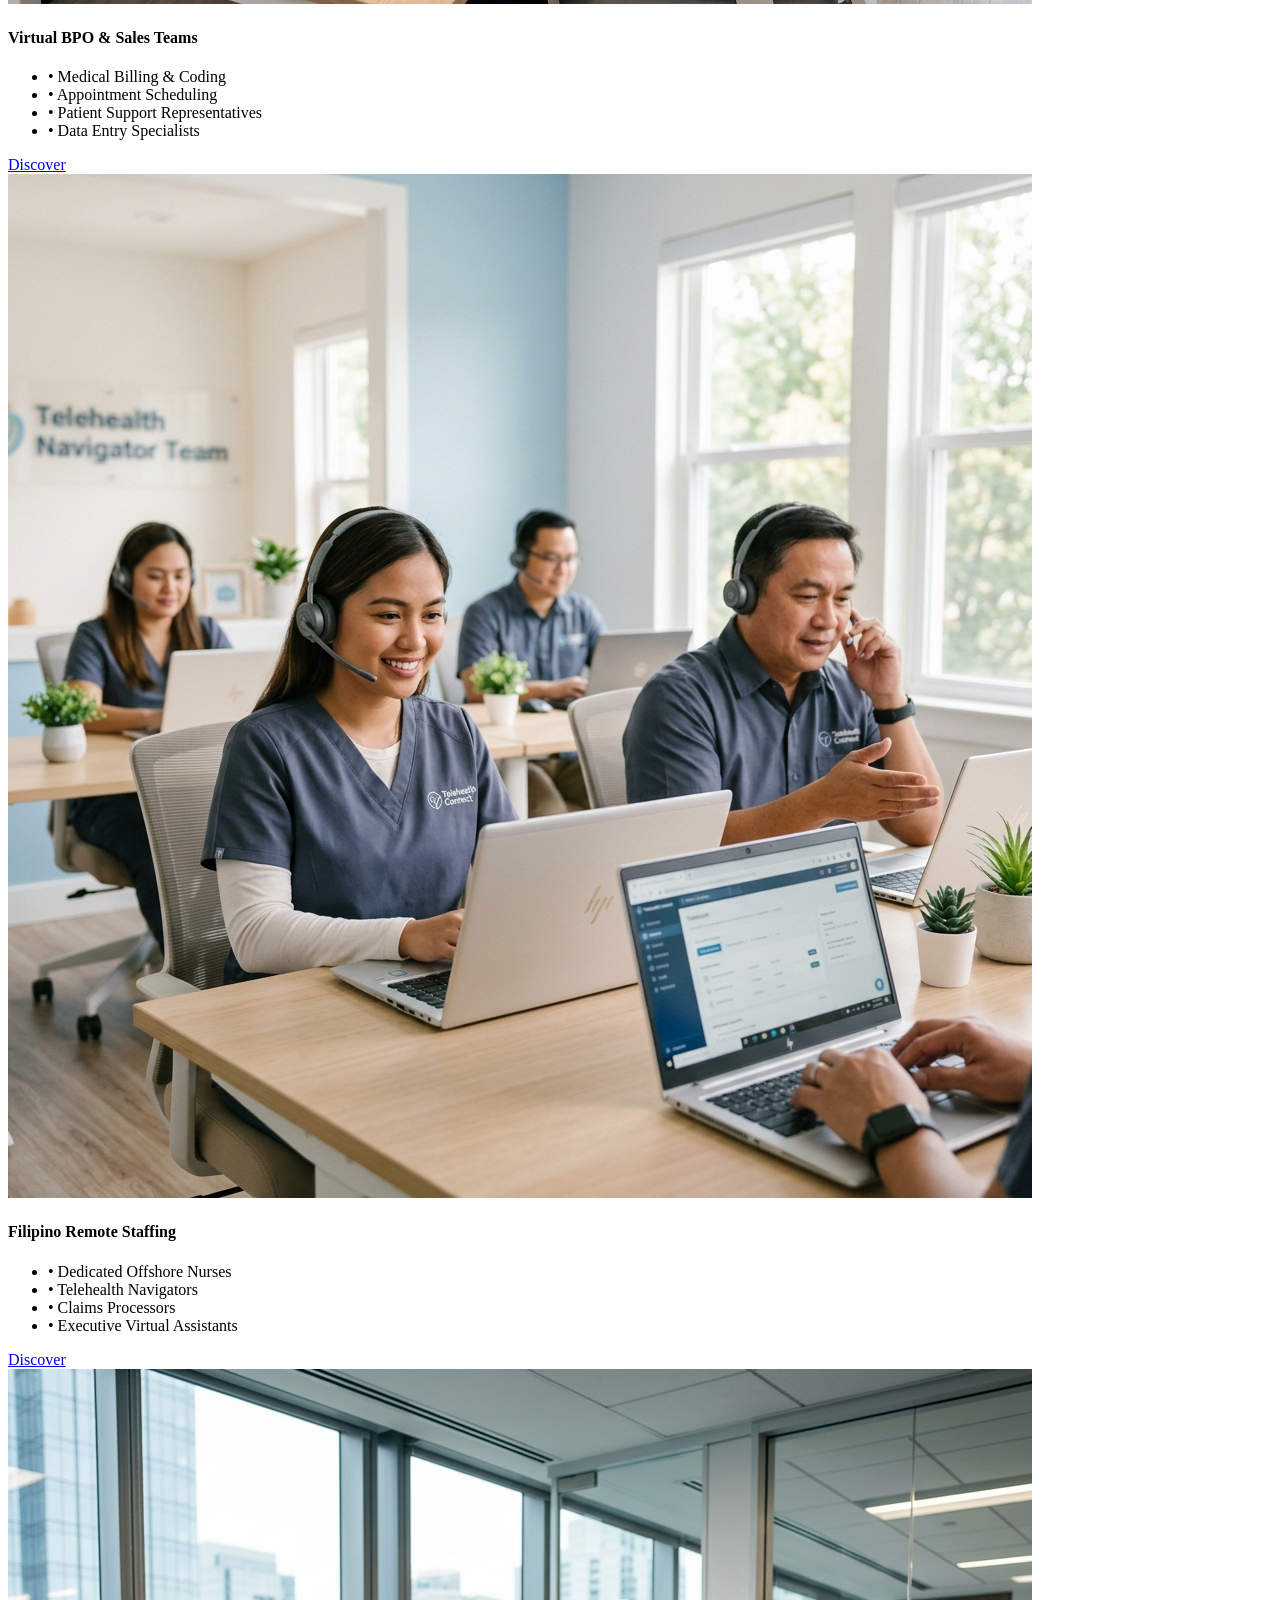
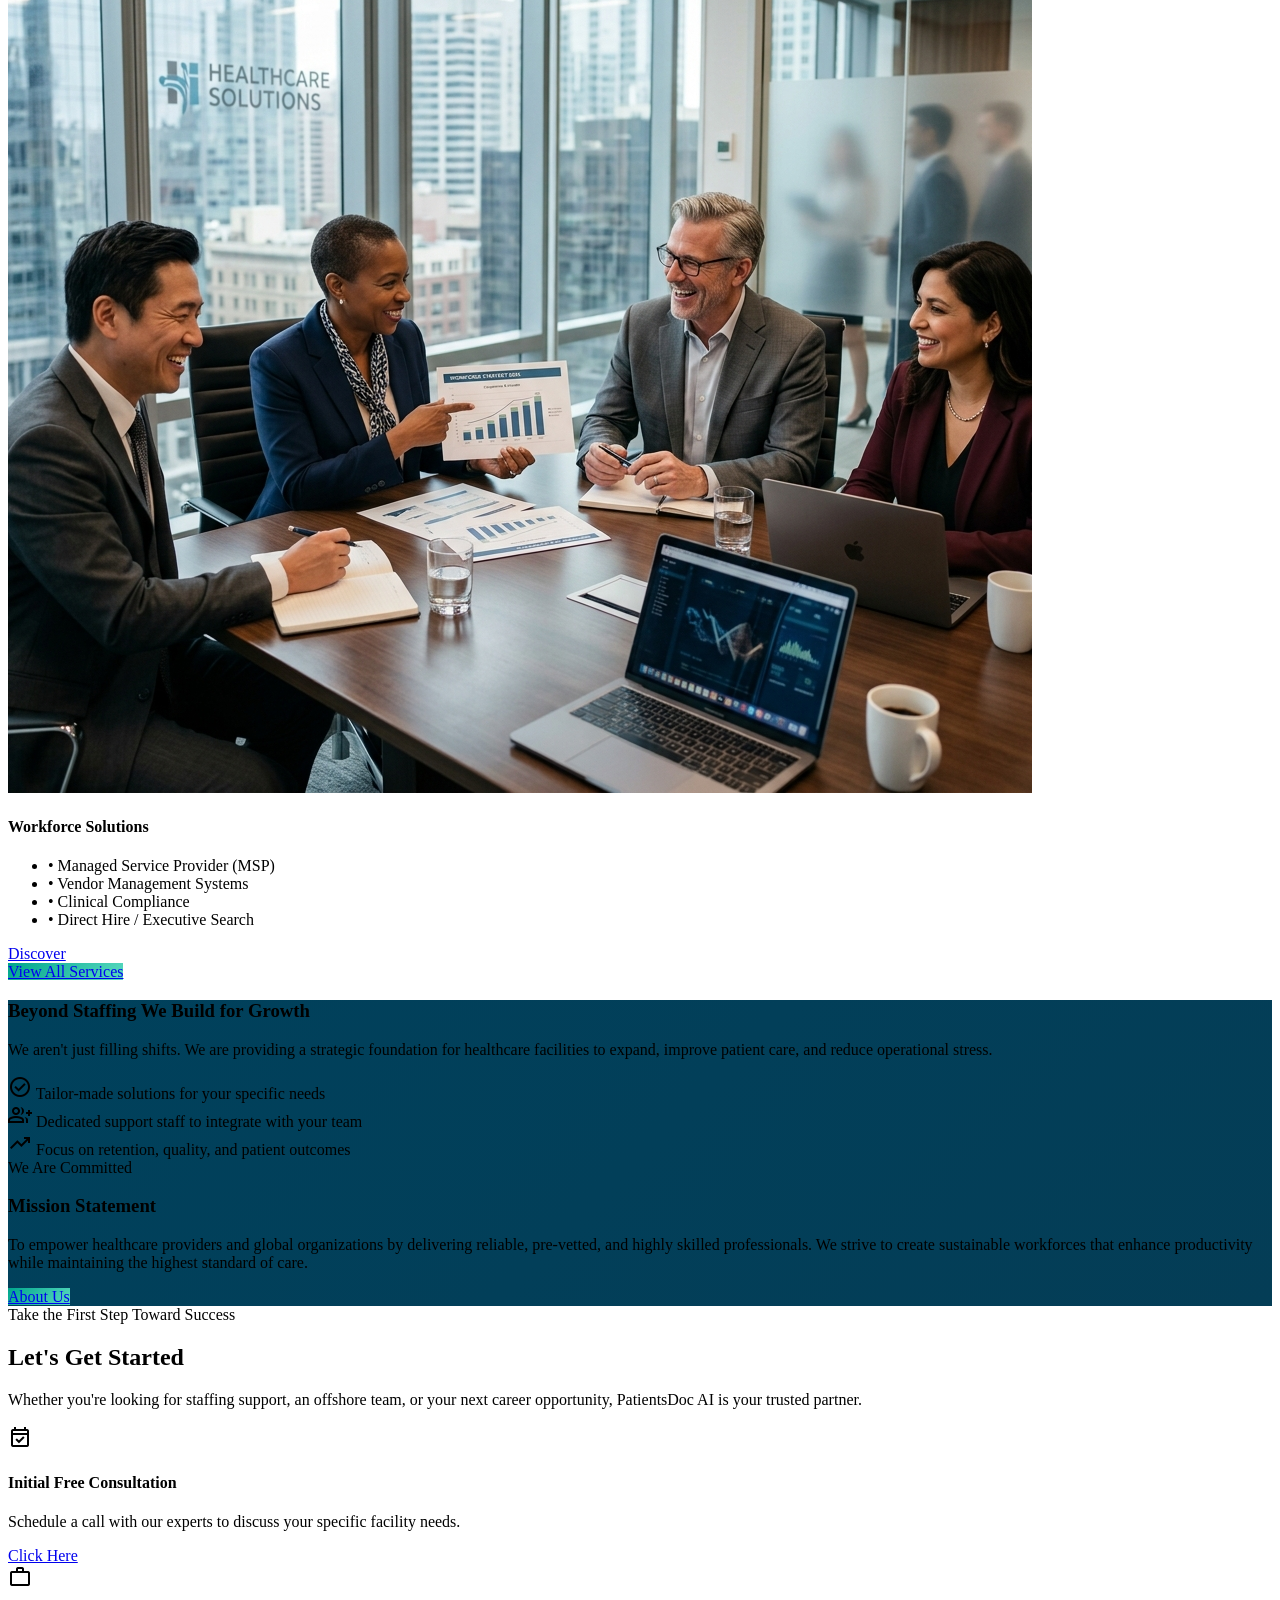
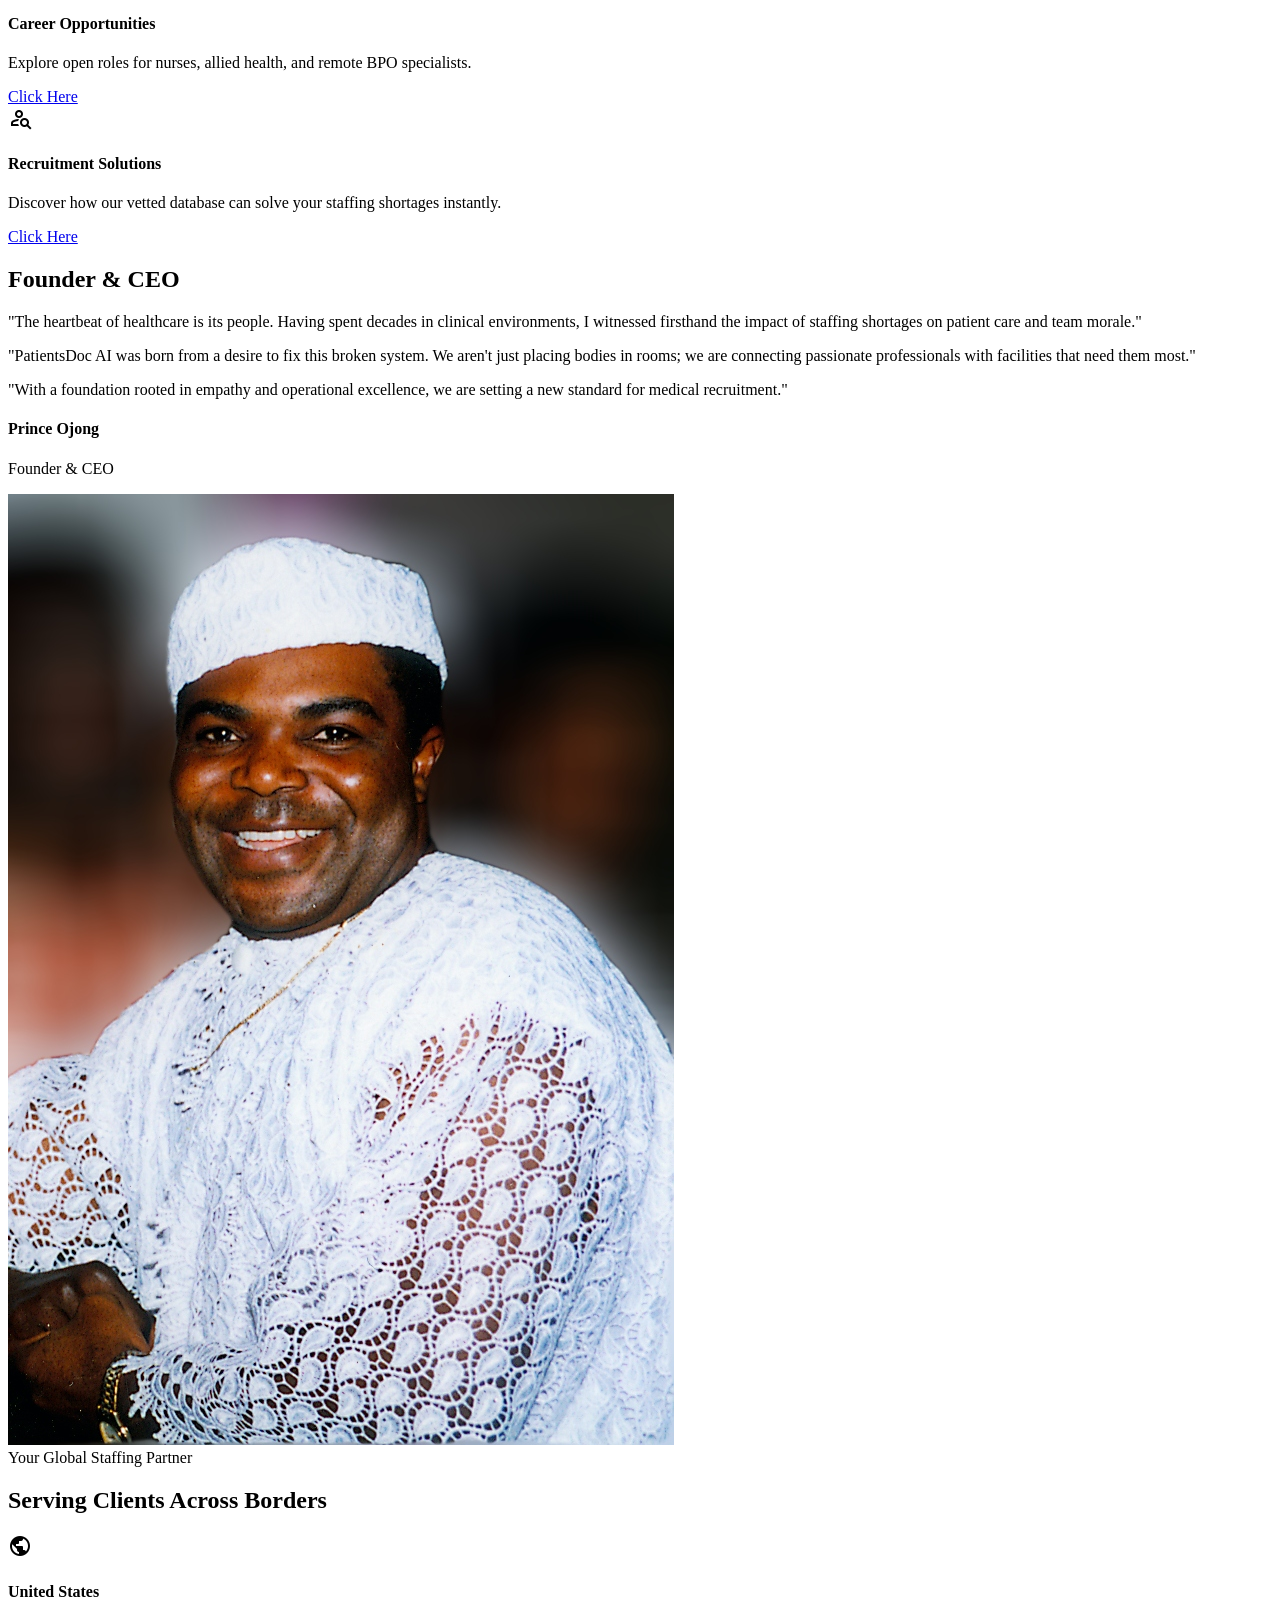
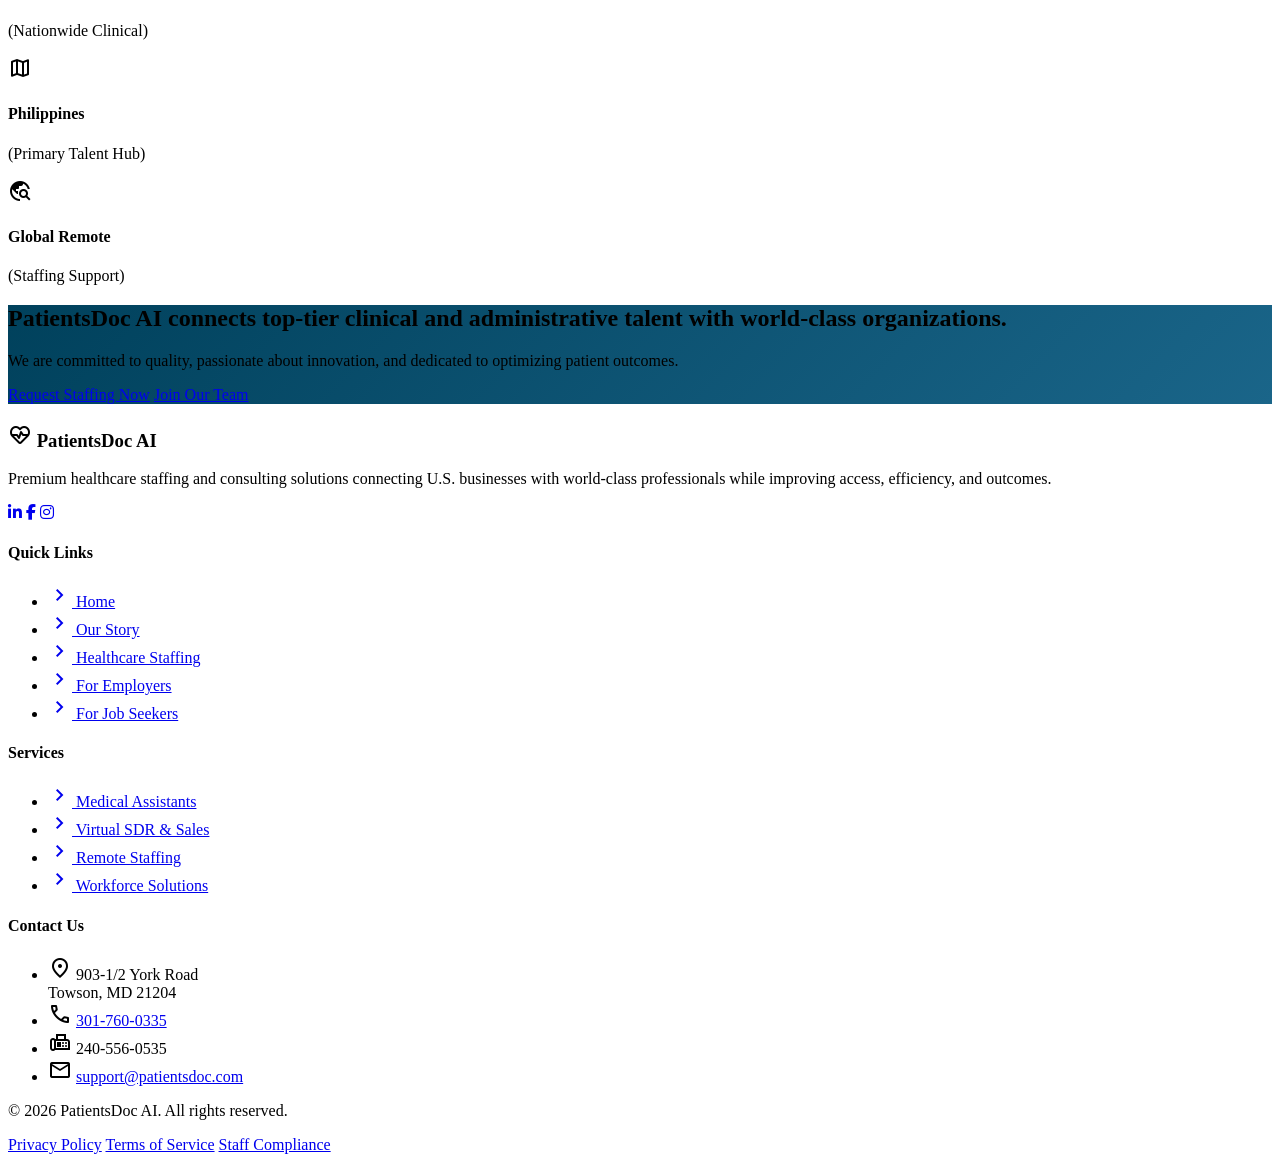
==== commit 5ccdb17d: "Strip .html extension from all internal links and add Privacy Policy, Terms of Service, and Staff Co" ====
--- a/index.html
+++ b/index.html
@@ -22,7 +22,7 @@
     <div class="bg-white py-4 px-8 w-full border-b border-outline-variant/20 hidden lg:block relative z-[110]">
         <div class="max-w-container-max mx-auto flex justify-between items-center">
             <!-- Logo -->
-            <a href="index.html" class="flex items-center gap-3 group">
+            <a href="/" class="flex items-center gap-3 group">
                 <div class="w-12 h-12 rounded-full bg-primary/10 flex items-center justify-center group-hover:bg-primary transition-colors">
                     <span class="material-symbols-outlined text-primary text-3xl group-hover:text-white transition-colors">health_and_safety</span>
                 </div>
@@ -35,7 +35,7 @@
             <!-- Right Actions -->
             <div class="flex items-center gap-5">
                 <!-- Career Button -->
-                <a href="career-opportunities.html" class="bg-secondary text-on-secondary px-6 py-2.5 rounded-full font-bold text-sm shadow-md hover:shadow-lg hover:scale-105 transition-all">
+                <a href="/career-opportunities" class="bg-secondary text-on-secondary px-6 py-2.5 rounded-full font-bold text-sm shadow-md hover:shadow-lg hover:scale-105 transition-all">
                     Career Opportunities
                 </a>
                 
@@ -90,26 +90,26 @@
         <div class="flex items-center w-full px-8 max-w-container-max mx-auto h-[60px] relative">
             
             <!-- Mobile Logo -->
-            <a href="index.html" class="lg:hidden flex items-center gap-2 z-10">
+            <a href="/" class="lg:hidden flex items-center gap-2 z-10">
                 <span class="material-symbols-outlined text-secondary text-2xl">health_and_safety</span>
                 <span class="font-headline-md text-lg font-black text-white tracking-tight">PATIENTSDOC</span>
             </a>
 
             <!-- Nav Links (Left Aligned on Desktop) -->
             <div class="hidden lg:flex items-center gap-2 h-full">
-                <a class="flex items-center h-full pr-5 relative group" href="index.html">
+                <a class="flex items-center h-full pr-5 relative group" href="/">
                     <span class="text-sm font-bold text-white transition-colors group-hover:text-white/80">Home</span>
                     <div class="absolute bottom-0 left-0 w-full h-[4px] bg-white transform origin-left transition-transform duration-300 scale-x-100"></div>
                 </a>
-                <a class="flex items-center h-full px-5 relative group" href="for-employers.html">
+                <a class="flex items-center h-full px-5 relative group" href="/for-employers">
                     <span class="text-sm font-bold text-white transition-colors group-hover:text-white/80">For Employers</span>
                     <div class="absolute bottom-0 left-0 w-full h-[4px] bg-white transform origin-left transition-transform duration-300 scale-x-0 group-hover:scale-x-100"></div>
                 </a>
-                <a class="flex items-center h-full px-5 relative group" href="services.html">
+                <a class="flex items-center h-full px-5 relative group" href="/services">
                     <span class="text-sm font-bold text-white transition-colors group-hover:text-white/80">Healthcare Staffing</span>
                     <div class="absolute bottom-0 left-0 w-full h-[4px] bg-white transform origin-left transition-transform duration-300 scale-x-0 group-hover:scale-x-100"></div>
                 </a>
-                <a class="flex items-center h-full pl-5 relative group" href="our-story.html">
+                <a class="flex items-center h-full pl-5 relative group" href="/our-story">
                     <span class="text-sm font-bold text-white transition-colors group-hover:text-white/80">Our Story</span>
                     <div class="absolute bottom-0 left-0 w-full h-[4px] bg-white transform origin-left transition-transform duration-300 scale-x-0 group-hover:scale-x-100"></div>
                 </a>
@@ -117,7 +117,7 @@
             
             <!-- Mobile Toggle & CTA -->
             <div class="flex items-center gap-4 z-10 ml-auto">
-                <a href="request-staffing.html" class="hidden md:flex items-center gap-2 bg-white text-primary font-bold text-sm px-6 py-2 rounded-full shadow-md hover:shadow-xl hover:scale-105 transition-all duration-300 border-2 border-transparent hover:border-white hover:bg-transparent hover:text-white group">
+                <a href="/request-staffing" class="hidden md:flex items-center gap-2 bg-white text-primary font-bold text-sm px-6 py-2 rounded-full shadow-md hover:shadow-xl hover:scale-105 transition-all duration-300 border-2 border-transparent hover:border-white hover:bg-transparent hover:text-white group">
                     Request Staffing
                 </a>
                 <button id="mobile-menu-toggle" class="lg:hidden text-white focus:outline-none">
@@ -130,13 +130,13 @@
     <!-- Mobile Menu -->
     <div id="mobile-menu" class="mobile-menu">
         <div class="flex flex-col gap-6">
-            <a class="text-headline-md font-bold text-primary" href="index.html">Home</a>
-            <a class="text-headline-md font-bold text-primary" href="for-employers.html">For Employers</a>
-            <a class="text-headline-md font-bold text-primary" href="services.html">Healthcare Staffing</a>
-            <a class="text-headline-md font-bold text-primary" href="our-story.html">Our Story</a>
+            <a class="text-headline-md font-bold text-primary" href="/">Home</a>
+            <a class="text-headline-md font-bold text-primary" href="/for-employers">For Employers</a>
+            <a class="text-headline-md font-bold text-primary" href="/services">Healthcare Staffing</a>
+            <a class="text-headline-md font-bold text-primary" href="/our-story">Our Story</a>
             <hr class="border-outline-variant/30">
-            <a href="career-opportunities.html" class="font-bold text-secondary">Career Opportunities</a>
-            <a href="request-staffing.html" class="gradient-btn-primary text-white font-bold text-label-md px-8 py-3.5 rounded-full mt-4 text-center">
+            <a href="/career-opportunities" class="font-bold text-secondary">Career Opportunities</a>
+            <a href="/request-staffing" class="gradient-btn-primary text-white font-bold text-label-md px-8 py-3.5 rounded-full mt-4 text-center">
                 Request Staffing
             </a>
         </div>
@@ -166,10 +166,10 @@
                         We bridge the gap between high-capacity healthcare facilities and top-tier clinical talent. Minimize turnover and elevate patient outcomes with PatientsDoc AI.
                     </p>
                     <div class="flex flex-col sm:flex-row gap-5">
-                        <a href="request-staffing.html" class="gradient-btn-secondary text-on-secondary-fixed px-10 py-4 rounded-xl font-bold text-body-md hover:shadow-2xl hover:shadow-success-mint/30 transition-all hover-lift text-center">
+                        <a href="/request-staffing" class="gradient-btn-secondary text-on-secondary-fixed px-10 py-4 rounded-xl font-bold text-body-md hover:shadow-2xl hover:shadow-success-mint/30 transition-all hover-lift text-center">
                             Request Staffing
                         </a>
-                        <a href="career-opportunities.html" class="bg-white/10 backdrop-blur-xl border border-white/30 text-white px-10 py-4 rounded-xl font-bold text-body-md hover:bg-white/20 transition-all hover-lift text-center">
+                        <a href="/career-opportunities" class="bg-white/10 backdrop-blur-xl border border-white/30 text-white px-10 py-4 rounded-xl font-bold text-body-md hover:bg-white/20 transition-all hover-lift text-center">
                             Join Our Team
                         </a>
                     </div>
@@ -195,10 +195,10 @@
                         Connecting dedicated caregivers with facilities that value both professional excellence and spiritual well-being. Ensuring your loved ones are in capable, caring hands.
                     </p>
                     <div class="flex flex-col sm:flex-row gap-5">
-                        <a href="request-staffing.html" class="gradient-btn-secondary text-on-secondary-fixed px-10 py-4 rounded-xl font-bold text-body-md hover:shadow-2xl hover:shadow-success-mint/30 transition-all hover-lift text-center">
+                        <a href="/request-staffing" class="gradient-btn-secondary text-on-secondary-fixed px-10 py-4 rounded-xl font-bold text-body-md hover:shadow-2xl hover:shadow-success-mint/30 transition-all hover-lift text-center">
                             Request Staffing
                         </a>
-                        <a href="for-employers.html" class="bg-white/10 backdrop-blur-xl border border-white/30 text-white px-10 py-4 rounded-xl font-bold text-body-md hover:bg-white/20 transition-all hover-lift text-center">
+                        <a href="/for-employers" class="bg-white/10 backdrop-blur-xl border border-white/30 text-white px-10 py-4 rounded-xl font-bold text-body-md hover:bg-white/20 transition-all hover-lift text-center">
                             Learn More
                         </a>
                     </div>
@@ -224,7 +224,7 @@
                         Leverage global talent for back-office, administrative, and telehealth support without compromising quality or security.
                     </p>
                     <div class="flex flex-col sm:flex-row gap-5">
-                        <a href="services.html" class="gradient-btn-secondary text-on-secondary-fixed px-10 py-4 rounded-xl font-bold text-body-md hover:shadow-2xl hover:shadow-success-mint/30 transition-all hover-lift text-center">
+                        <a href="/services" class="gradient-btn-secondary text-on-secondary-fixed px-10 py-4 rounded-xl font-bold text-body-md hover:shadow-2xl hover:shadow-success-mint/30 transition-all hover-lift text-center">
                             Explore Services
                         </a>
                     </div>
@@ -285,7 +285,7 @@
                             <li class="flex items-start gap-2"><span class="text-secondary">•</span> Allied Health Professionals</li>
                             <li class="flex items-start gap-2"><span class="text-secondary">•</span> Temporary &amp; Temp-to-Hire</li>
                         </ul>
-                        <a href="services.html" class="w-full text-center border border-primary text-primary py-2.5 rounded-xl font-bold hover:bg-primary hover:text-white transition-colors">Discover</a>
+                        <a href="/services" class="w-full text-center border border-primary text-primary py-2.5 rounded-xl font-bold hover:bg-primary hover:text-white transition-colors">Discover</a>
                     </div>
                 </div>
 
@@ -300,7 +300,7 @@
                             <li class="flex items-start gap-2"><span class="text-secondary">•</span> Patient Support Representatives</li>
                             <li class="flex items-start gap-2"><span class="text-secondary">•</span> Data Entry Specialists</li>
                         </ul>
-                        <a href="services.html" class="w-full text-center border border-primary text-primary py-2.5 rounded-xl font-bold hover:bg-primary hover:text-white transition-colors">Discover</a>
+                        <a href="/services" class="w-full text-center border border-primary text-primary py-2.5 rounded-xl font-bold hover:bg-primary hover:text-white transition-colors">Discover</a>
                     </div>
                 </div>
 
@@ -315,7 +315,7 @@
                             <li class="flex items-start gap-2"><span class="text-secondary">•</span> Claims Processors</li>
                             <li class="flex items-start gap-2"><span class="text-secondary">•</span> Executive Virtual Assistants</li>
                         </ul>
-                        <a href="services.html" class="w-full text-center border border-primary text-primary py-2.5 rounded-xl font-bold hover:bg-primary hover:text-white transition-colors">Discover</a>
+                        <a href="/services" class="w-full text-center border border-primary text-primary py-2.5 rounded-xl font-bold hover:bg-primary hover:text-white transition-colors">Discover</a>
                     </div>
                 </div>
 
@@ -330,13 +330,13 @@
                             <li class="flex items-start gap-2"><span class="text-secondary">•</span> Clinical Compliance</li>
                             <li class="flex items-start gap-2"><span class="text-secondary">•</span> Direct Hire / Executive Search</li>
                         </ul>
-                        <a href="services.html" class="w-full text-center border border-primary text-primary py-2.5 rounded-xl font-bold hover:bg-primary hover:text-white transition-colors">Discover</a>
+                        <a href="/services" class="w-full text-center border border-primary text-primary py-2.5 rounded-xl font-bold hover:bg-primary hover:text-white transition-colors">Discover</a>
                     </div>
                 </div>
 
             </div>
             <div class="text-center animate-on-scroll">
-                <a href="services.html" class="gradient-btn-secondary text-on-secondary-fixed font-bold px-12 py-4 rounded-full shadow-lg hover:shadow-xl hover:scale-105 transition-all inline-block">
+                <a href="/services" class="gradient-btn-secondary text-on-secondary-fixed font-bold px-12 py-4 rounded-full shadow-lg hover:shadow-xl hover:scale-105 transition-all inline-block">
                     View All Services
                 </a>
             </div>
@@ -372,7 +372,7 @@
                 <p class="text-white/80 font-body-lg leading-relaxed mb-10">
                     To empower healthcare providers and global organizations by delivering reliable, pre-vetted, and highly skilled professionals. We strive to create sustainable workforces that enhance productivity while maintaining the highest standard of care.
                 </p>
-                <a href="our-story.html" class="gradient-btn-secondary text-on-secondary-fixed font-bold px-10 py-4 rounded-full shadow-lg hover:shadow-xl hover:scale-105 transition-all inline-block">
+                <a href="/our-story" class="gradient-btn-secondary text-on-secondary-fixed font-bold px-10 py-4 rounded-full shadow-lg hover:shadow-xl hover:scale-105 transition-all inline-block">
                     About Us
                 </a>
             </div>
@@ -396,7 +396,7 @@
                     </div>
                     <h4 class="font-headline-md text-xl text-primary mb-4">Initial Free Consultation</h4>
                     <p class="text-on-surface-variant mb-8 text-sm">Schedule a call with our experts to discuss your specific facility needs.</p>
-                    <a href="request-staffing.html" class="inline-block bg-surface-container-high text-primary font-bold px-8 py-3 rounded-full hover:bg-primary hover:text-white transition-colors">Click Here</a>
+                    <a href="/request-staffing" class="inline-block bg-surface-container-high text-primary font-bold px-8 py-3 rounded-full hover:bg-primary hover:text-white transition-colors">Click Here</a>
                 </div>
                 <div class="bg-white rounded-3xl p-8 border border-outline-variant shadow-sm hover:shadow-xl transition-all text-center group hover-lift animate-on-scroll stagger-2">
                     <div class="w-20 h-20 bg-secondary/10 rounded-full flex items-center justify-center mx-auto mb-6 group-hover:bg-secondary transition-colors">
@@ -404,7 +404,7 @@
                     </div>
                     <h4 class="font-headline-md text-xl text-primary mb-4">Career Opportunities</h4>
                     <p class="text-on-surface-variant mb-8 text-sm">Explore open roles for nurses, allied health, and remote BPO specialists.</p>
-                    <a href="career-opportunities.html" class="inline-block bg-surface-container-high text-primary font-bold px-8 py-3 rounded-full hover:bg-primary hover:text-white transition-colors">Click Here</a>
+                    <a href="/career-opportunities" class="inline-block bg-surface-container-high text-primary font-bold px-8 py-3 rounded-full hover:bg-primary hover:text-white transition-colors">Click Here</a>
                 </div>
                 <div class="bg-white rounded-3xl p-8 border border-outline-variant shadow-sm hover:shadow-xl transition-all text-center group hover-lift animate-on-scroll stagger-3">
                     <div class="w-20 h-20 bg-tertiary/10 rounded-full flex items-center justify-center mx-auto mb-6 group-hover:bg-tertiary transition-colors">
@@ -412,7 +412,7 @@
                     </div>
                     <h4 class="font-headline-md text-xl text-primary mb-4">Recruitment Solutions</h4>
                     <p class="text-on-surface-variant mb-8 text-sm">Discover how our vetted database can solve your staffing shortages instantly.</p>
-                    <a href="services.html" class="inline-block bg-surface-container-high text-primary font-bold px-8 py-3 rounded-full hover:bg-primary hover:text-white transition-colors">Click Here</a>
+                    <a href="/services" class="inline-block bg-surface-container-high text-primary font-bold px-8 py-3 rounded-full hover:bg-primary hover:text-white transition-colors">Click Here</a>
                 </div>
             </div>
         </div>
@@ -438,7 +438,7 @@
             </div>
             <div class="relative animate-on-scroll stagger-2">
                 <div class="absolute inset-0 bg-primary/10 rounded-[40px] transform translate-x-4 translate-y-4"></div>
-                <img src="assets/img/founder.jpg" alt="Prince Ojong - Founder & CEO" class="relative rounded-[40px] shadow-2xl object-cover w-full h-[500px]">
+                <img src="assets/img/founder.jpg" alt="Prince Ojong - Founder & CEO" class="relative rounded-[40px] shadow-2xl object-cover object-top w-full h-[500px]">
             </div>
         </div>
     </section>
@@ -486,8 +486,8 @@
                 <h2 class="font-headline-lg text-headline-lg text-white mb-6 relative z-10">PatientsDoc AI connects top-tier clinical and administrative talent with world-class organizations.</h2>
                 <p class="text-white/80 font-body-lg mb-8 relative z-10 max-w-2xl mx-auto">We are committed to quality, passionate about innovation, and dedicated to optimizing patient outcomes.</p>
                 <div class="flex flex-col sm:flex-row justify-center items-center gap-6 relative z-10">
-                    <a href="request-staffing.html" class="bg-white text-primary px-10 py-4 rounded-xl font-bold shadow-xl hover:-translate-y-1 transition-all">Request Staffing Now</a>
-                    <a href="career-opportunities.html" class="border border-white/30 bg-white/10 text-white px-10 py-4 rounded-xl font-bold backdrop-blur-sm hover:bg-white/20 transition-all">Join Our Team</a>
+                    <a href="/request-staffing" class="bg-white text-primary px-10 py-4 rounded-xl font-bold shadow-xl hover:-translate-y-1 transition-all">Request Staffing Now</a>
+                    <a href="/career-opportunities" class="border border-white/30 bg-white/10 text-white px-10 py-4 rounded-xl font-bold backdrop-blur-sm hover:bg-white/20 transition-all">Join Our Team</a>
                 </div>
             </div>
         </div>
@@ -517,11 +517,11 @@
                 <span class="absolute -bottom-2 left-0 w-12 h-1 bg-secondary-fixed rounded-full"></span>
             </h4>
             <ul class="space-y-4">
-                <li><a class="text-white/70 hover:text-secondary-fixed transition-colors font-medium flex items-center gap-2" href="index.html"><span class="material-symbols-outlined text-[16px]">chevron_right</span> Home</a></li>
-                <li><a class="text-white/70 hover:text-secondary-fixed transition-colors font-medium flex items-center gap-2" href="our-story.html"><span class="material-symbols-outlined text-[16px]">chevron_right</span> Our Story</a></li>
-                <li><a class="text-white/70 hover:text-secondary-fixed transition-colors font-medium flex items-center gap-2" href="services.html"><span class="material-symbols-outlined text-[16px]">chevron_right</span> Healthcare Staffing</a></li>
-                <li><a class="text-white/70 hover:text-secondary-fixed transition-colors font-medium flex items-center gap-2" href="for-employers.html"><span class="material-symbols-outlined text-[16px]">chevron_right</span> For Employers</a></li>
-                <li><a class="text-white/70 hover:text-secondary-fixed transition-colors font-medium flex items-center gap-2" href="career-opportunities.html"><span class="material-symbols-outlined text-[16px]">chevron_right</span> For Job Seekers</a></li>
+                <li><a class="text-white/70 hover:text-secondary-fixed transition-colors font-medium flex items-center gap-2" href="/"><span class="material-symbols-outlined text-[16px]">chevron_right</span> Home</a></li>
+                <li><a class="text-white/70 hover:text-secondary-fixed transition-colors font-medium flex items-center gap-2" href="/our-story"><span class="material-symbols-outlined text-[16px]">chevron_right</span> Our Story</a></li>
+                <li><a class="text-white/70 hover:text-secondary-fixed transition-colors font-medium flex items-center gap-2" href="/services"><span class="material-symbols-outlined text-[16px]">chevron_right</span> Healthcare Staffing</a></li>
+                <li><a class="text-white/70 hover:text-secondary-fixed transition-colors font-medium flex items-center gap-2" href="/for-employers"><span class="material-symbols-outlined text-[16px]">chevron_right</span> For Employers</a></li>
+                <li><a class="text-white/70 hover:text-secondary-fixed transition-colors font-medium flex items-center gap-2" href="/career-opportunities"><span class="material-symbols-outlined text-[16px]">chevron_right</span> For Job Seekers</a></li>
             </ul>
         </div>
         
@@ -531,10 +531,10 @@
                 <span class="absolute -bottom-2 left-0 w-12 h-1 bg-secondary-fixed rounded-full"></span>
             </h4>
             <ul class="space-y-4">
-                <li><a class="text-white/70 hover:text-secondary-fixed transition-colors font-medium flex items-center gap-2" href="services.html"><span class="material-symbols-outlined text-[16px]">chevron_right</span> Medical Assistants</a></li>
-                <li><a class="text-white/70 hover:text-secondary-fixed transition-colors font-medium flex items-center gap-2" href="services.html"><span class="material-symbols-outlined text-[16px]">chevron_right</span> Virtual SDR & Sales</a></li>
-                <li><a class="text-white/70 hover:text-secondary-fixed transition-colors font-medium flex items-center gap-2" href="services.html"><span class="material-symbols-outlined text-[16px]">chevron_right</span> Remote Staffing</a></li>
-                <li><a class="text-white/70 hover:text-secondary-fixed transition-colors font-medium flex items-center gap-2" href="services.html"><span class="material-symbols-outlined text-[16px]">chevron_right</span> Workforce Solutions</a></li>
+                <li><a class="text-white/70 hover:text-secondary-fixed transition-colors font-medium flex items-center gap-2" href="/services"><span class="material-symbols-outlined text-[16px]">chevron_right</span> Medical Assistants</a></li>
+                <li><a class="text-white/70 hover:text-secondary-fixed transition-colors font-medium flex items-center gap-2" href="/services"><span class="material-symbols-outlined text-[16px]">chevron_right</span> Virtual SDR & Sales</a></li>
+                <li><a class="text-white/70 hover:text-secondary-fixed transition-colors font-medium flex items-center gap-2" href="/services"><span class="material-symbols-outlined text-[16px]">chevron_right</span> Remote Staffing</a></li>
+                <li><a class="text-white/70 hover:text-secondary-fixed transition-colors font-medium flex items-center gap-2" href="/services"><span class="material-symbols-outlined text-[16px]">chevron_right</span> Workforce Solutions</a></li>
             </ul>
         </div>
         
@@ -568,9 +568,9 @@
         <div class="max-w-[1600px] mx-auto px-8 flex flex-col md:flex-row justify-between items-center gap-4">
             <p class="text-white/50 text-sm">© 2026 PatientsDoc AI. All rights reserved.</p>
             <div class="flex gap-6">
-                <a href="#" class="text-white/50 hover:text-white text-sm transition-colors">Privacy Policy</a>
-                <a href="#" class="text-white/50 hover:text-white text-sm transition-colors">Terms of Service</a>
-                <a href="#" class="text-white/50 hover:text-white text-sm transition-colors">Do Not Sell My Info</a>
+                <a href="/privacy-policy" class="text-white/50 hover:text-white text-sm transition-colors">Privacy Policy</a>
+                <a href="/terms-of-service" class="text-white/50 hover:text-white text-sm transition-colors">Terms of Service</a>
+                <a href="/staff-compliance" class="text-white/50 hover:text-white text-sm transition-colors">Staff Compliance</a>
             </div>
         </div>
     </div>
